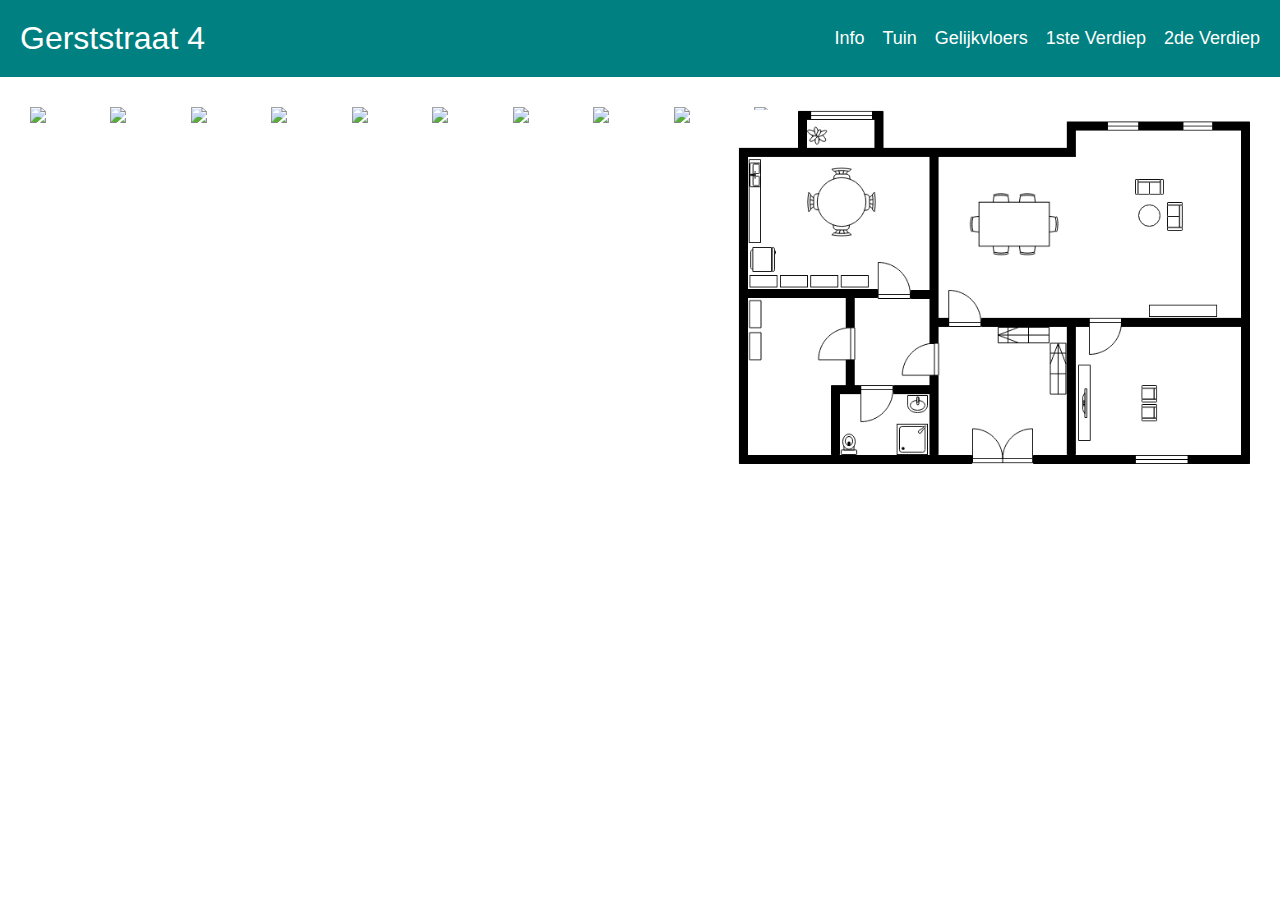
==== 0.html @ 0e4e3b8a "Info page formatted. Added multiple html pages per floor. photo flow working but not perfect." ====
<!DOCTYPE html>
<html>
<head>
	<meta charset="utf-8">
	<meta name="viewport" content="width=device-width">
	<title>Gerststraat 4</title>
	<link href="style.css" rel="stylesheet" type="text/css" />
</head>
<body>

	<nav class="navbar">
		<!-- LOGO -->
		<div class="logo">Gerststraat 4</div>
		<!-- NAVIGATION MENU -->
		<ul class="nav-links">
			<!-- USING CHECKBOX HACK -->
			<input type="checkbox" id="checkbox_toggle" />
			<label for="checkbox_toggle" class="hamburger">&#9776;</label>
			<!-- NAVIGATION MENUS -->
			<div class="menu">
				<li><a href="index.html">Info</a></li>
				<li><a href="tuin.html">Tuin</a></li>
				<li><a href="0.html">Gelijkvloers</a></li>
				<li><a href="1.html">1ste Verdiep</a></li>
				<li><a href="2.html">2de Verdiep</a></li>
			</div>
		</ul>
	</nav>

	<div id="photos">
		<img src="https://picsum.photos/800/600?random=1" class="photo" mapImage="map-0-1.png">
		<img src="https://picsum.photos/800/600?random=2" class="photo" mapImage="map-0-2.png">
		<img src="https://picsum.photos/800/600?random=3" class="photo" mapImage="map-0-3.png">
		<img src="https://picsum.photos/800/600?random=4" class="photo" mapImage="map-0-4.png">
		<img src="https://picsum.photos/800/600?random=5" class="photo" mapImage="map-0-5.png">
		<img src="https://picsum.photos/800/600?random=6" class="photo" mapImage="map-0-6.png">
		<img src="https://picsum.photos/800/600?random=7" class="photo" mapImage="map-0-7.png">
		<img src="https://picsum.photos/800/600?random=8" class="photo" mapImage="map-0-8.png">
		<img src="https://picsum.photos/800/600?random=9" class="photo" mapImage="map-0-9.png">
		<img src="https://picsum.photos/800/600?random=10" class="photo" mapImage="map-0-10.png">
	</div>

	<div id="planContainer">
		<img src="images/maps/map-0.png" alt="" id="map" />
		
	</div>


	<script src="https://cdnjs.cloudflare.com/ajax/libs/jquery/3.6.0/jquery.min.js"></script>
	<script src="script.js"></script>
</body>

</html>
---- style.css ----
* {
 margin: 0;
 padding: 0;
 box-sizing: border-box;
}
body {
 font-family: Arial, Helvetica, sans-serif;
	padding-bottom:500px;
}





/* My CSS */





#main{
 margin:auto;
	max-width: 800px;
	padding:30px;
}

#googlemap{
	width:100%;
}



/* APPLYING MEDIA QUERIES */
@media (min-width: 701px) {

	#photos img{
		margin:30px 30px 0px 30px;
		width:50%
	}

	#mapContainer {
	    position: relative;
		display:block;
		width
	}
	
	#map {
		position: fixed;
		display:block;
		top: 110px;
		right: 30px;

		padding: 0px;
		margin: 0px;
		width:40%;
	}

	#mapViewIcon {
		position: static;
		display:block;
		float:right;
		top: 10%;
		Left:10%;

		height: 20px;
	}
}

/* MENU BAR */

a {
 text-decoration: none;
}
li {
 list-style: none;
}

.navbar {
 display: flex;
 align-items: center;
 justify-content: space-between;
 padding: 20px;
 background-color: teal;
 color: #fff;
}
.nav-links a {
 color: #fff;
}
/* LOGO */
.logo {
 font-size: 32px;
}
/* NAVBAR MENU */
.menu {
 display: flex;
 gap: 1em;
 font-size: 18px;
}

/*RESPONSIVE NAVBAR MENU STARTS*/
/* CHECKBOX HACK */
input[type=checkbox]{
 display: none;
} 
/*HAMBURGER MENU*/
.hamburger {
 display: none;
 font-size: 24px;
 user-select: none;
}



/* APPLYING MEDIA QUERIES */
@media (max-width: 700px) {

	
	
	#photos img{
		margin:30px 30px 0px 30px;
		width:87%
	}
	
	#mapContainer {
	    position: relative;
	}

	#mapViewIcon {
		position: absolute;
		right: 10px;
		top: 10px;
		z-index: 1;

	}
		
	#map  {
		position: fixed;
		bottom: 0px;
		right: 0px;
		z-index: 1;
		padding: 0px;
		margin: 0px;
		width:100%;
	}

	


.menu { 
 display:none;
 position: absolute;
 background-color:teal;
 right: 0;
 left: 0;
 text-align: center;
 padding: 16px 0;
}
.menu li:hover {
 display: inline-block;
 background-color:#4c9e9e;
 transition: 0.3s ease;
}
.menu li + li {
 margin-top: 12px;
}
input[type=checkbox]:checked ~ .menu{
 display: block;
}
.hamburger {
 display: block;
}
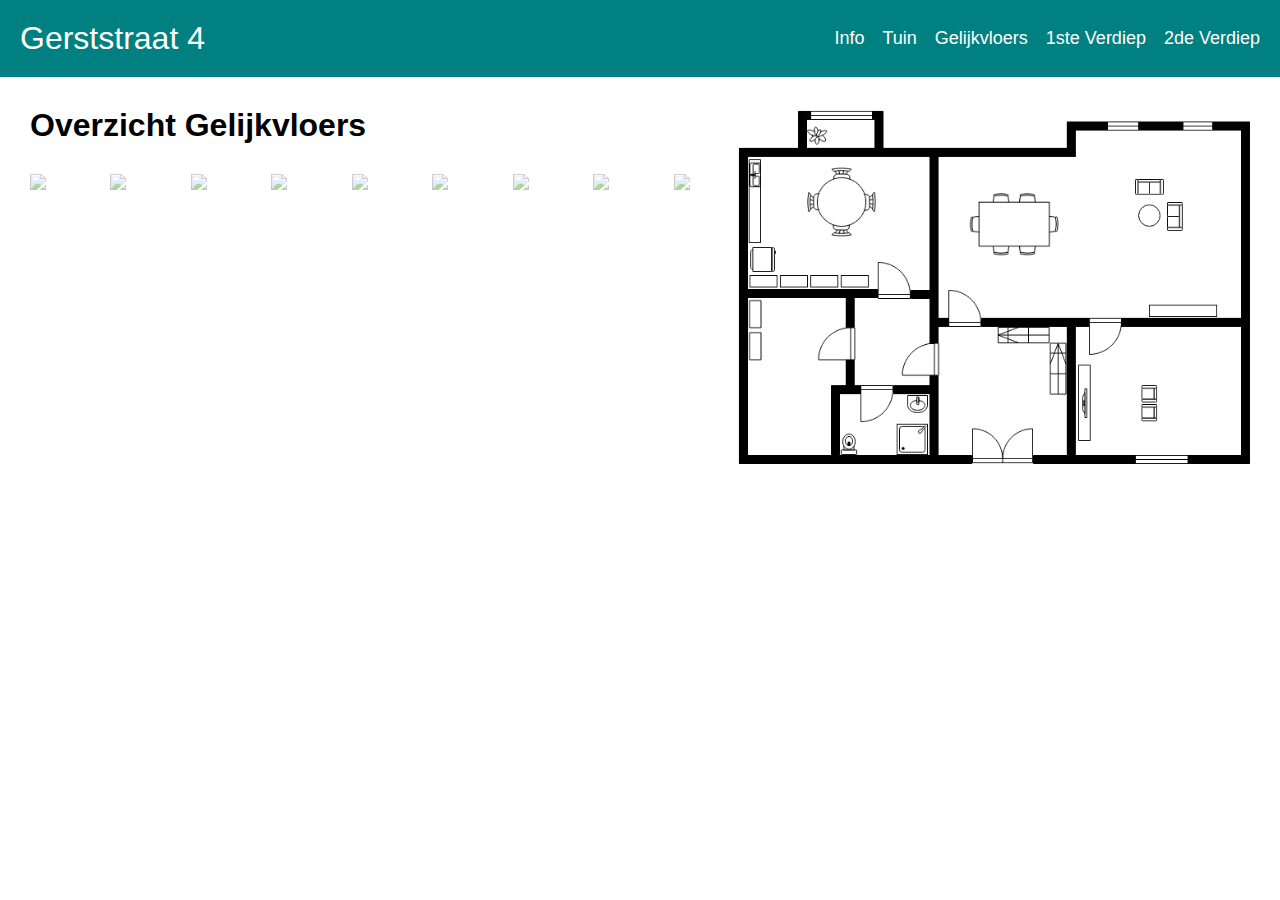
==== commit 4a4bd497: "fixed multiple photos being selected on scroll" ====
--- a/0.html
+++ b/0.html
@@ -1,11 +1,13 @@
 <!DOCTYPE html>
 <html>
+
 <head>
 	<meta charset="utf-8">
 	<meta name="viewport" content="width=device-width">
 	<title>Gerststraat 4</title>
 	<link href="style.css" rel="stylesheet" type="text/css" />
 </head>
+
 <body>
 
 	<nav class="navbar">
@@ -28,21 +30,22 @@
 	</nav>
 
 	<div id="photos">
-		<img src="https://picsum.photos/800/600?random=1" class="photo" mapImage="map-0-1.png">
-		<img src="https://picsum.photos/800/600?random=2" class="photo" mapImage="map-0-2.png">
-		<img src="https://picsum.photos/800/600?random=3" class="photo" mapImage="map-0-3.png">
-		<img src="https://picsum.photos/800/600?random=4" class="photo" mapImage="map-0-4.png">
-		<img src="https://picsum.photos/800/600?random=5" class="photo" mapImage="map-0-5.png">
-		<img src="https://picsum.photos/800/600?random=6" class="photo" mapImage="map-0-6.png">
-		<img src="https://picsum.photos/800/600?random=7" class="photo" mapImage="map-0-7.png">
-		<img src="https://picsum.photos/800/600?random=8" class="photo" mapImage="map-0-8.png">
-		<img src="https://picsum.photos/800/600?random=9" class="photo" mapImage="map-0-9.png">
-		<img src="https://picsum.photos/800/600?random=10" class="photo" mapImage="map-0-10.png">
+		<h1>Overzicht Gelijkvloers</h1>
+		<img src="https://picsum.photos/id/121/800/600" class="photo" mapImage="map-0-1.png">
+		<img src="https://picsum.photos/id/122/800/600" class="photo" mapImage="map-0-2.png">
+		<img src="https://picsum.photos/id/123/800/600" class="photo" mapImage="map-0-3.png">
+		<img src="https://picsum.photos/id/124/800/600" class="photo" mapImage="map-0-4.png">
+		<img src="https://picsum.photos/id/125/800/600" class="photo" mapImage="map-0-5.png">
+		<img src="https://picsum.photos/id/126/800/600" class="photo" mapImage="map-0-6.png">
+		<img src="https://picsum.photos/id/127/800/600" class="photo" mapImage="map-0-7.png">
+		<img src="https://picsum.photos/id/128/800/600" class="photo" mapImage="map-0-8.png">
+		<img src="https://picsum.photos/id/129/800/600" class="photo" mapImage="map-0-9.png">
+		<img src="https://picsum.photos/id/130/800/600" class="photo" mapImage="map-0-10.png">
 	</div>
 
 	<div id="planContainer">
 		<img src="images/maps/map-0.png" alt="" id="map" />
-		
+
 	</div>
 
 
--- a/style.css
+++ b/style.css
@@ -37,6 +37,12 @@
 		margin:30px 30px 0px 30px;
 		width:50%
 	}
+
+	#photos h1{
+		margin:30px 30px 0px 30px;
+
+	}
+
 
 	#mapContainer {
 	    position: relative;
@@ -114,7 +120,11 @@
 /* APPLYING MEDIA QUERIES */
 @media (max-width: 700px) {
 
-	
+		#photos h1{
+		margin:30px 30px 0px 30px;
+
+	}
+
 	
 	#photos img{
 		margin:30px 30px 0px 30px;
@@ -154,6 +164,7 @@
  left: 0;
  text-align: center;
  padding: 16px 0;
+z-index:1;
 }
 .menu li:hover {
  display: inline-block;
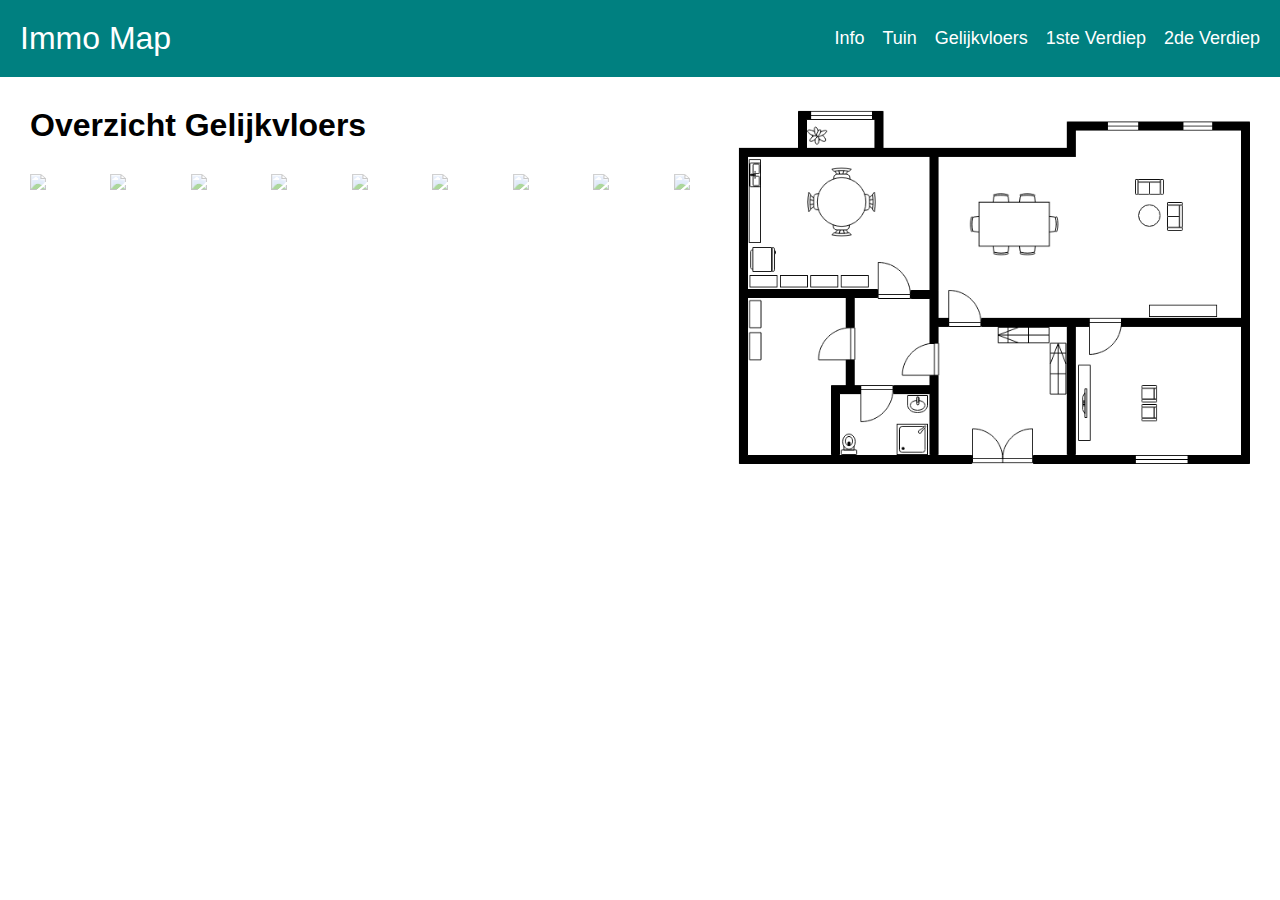
==== commit 1c66b3d1: "minor layout fixes" ====
--- a/0.html
+++ b/0.html
@@ -4,7 +4,7 @@
 <head>
 	<meta charset="utf-8">
 	<meta name="viewport" content="width=device-width">
-	<title>Gerststraat 4</title>
+	<title>Immo Map</title>
 	<link href="style.css" rel="stylesheet" type="text/css" />
 </head>
 
@@ -12,7 +12,7 @@
 
 	<nav class="navbar">
 		<!-- LOGO -->
-		<div class="logo">Gerststraat 4</div>
+		<div class="logo">Immo Map</div>
 		<!-- NAVIGATION MENU -->
 		<ul class="nav-links">
 			<!-- USING CHECKBOX HACK -->
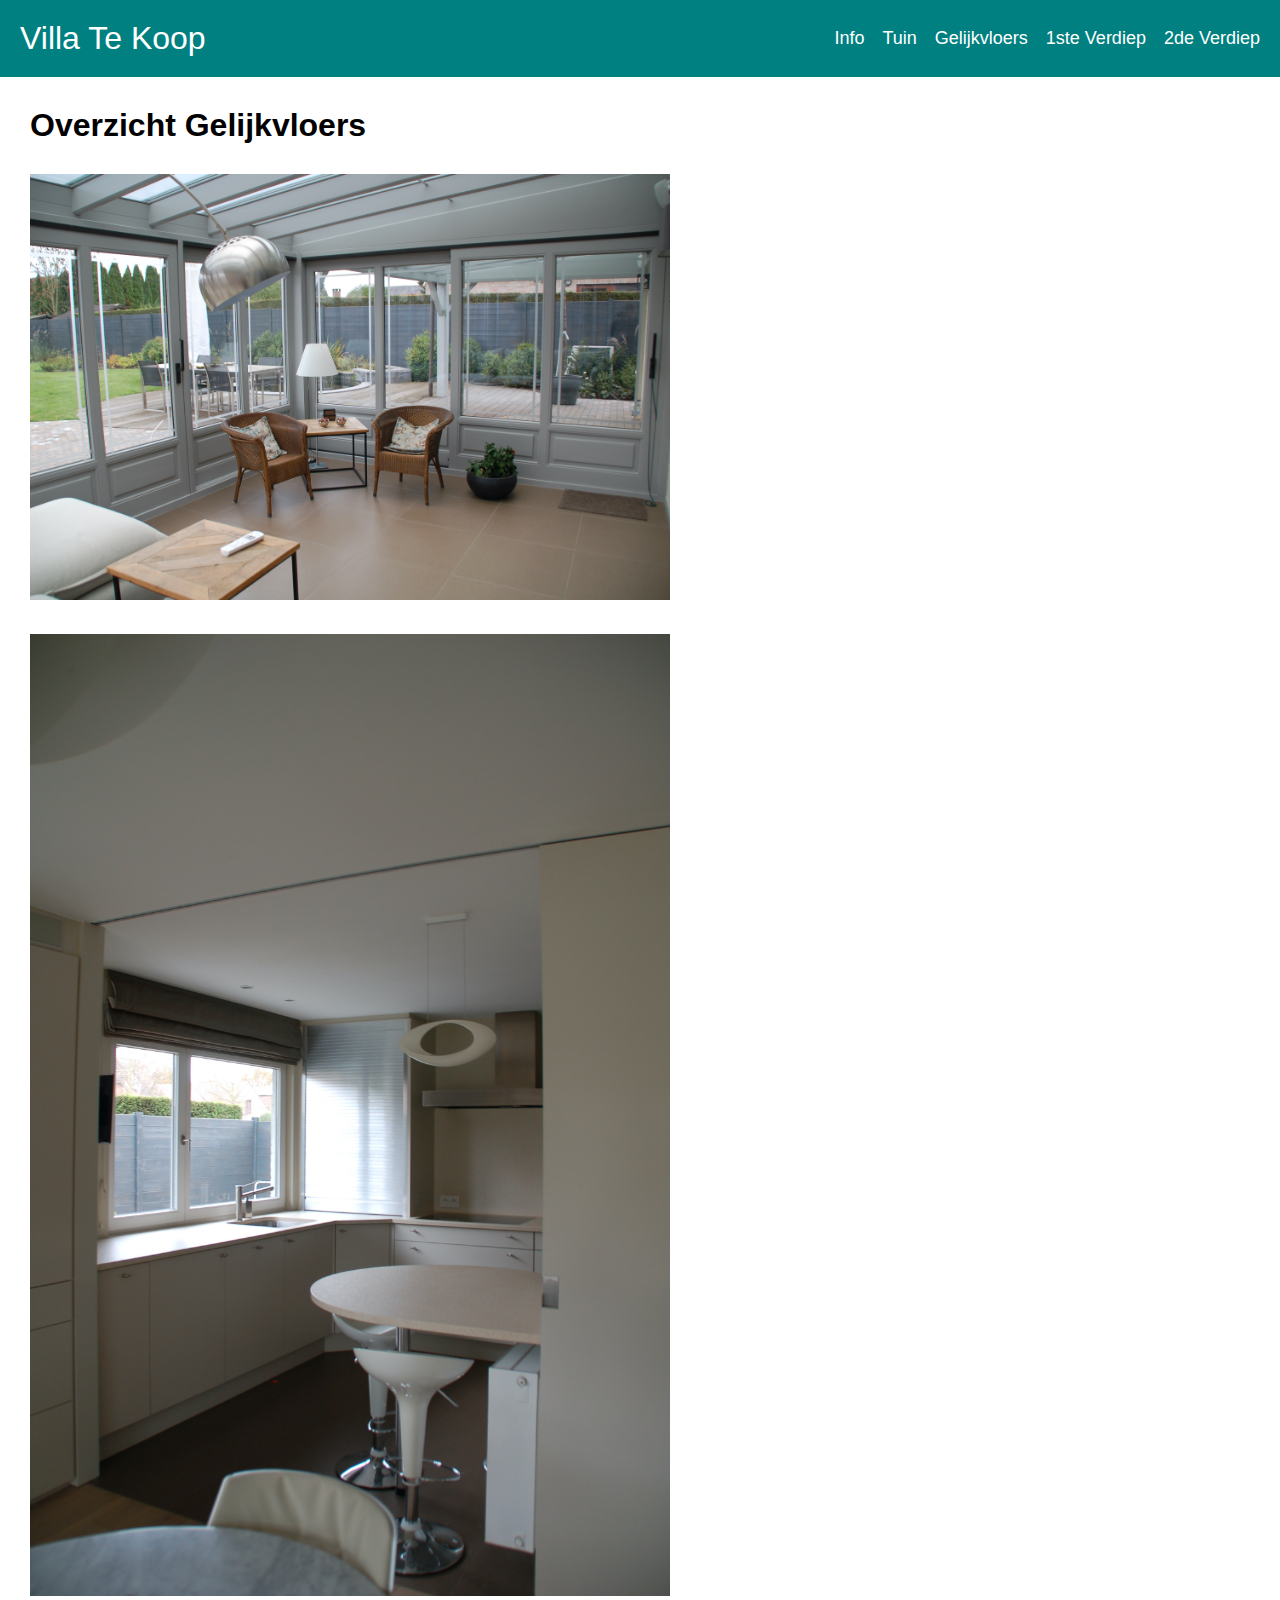
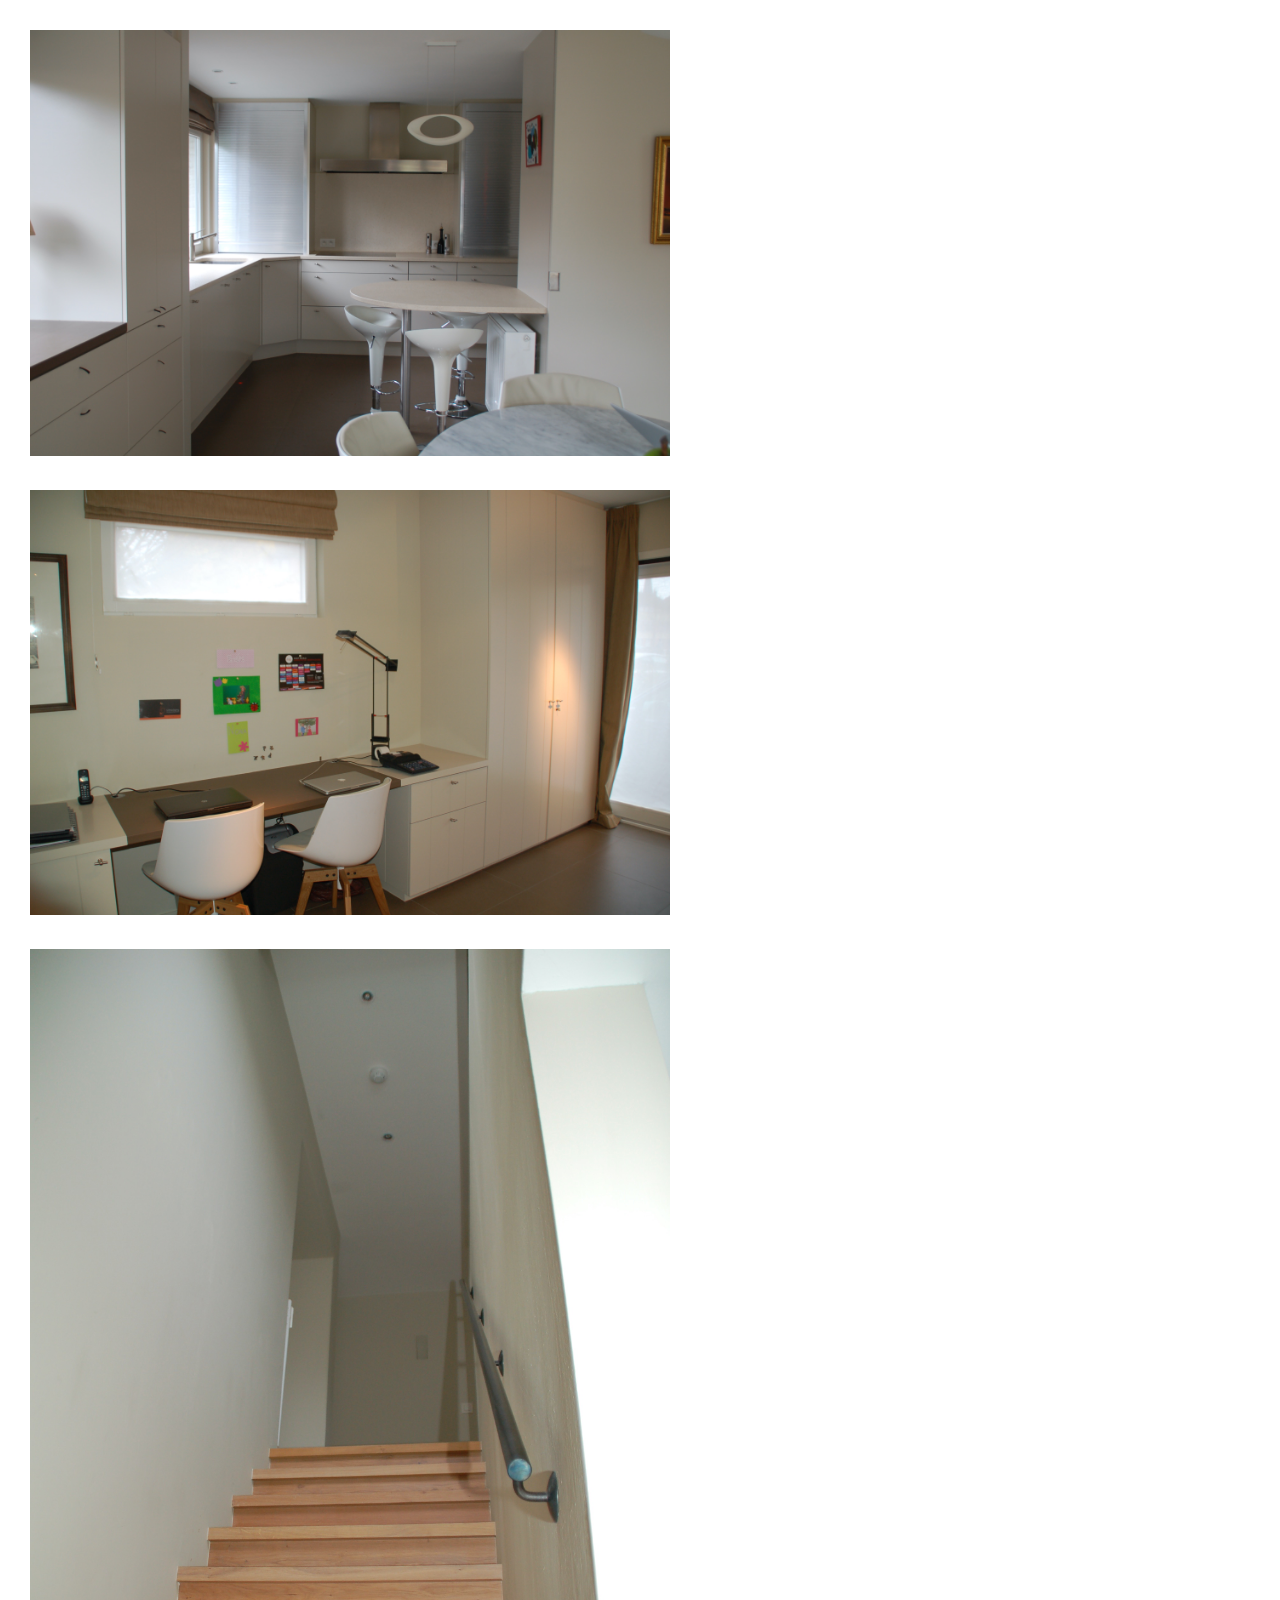
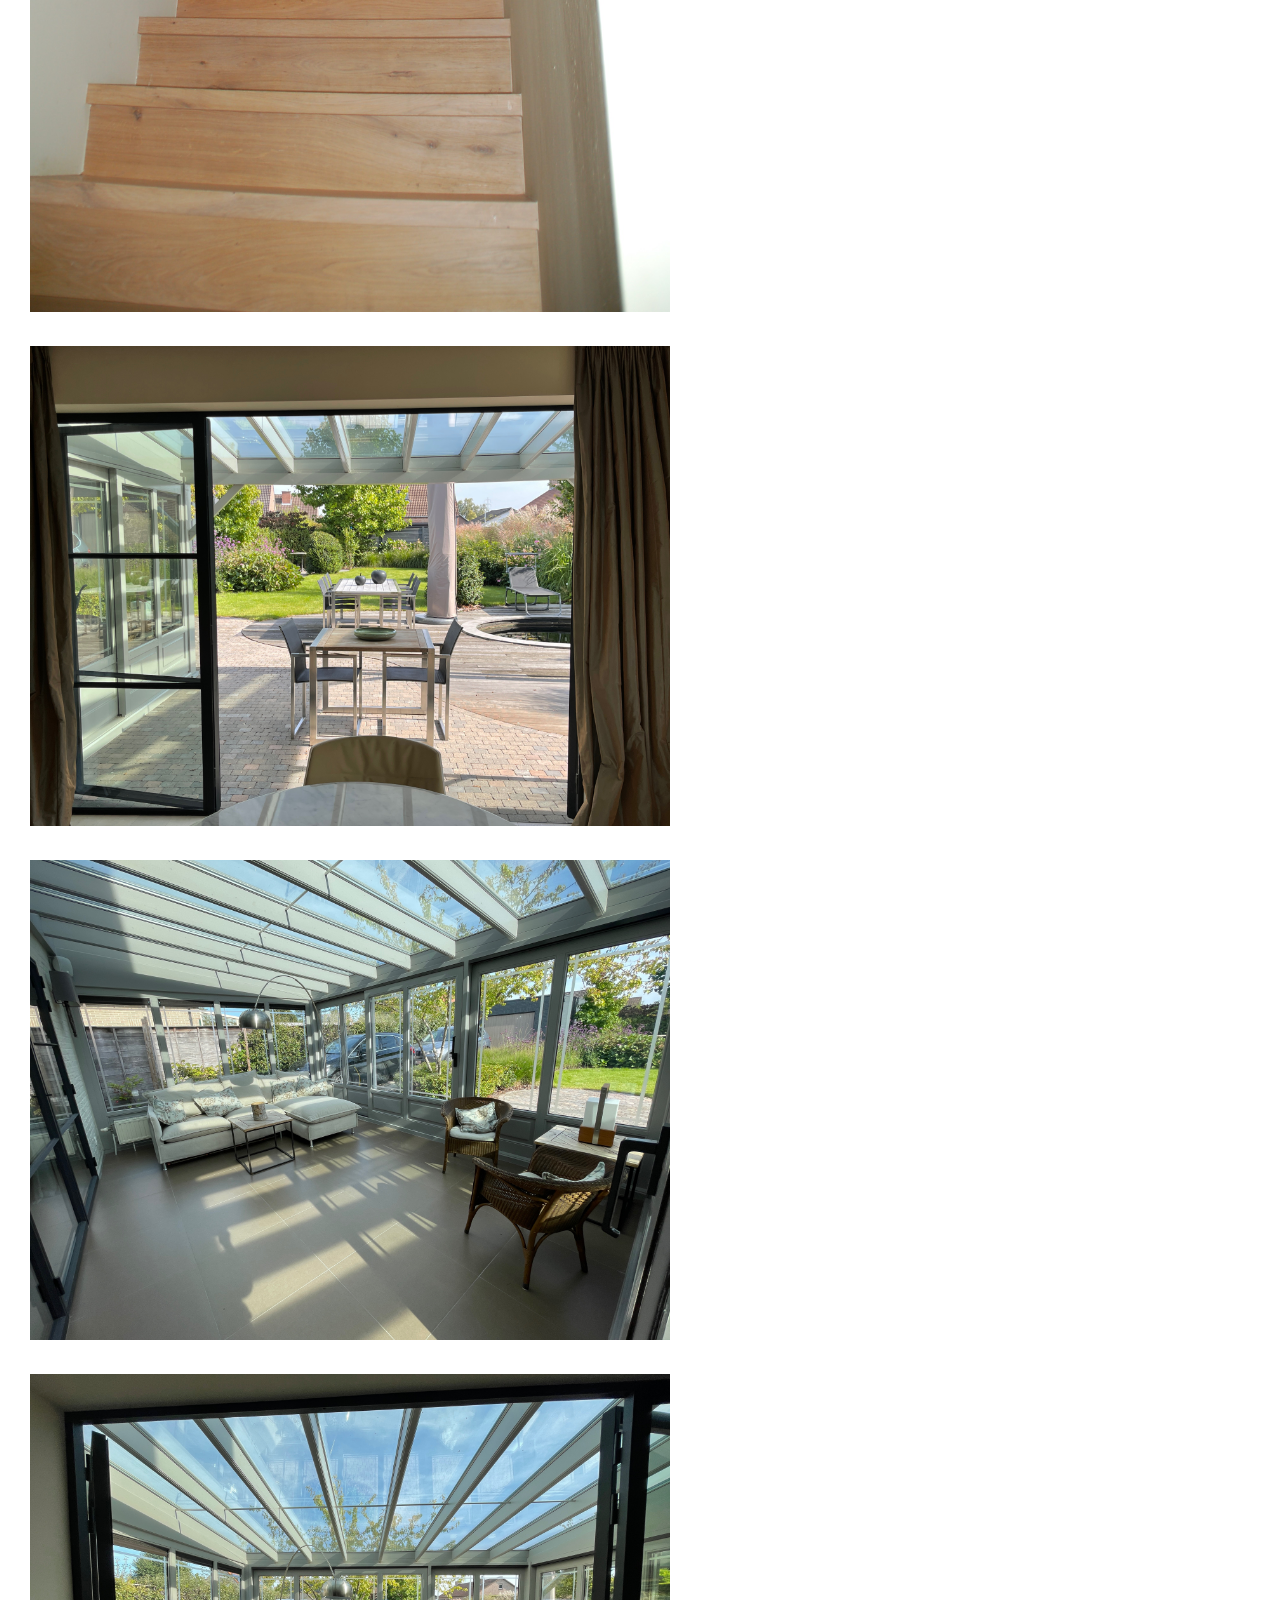
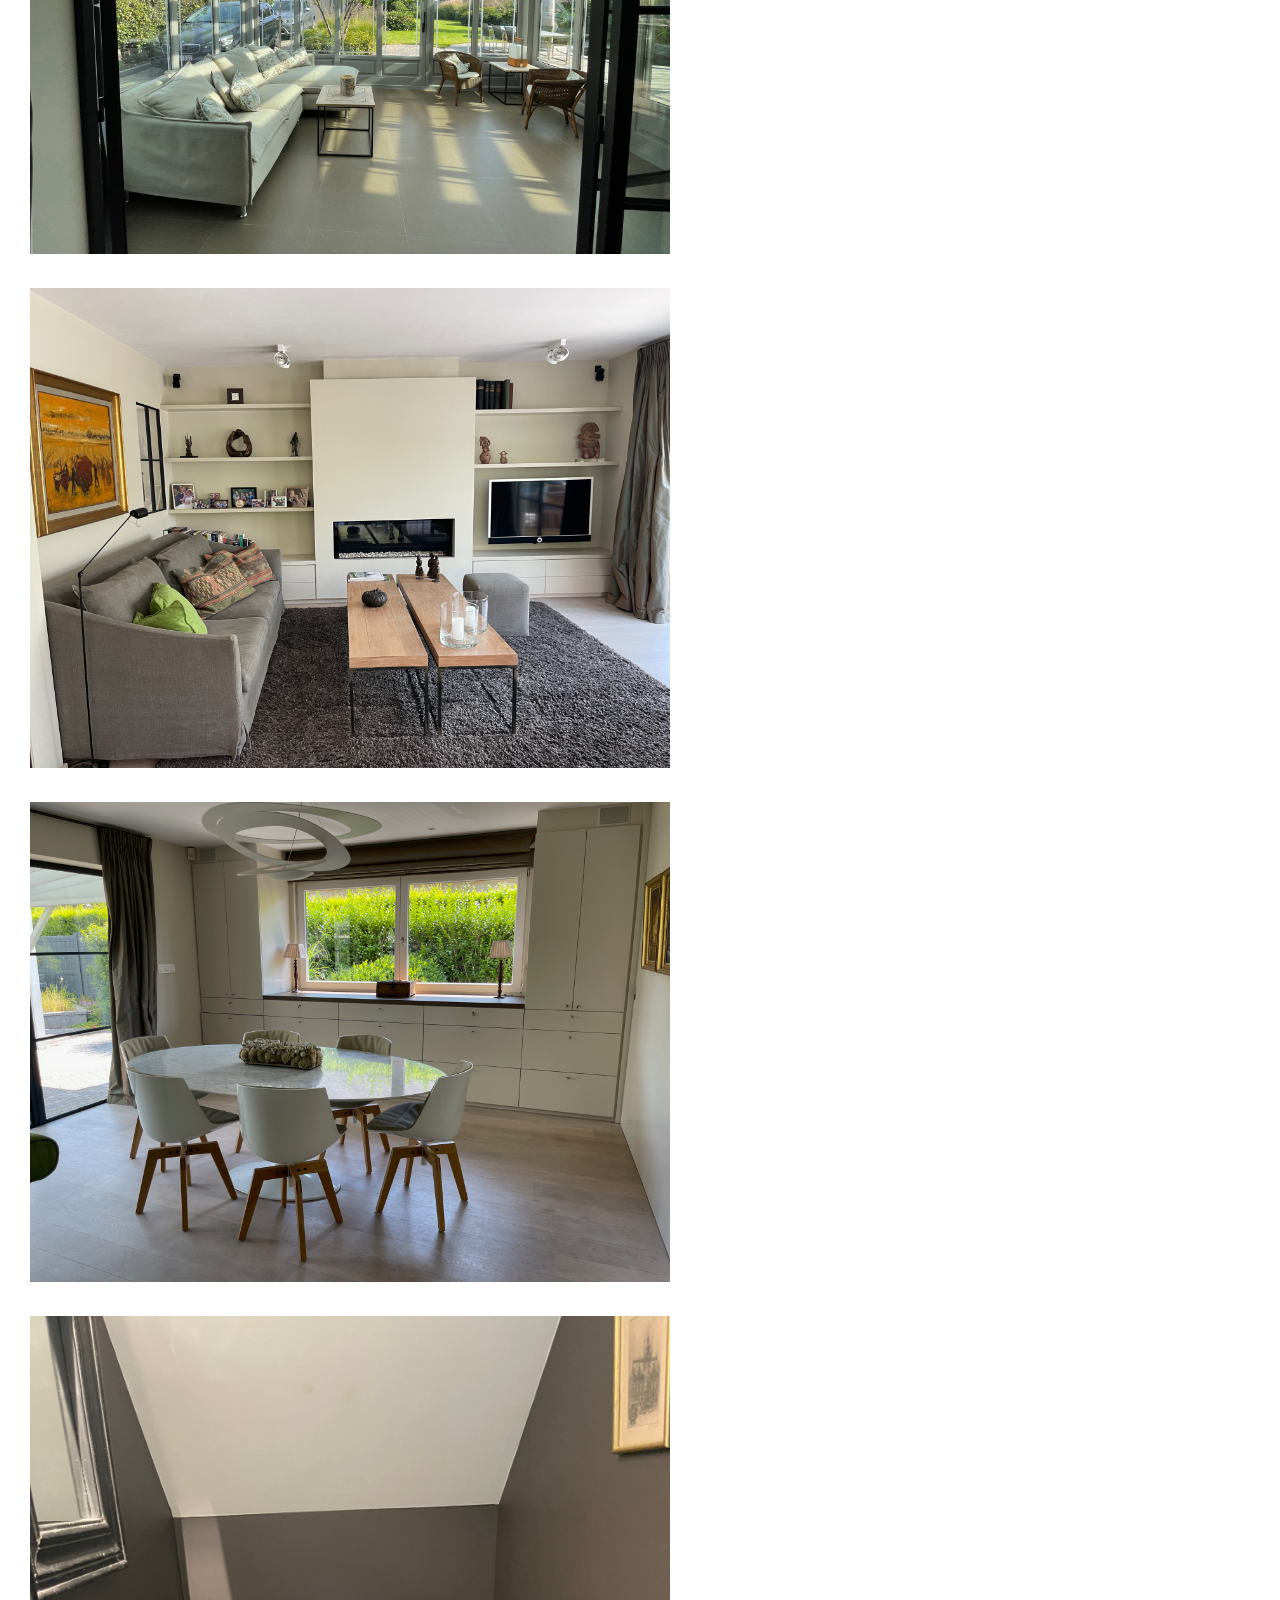
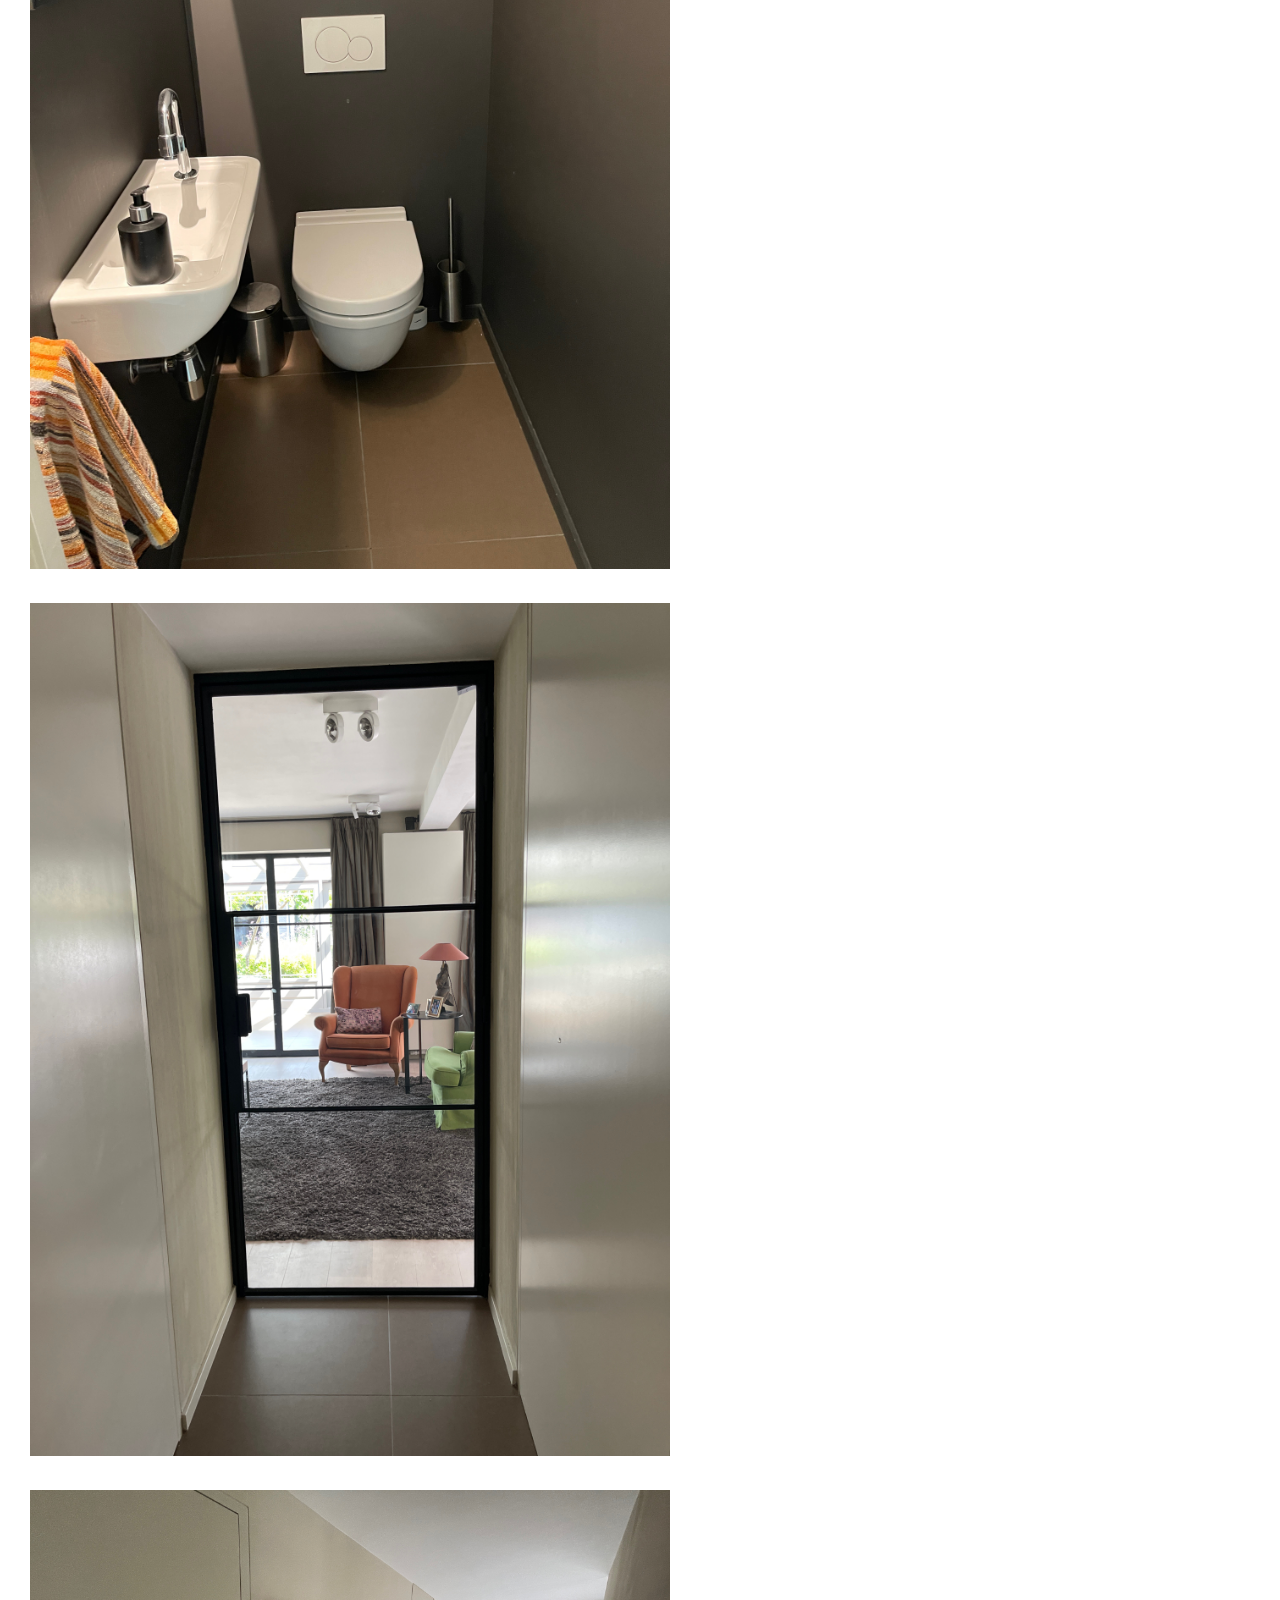
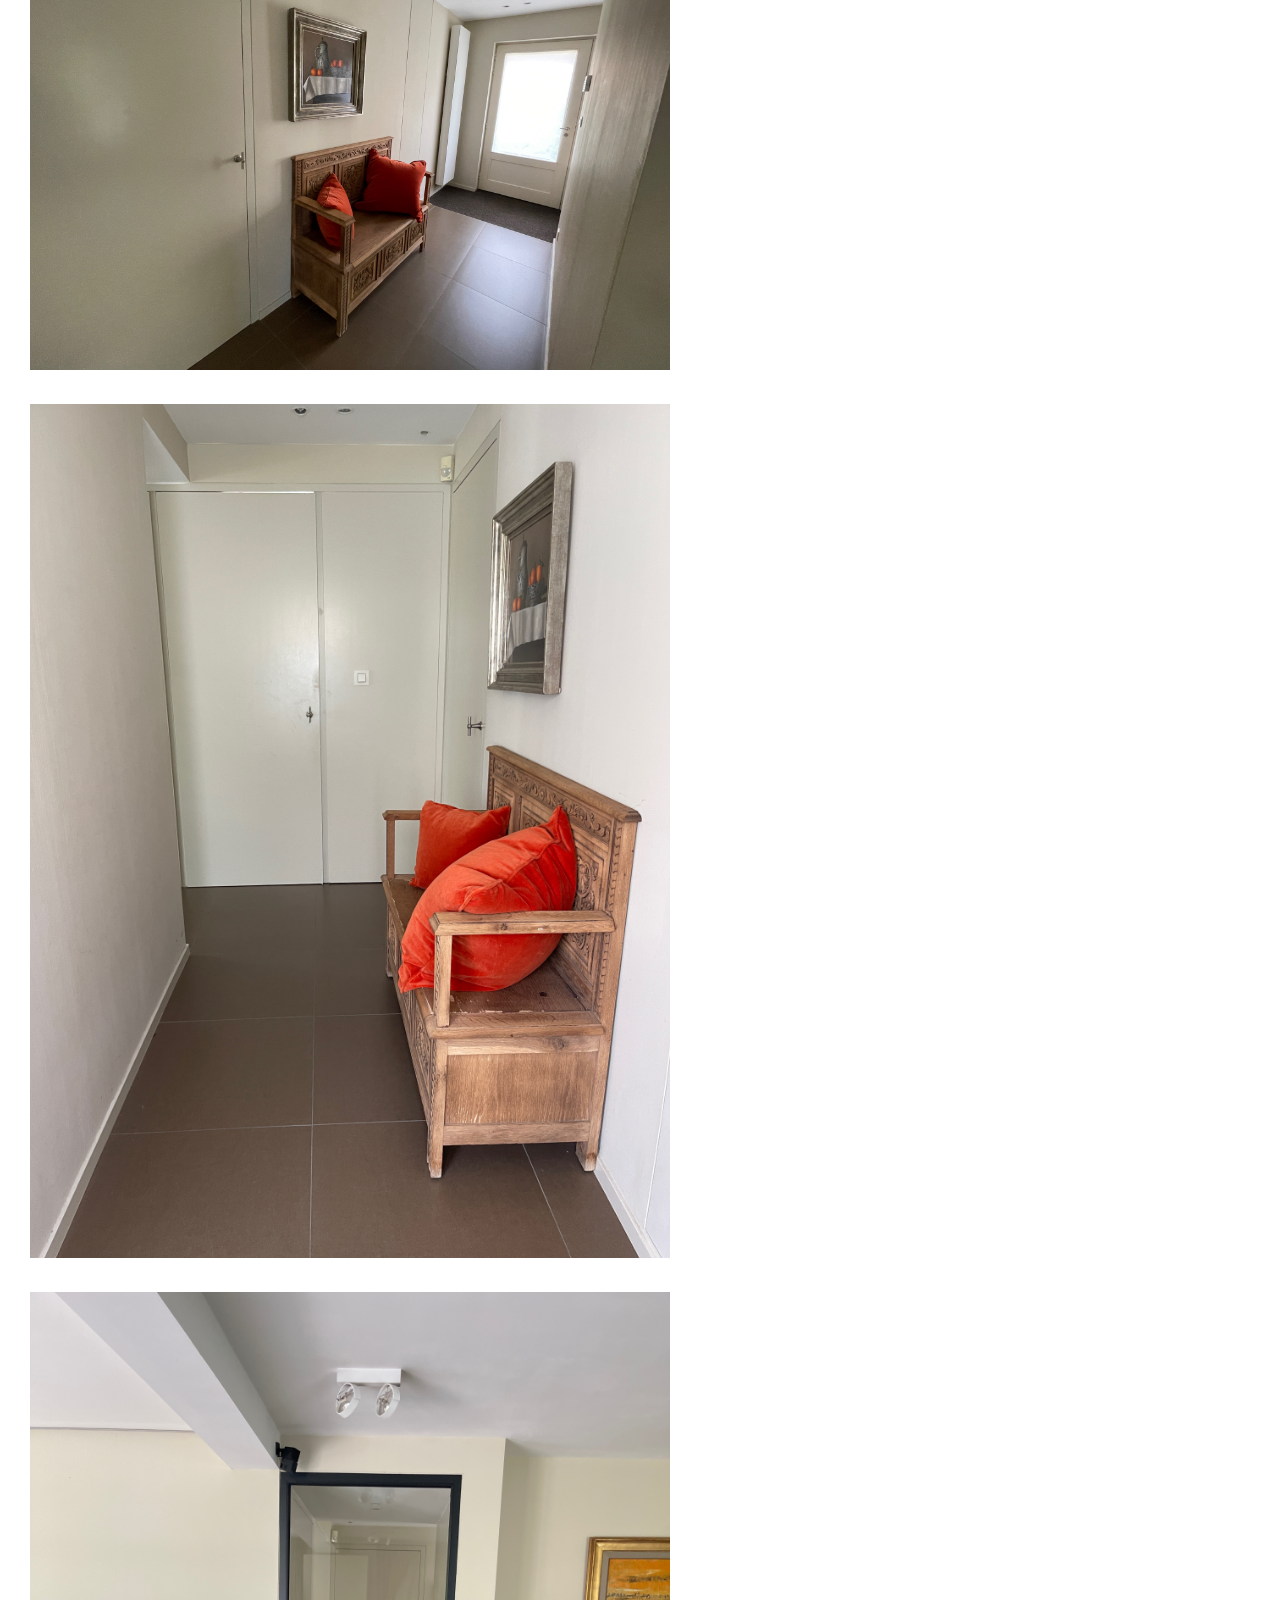
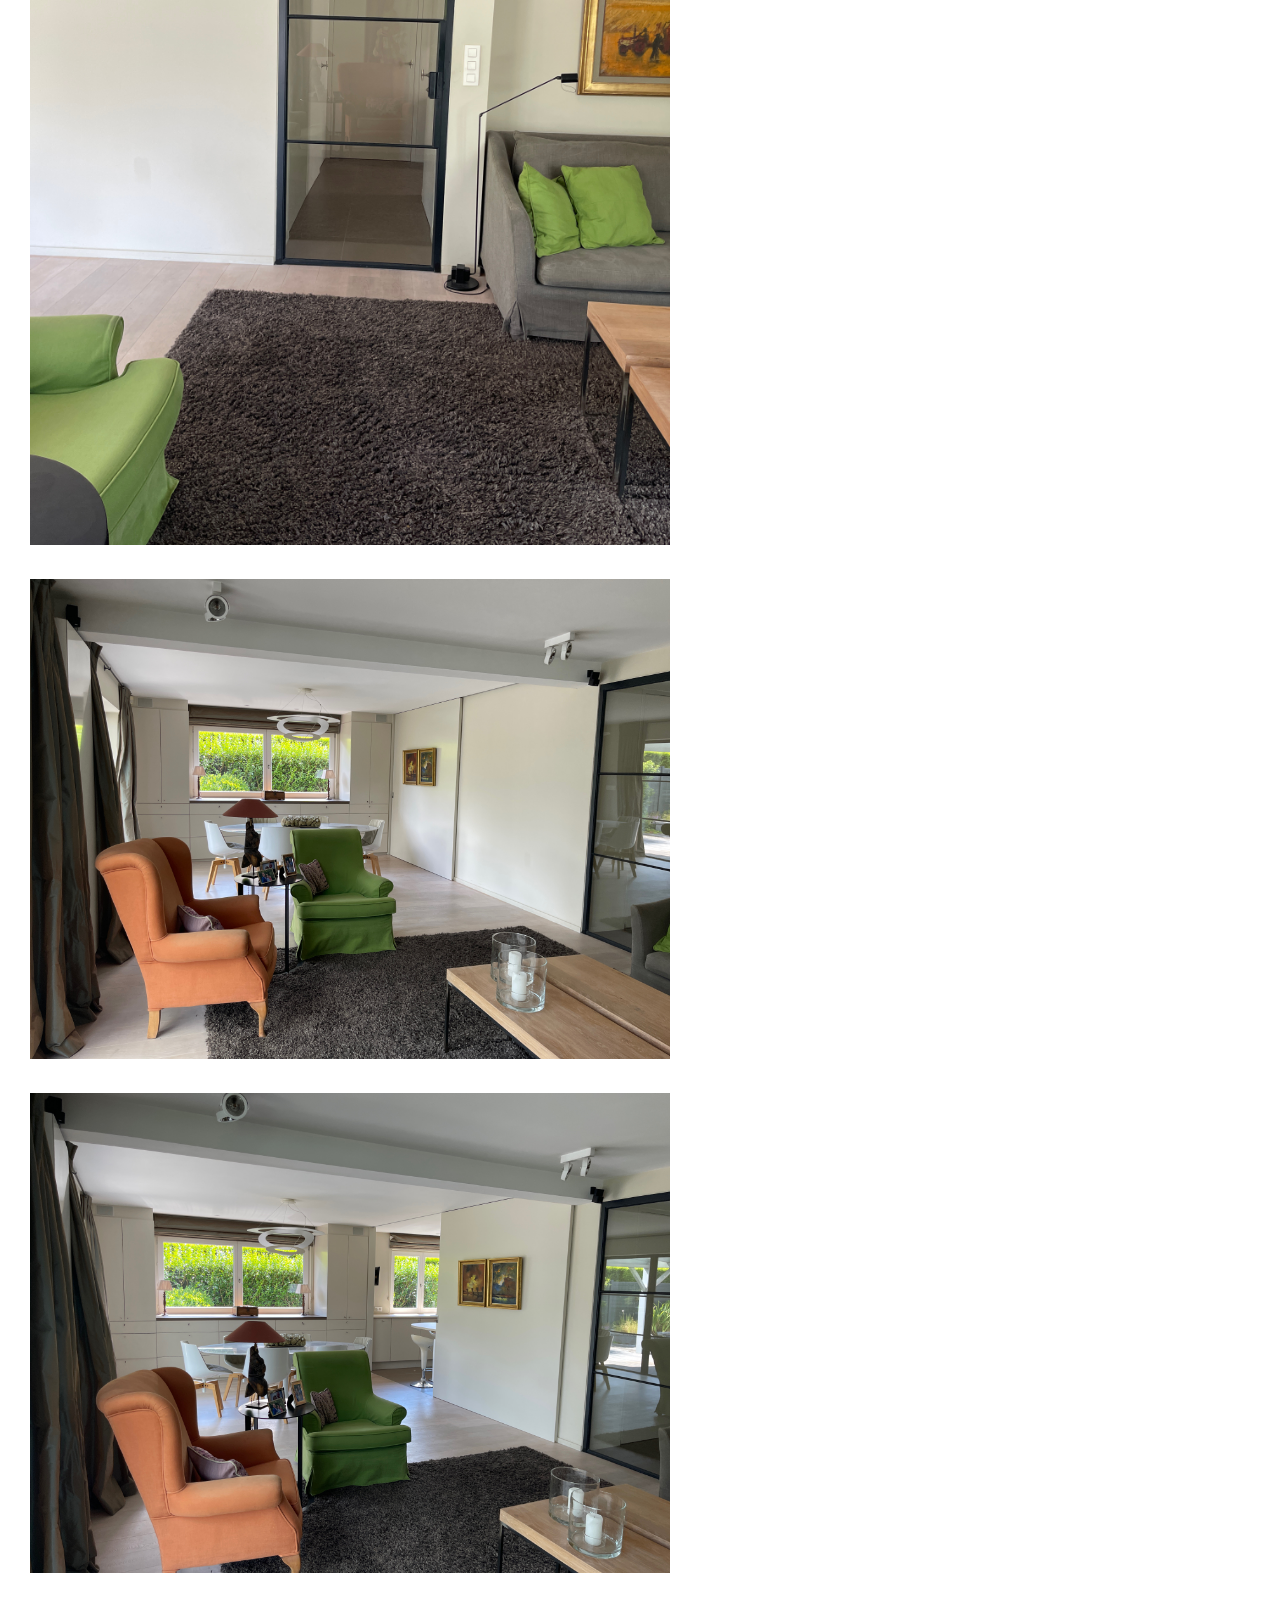
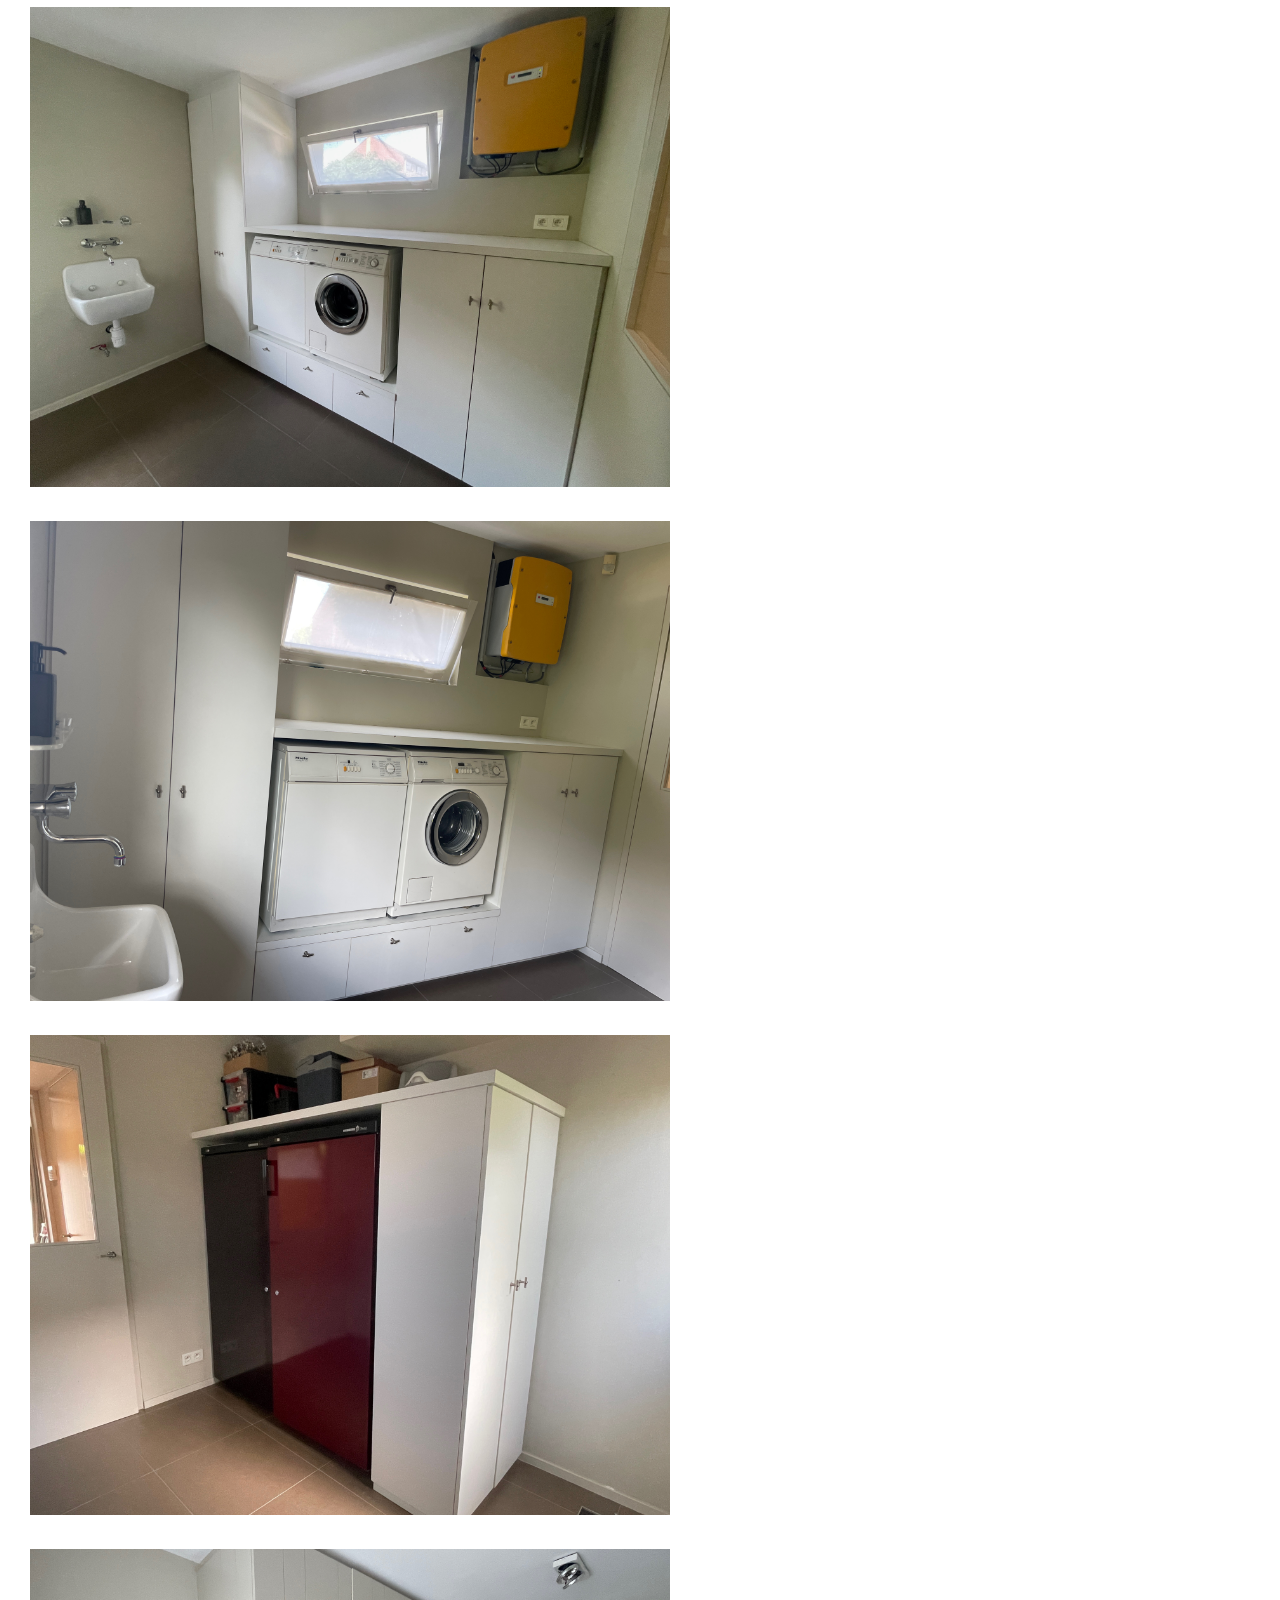
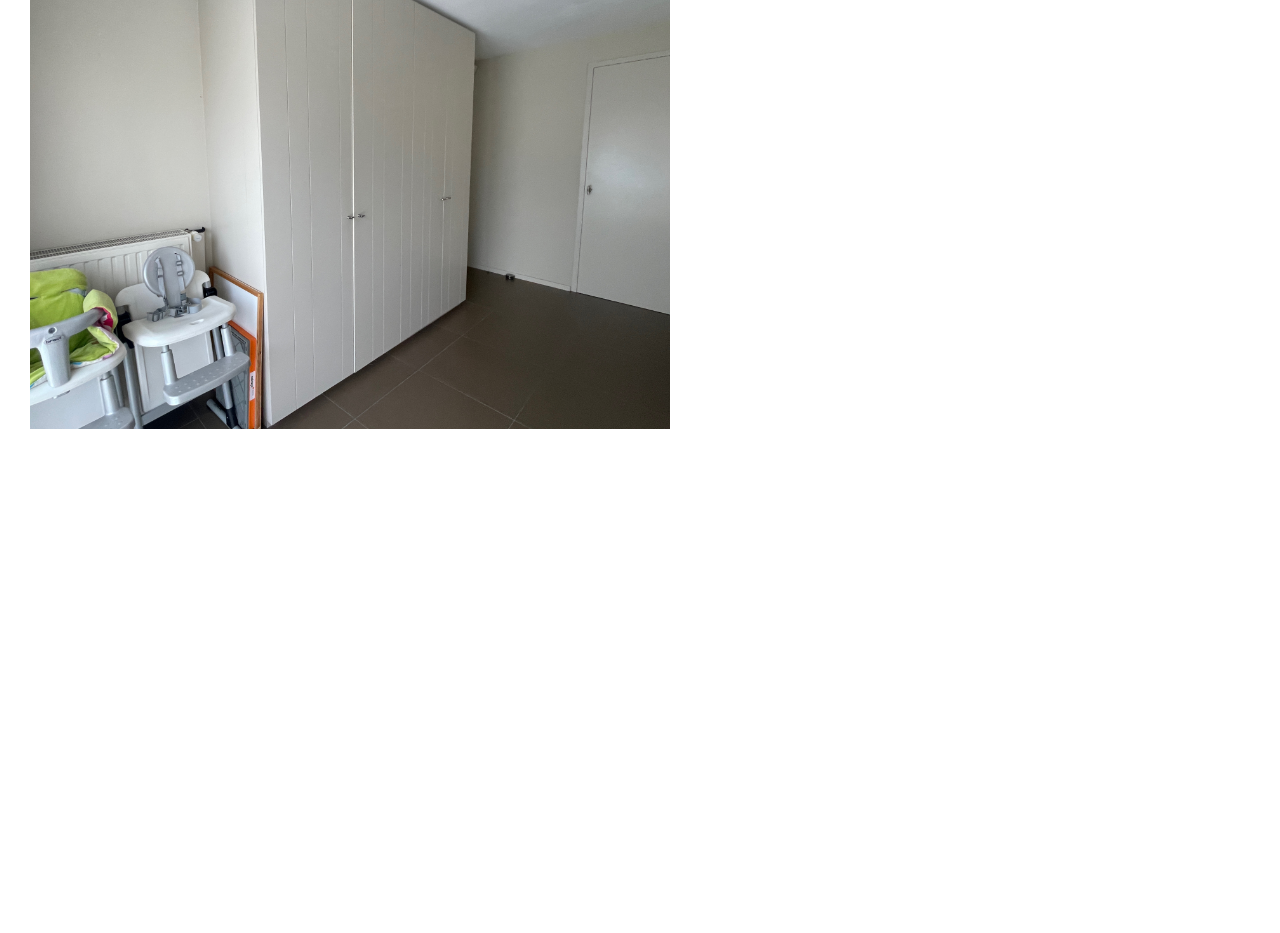
==== commit dd118664: "basic images" ====
--- a/0.html
+++ b/0.html
@@ -2,55 +2,66 @@
 <html>
 
 <head>
-	<meta charset="utf-8">
-	<meta name="viewport" content="width=device-width">
-	<title>Immo Map</title>
-	<link href="style.css" rel="stylesheet" type="text/css" />
+  <meta charset="utf-8">
+  <meta name="viewport" content="width=device-width">
+  <title>Villa Te Koop</title>
+  <link href="style.css" rel="stylesheet" type="text/css" />
 </head>
 
 <body>
 
-	<nav class="navbar">
-		<!-- LOGO -->
-		<div class="logo">Immo Map</div>
-		<!-- NAVIGATION MENU -->
-		<ul class="nav-links">
-			<!-- USING CHECKBOX HACK -->
-			<input type="checkbox" id="checkbox_toggle" />
-			<label for="checkbox_toggle" class="hamburger">&#9776;</label>
-			<!-- NAVIGATION MENUS -->
-			<div class="menu">
-				<li><a href="index.html">Info</a></li>
-				<li><a href="tuin.html">Tuin</a></li>
-				<li><a href="0.html">Gelijkvloers</a></li>
-				<li><a href="1.html">1ste Verdiep</a></li>
-				<li><a href="2.html">2de Verdiep</a></li>
-			</div>
-		</ul>
-	</nav>
+  <nav class="navbar">
+    <!-- LOGO -->
+    <div class="logo">Villa Te Koop</div>
+    <!-- NAVIGATION MENU -->
+    <ul class="nav-links">
+      <!-- USING CHECKBOX HACK -->
+      <input type="checkbox" id="checkbox_toggle" />
+      <label for="checkbox_toggle" class="hamburger">&#9776;</label>
+      <!-- NAVIGATION MENUS -->
+      <div class="menu">
+        <li><a href="index.html">Info</a></li>
+        <li><a href="tuin.html">Tuin</a></li>
+        <li><a href="0.html">Gelijkvloers</a></li>
+        <li><a href="1.html">1ste Verdiep</a></li>
+        <li><a href="2.html">2de Verdiep</a></li>
+      </div>
+    </ul>
+  </nav>
 
-	<div id="photos">
-		<h1>Overzicht Gelijkvloers</h1>
-		<img src="https://picsum.photos/id/121/800/600" class="photo" mapImage="map-0-1.png">
-		<img src="https://picsum.photos/id/122/800/600" class="photo" mapImage="map-0-2.png">
-		<img src="https://picsum.photos/id/123/800/600" class="photo" mapImage="map-0-3.png">
-		<img src="https://picsum.photos/id/124/800/600" class="photo" mapImage="map-0-4.png">
-		<img src="https://picsum.photos/id/125/800/600" class="photo" mapImage="map-0-5.png">
-		<img src="https://picsum.photos/id/126/800/600" class="photo" mapImage="map-0-6.png">
-		<img src="https://picsum.photos/id/127/800/600" class="photo" mapImage="map-0-7.png">
-		<img src="https://picsum.photos/id/128/800/600" class="photo" mapImage="map-0-8.png">
-		<img src="https://picsum.photos/id/129/800/600" class="photo" mapImage="map-0-9.png">
-		<img src="https://picsum.photos/id/130/800/600" class="photo" mapImage="map-0-10.png">
-	</div>
+  <div id="photos">
+    <h1>Overzicht Gelijkvloers</h1>
+    <img src="images/photos/0/DSC_8012.jpeg" class="photo" mapImage="map-0-1.png">
+    <img src="images/photos/0/DSC_8015.jpeg" class="photo" mapImage="map-0-2.png">
+    <img src="images/photos/0/DSC_8017.jpeg" class="photo" mapImage="map-0-3.png">
+    <img src="images/photos/0/DSC_8022.jpeg" class="photo" mapImage="map-0-4.png">
+    <img src="images/photos/0/DSC_8023.jpeg" class="photo" mapImage="map-0-5.png">
+    <img src="images/photos/0/IMG_4811.jpeg" class="photo" mapImage="map-0-6.png">
+    <img src="images/photos/0/IMG_4812.jpeg" class="photo" mapImage="map-0-7.png">
+    <img src="images/photos/0/IMG_4813.jpeg" class="photo" mapImage="map-0-8.png">
+    <img src="images/photos/0/IMG_7082.jpeg" class="photo" mapImage="map-0-10.png">
+    <img src="images/photos/0/IMG_7085.jpeg" class="photo" mapImage="map-0-11.png">
+    <img src="images/photos/0/IMG_7087.jpeg" class="photo" mapImage="map-0-12.png">
+    <img src="images/photos/0/IMG_7088.jpeg" class="photo" mapImage="map-0-13.png">
+    <img src="images/photos/0/IMG_7089.jpeg" class="photo" mapImage="map-0-14.png">
+    <img src="images/photos/0/IMG_7090.jpeg" class="photo" mapImage="map-0-15.png">
+    <img src="images/photos/0/IMG_7091.jpeg" class="photo" mapImage="map-0-16.png">
+    <img src="images/photos/0/IMG_7092.jpeg" class="photo" mapImage="map-0-17.png">
+    <img src="images/photos/0/IMG_7093.jpeg" class="photo" mapImage="map-0-18.png">
+    <img src="images/photos/0/IMG_7416.jpeg" class="photo" mapImage="map-0-19.png">
+    <img src="images/photos/0/IMG_7417.jpeg" class="photo" mapImage="map-0-20.png">
+    <img src="images/photos/0/IMG_7418.jpeg" class="photo" mapImage="map-0-21.png">
+    <img src="images/photos/0/IMG_7423.jpeg" class="photo" mapImage="map-0-22.png">
+  </div>
 
-	<div id="planContainer">
-		<img src="images/maps/map-0.png" alt="" id="map" />
+<!--   <div id="planContainer">
+    <img src="images/maps/map-0.png" alt="" id="map" />
 
-	</div>
+  </div>
+ -->
 
-
-	<script src="https://cdnjs.cloudflare.com/ajax/libs/jquery/3.6.0/jquery.min.js"></script>
-	<script src="script.js"></script>
+  <script src="https://cdnjs.cloudflare.com/ajax/libs/jquery/3.6.0/jquery.min.js"></script>
+  <script src="script.js"></script>
 </body>
 
 </html>--- a/style.css
+++ b/style.css
@@ -28,7 +28,13 @@
 	width:100%;
 }
 
+p{
+  margin-top:10px;
+}
 
+h2{
+  margin-bottom:4px;
+}
 
 /* APPLYING MEDIA QUERIES */
 @media (min-width: 701px) {
@@ -119,7 +125,9 @@
 
 /* APPLYING MEDIA QUERIES */
 @media (max-width: 700px) {
-
+  h1{
+    font-size: 20;
+  }
 		#photos h1{
 		margin:30px 30px 0px 30px;
 
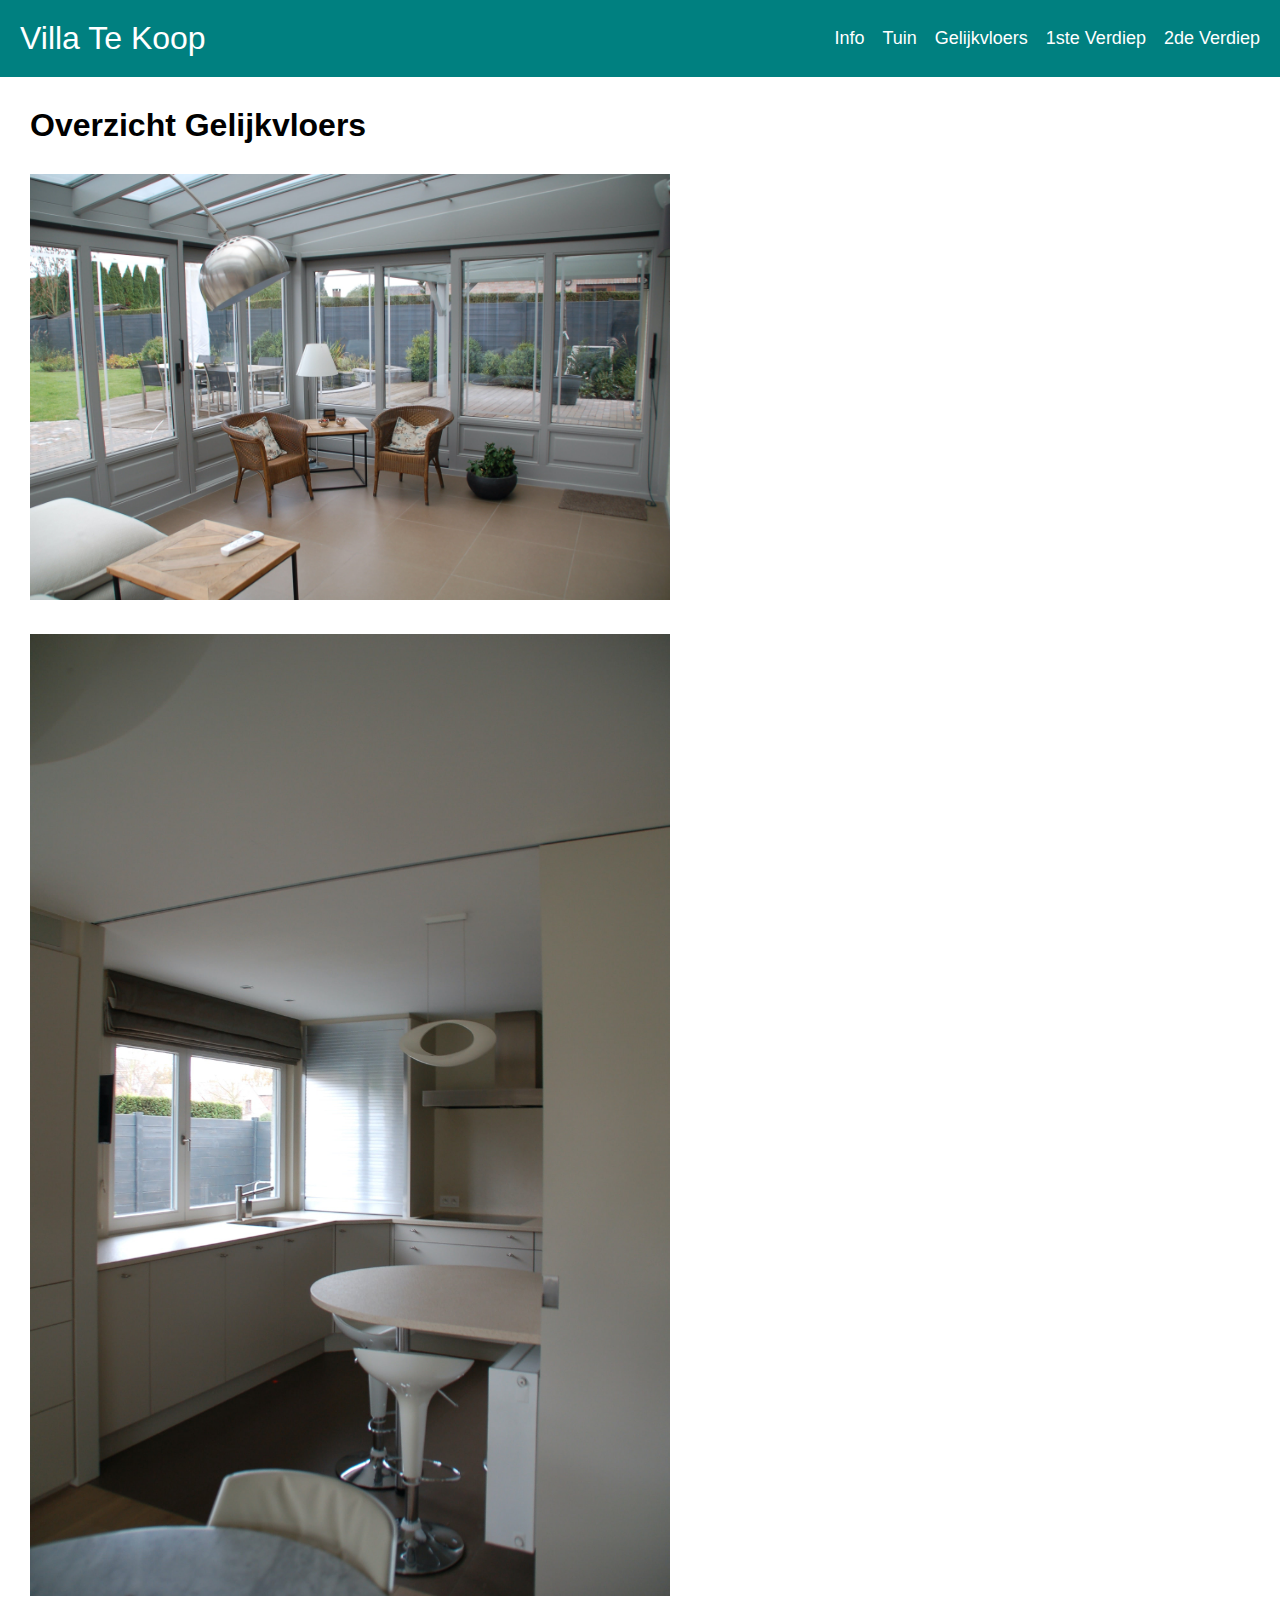
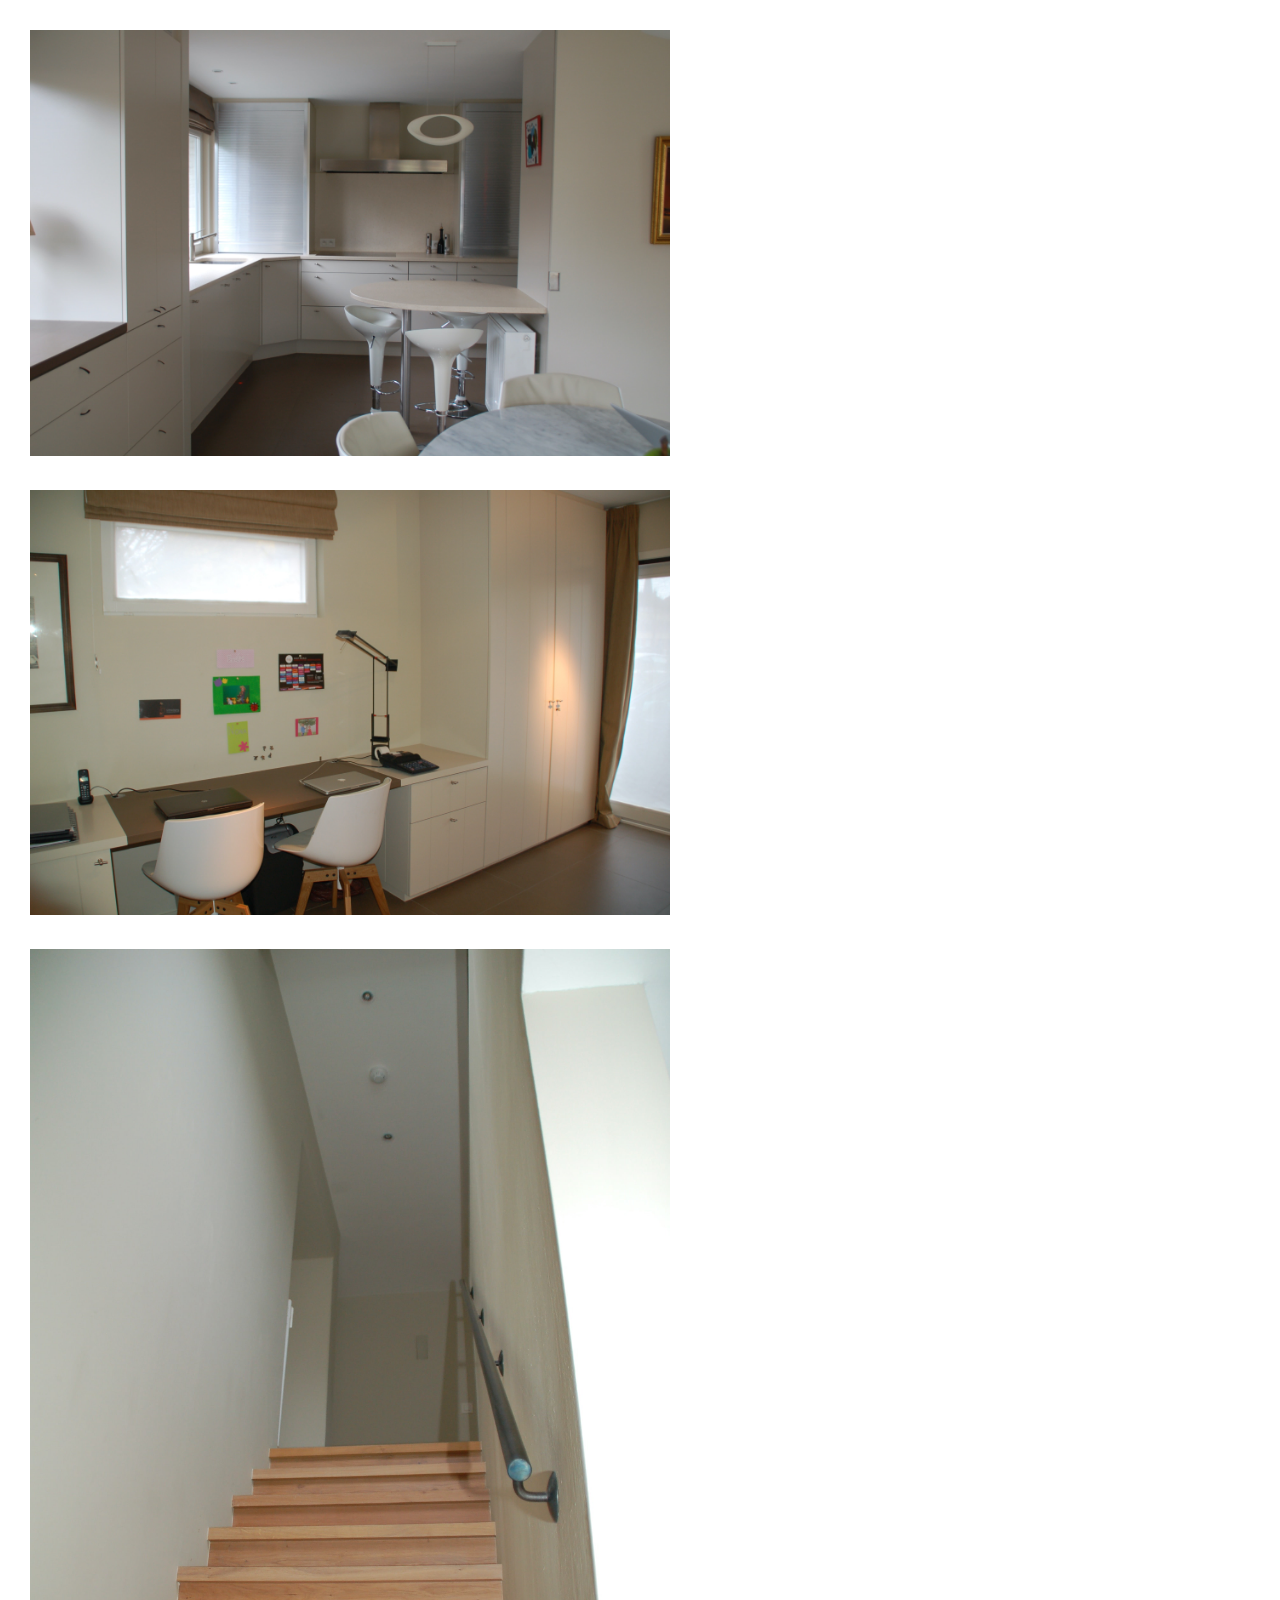
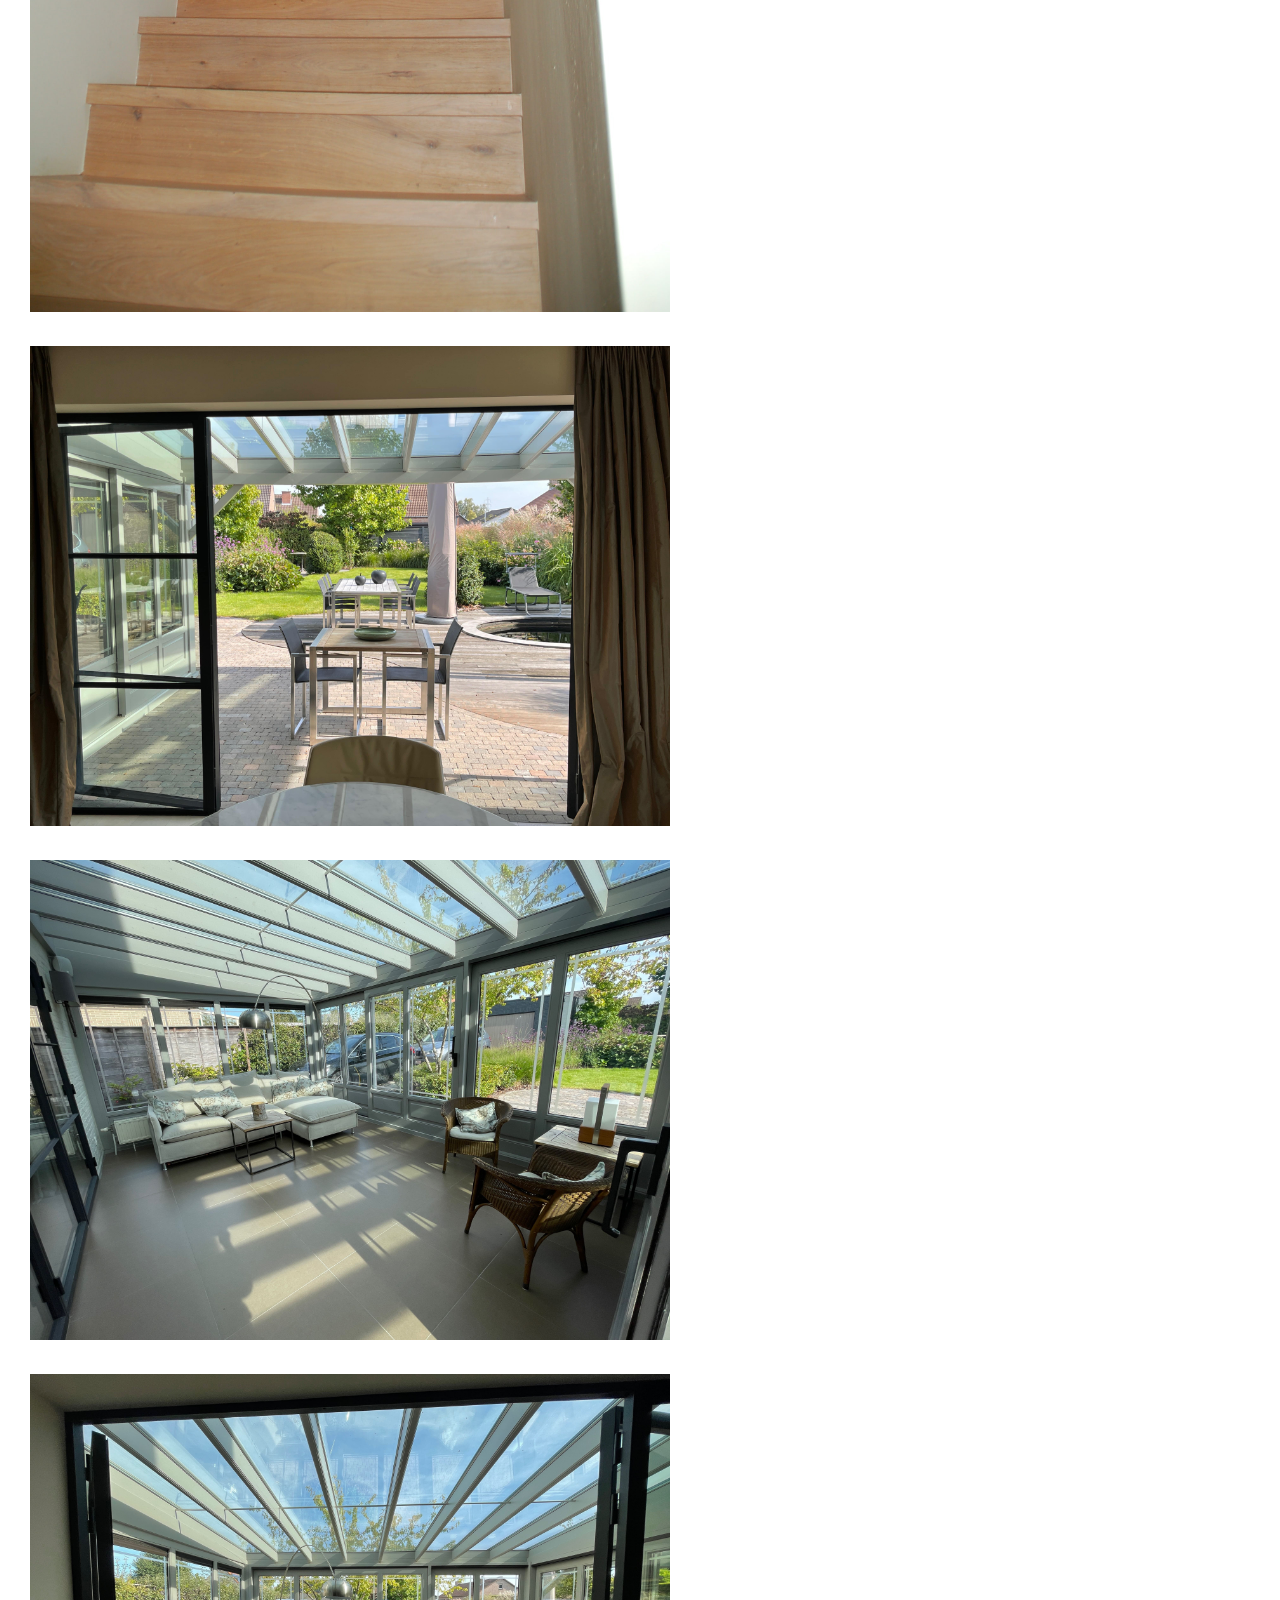
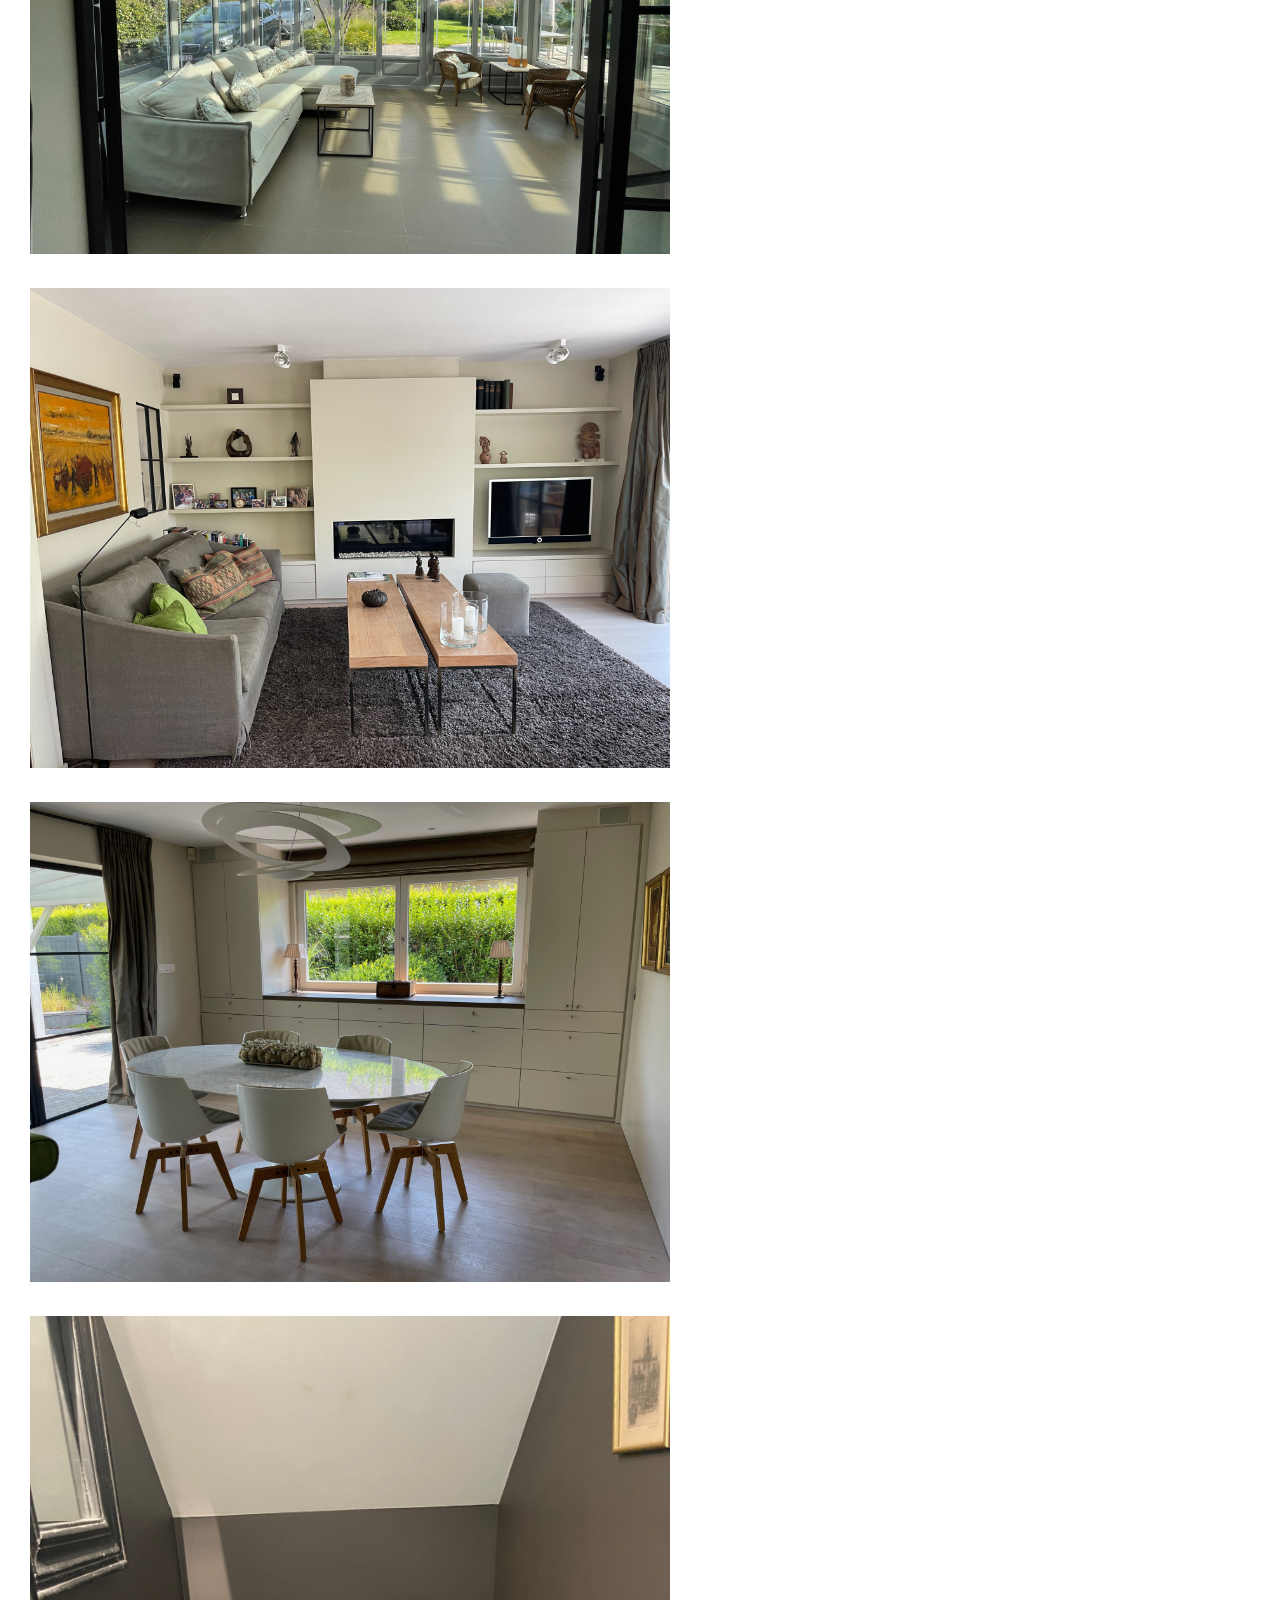
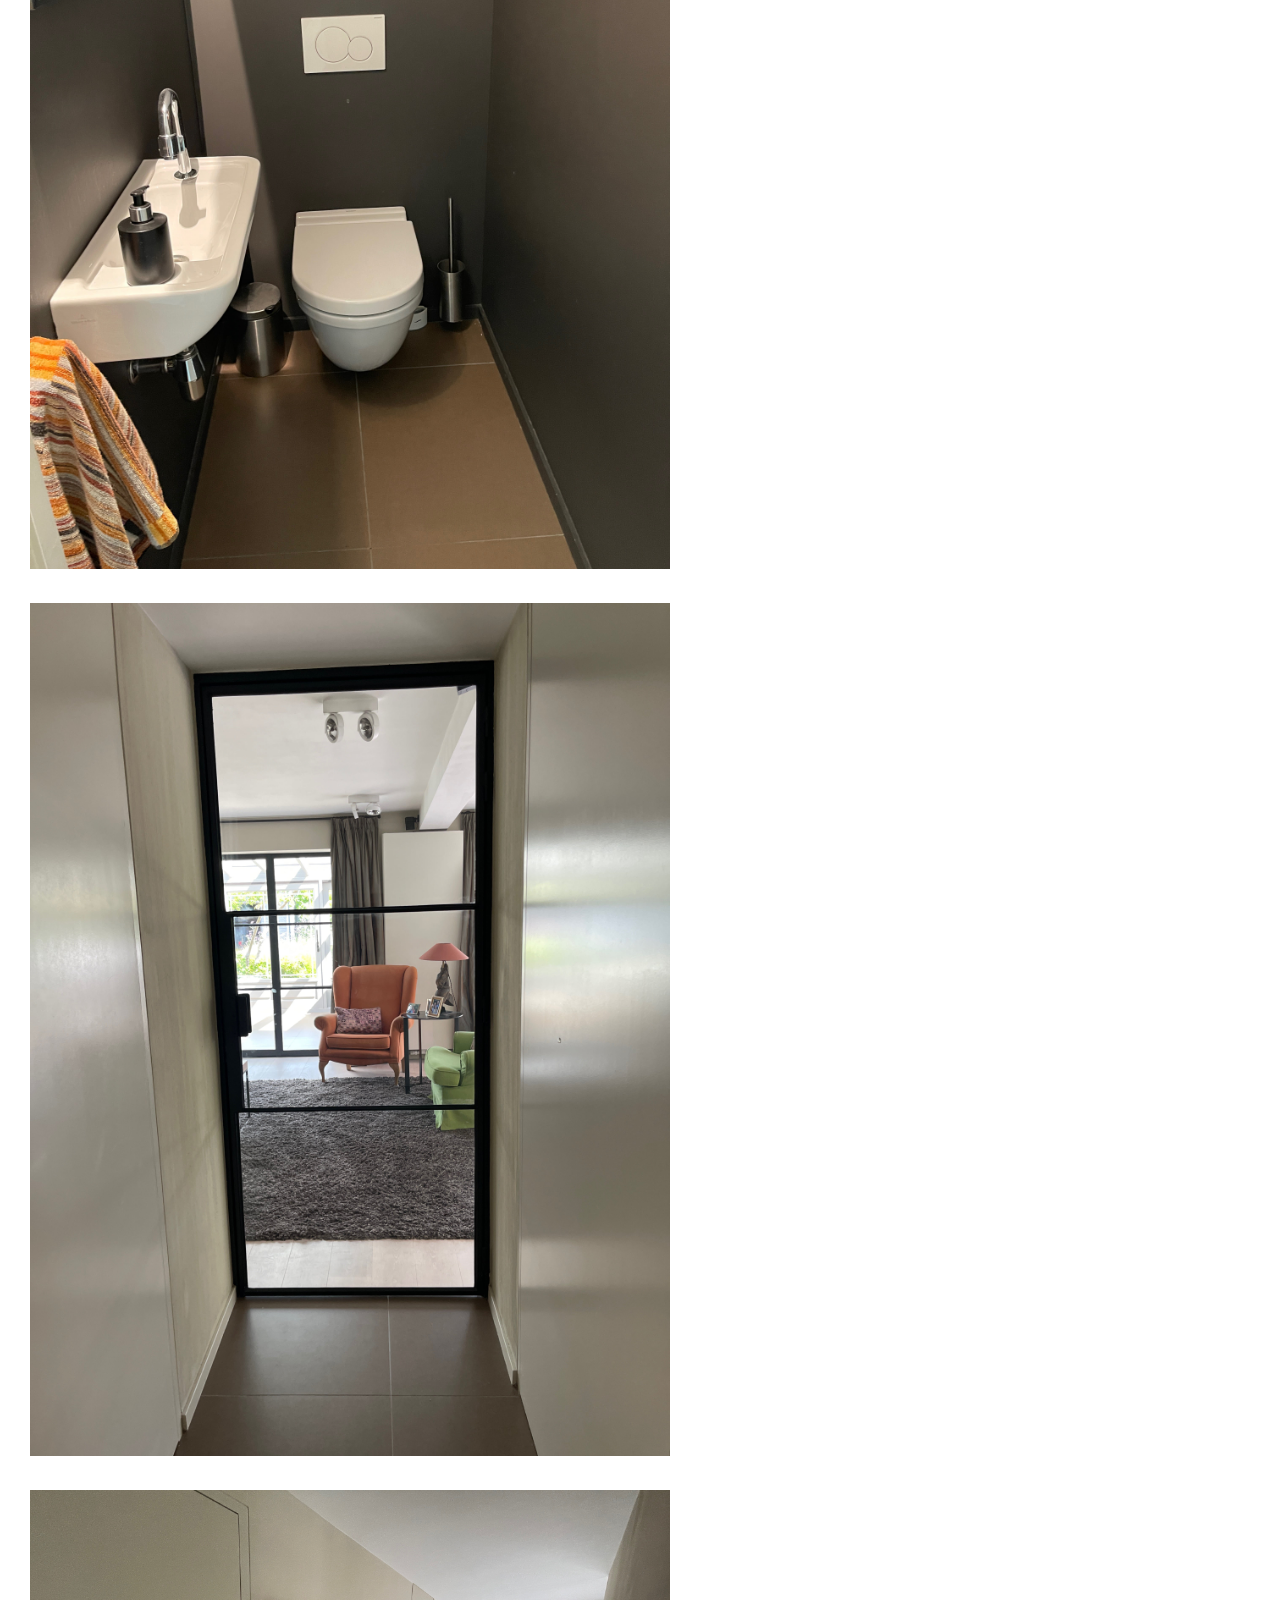
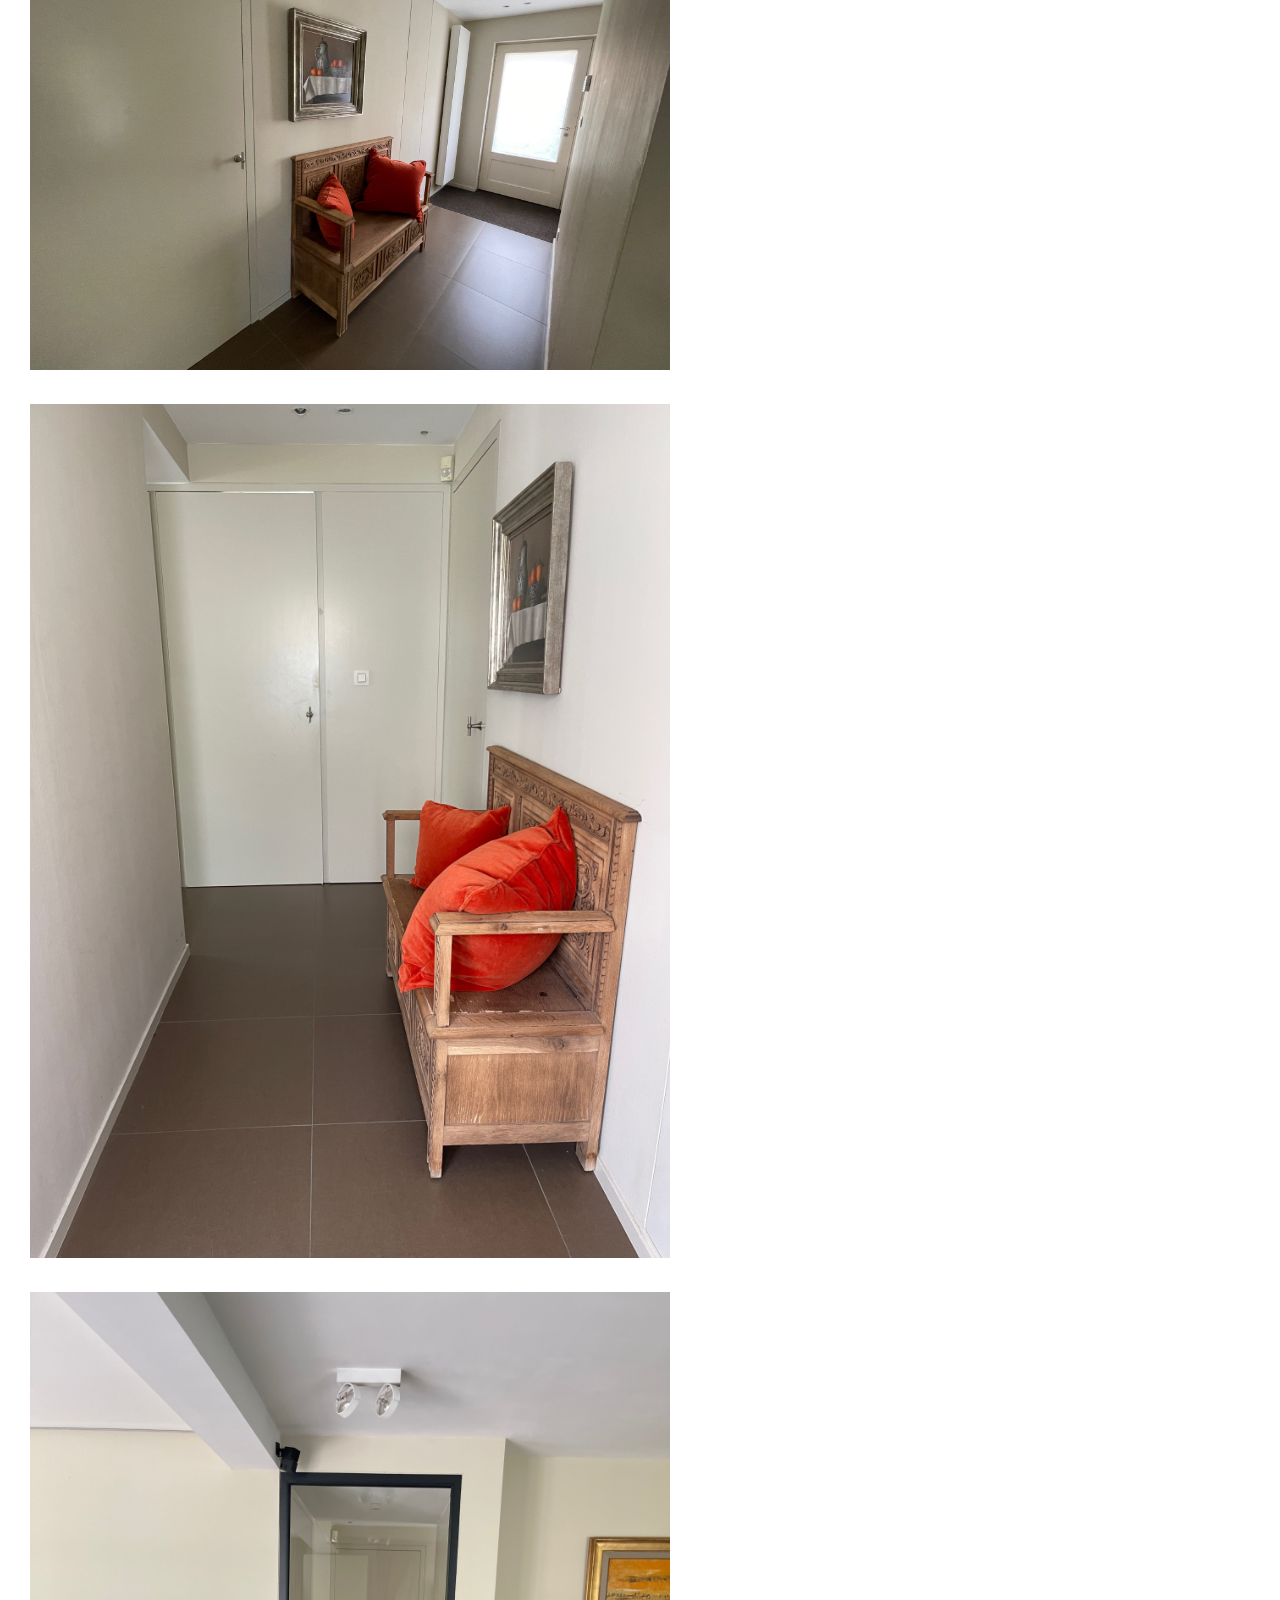
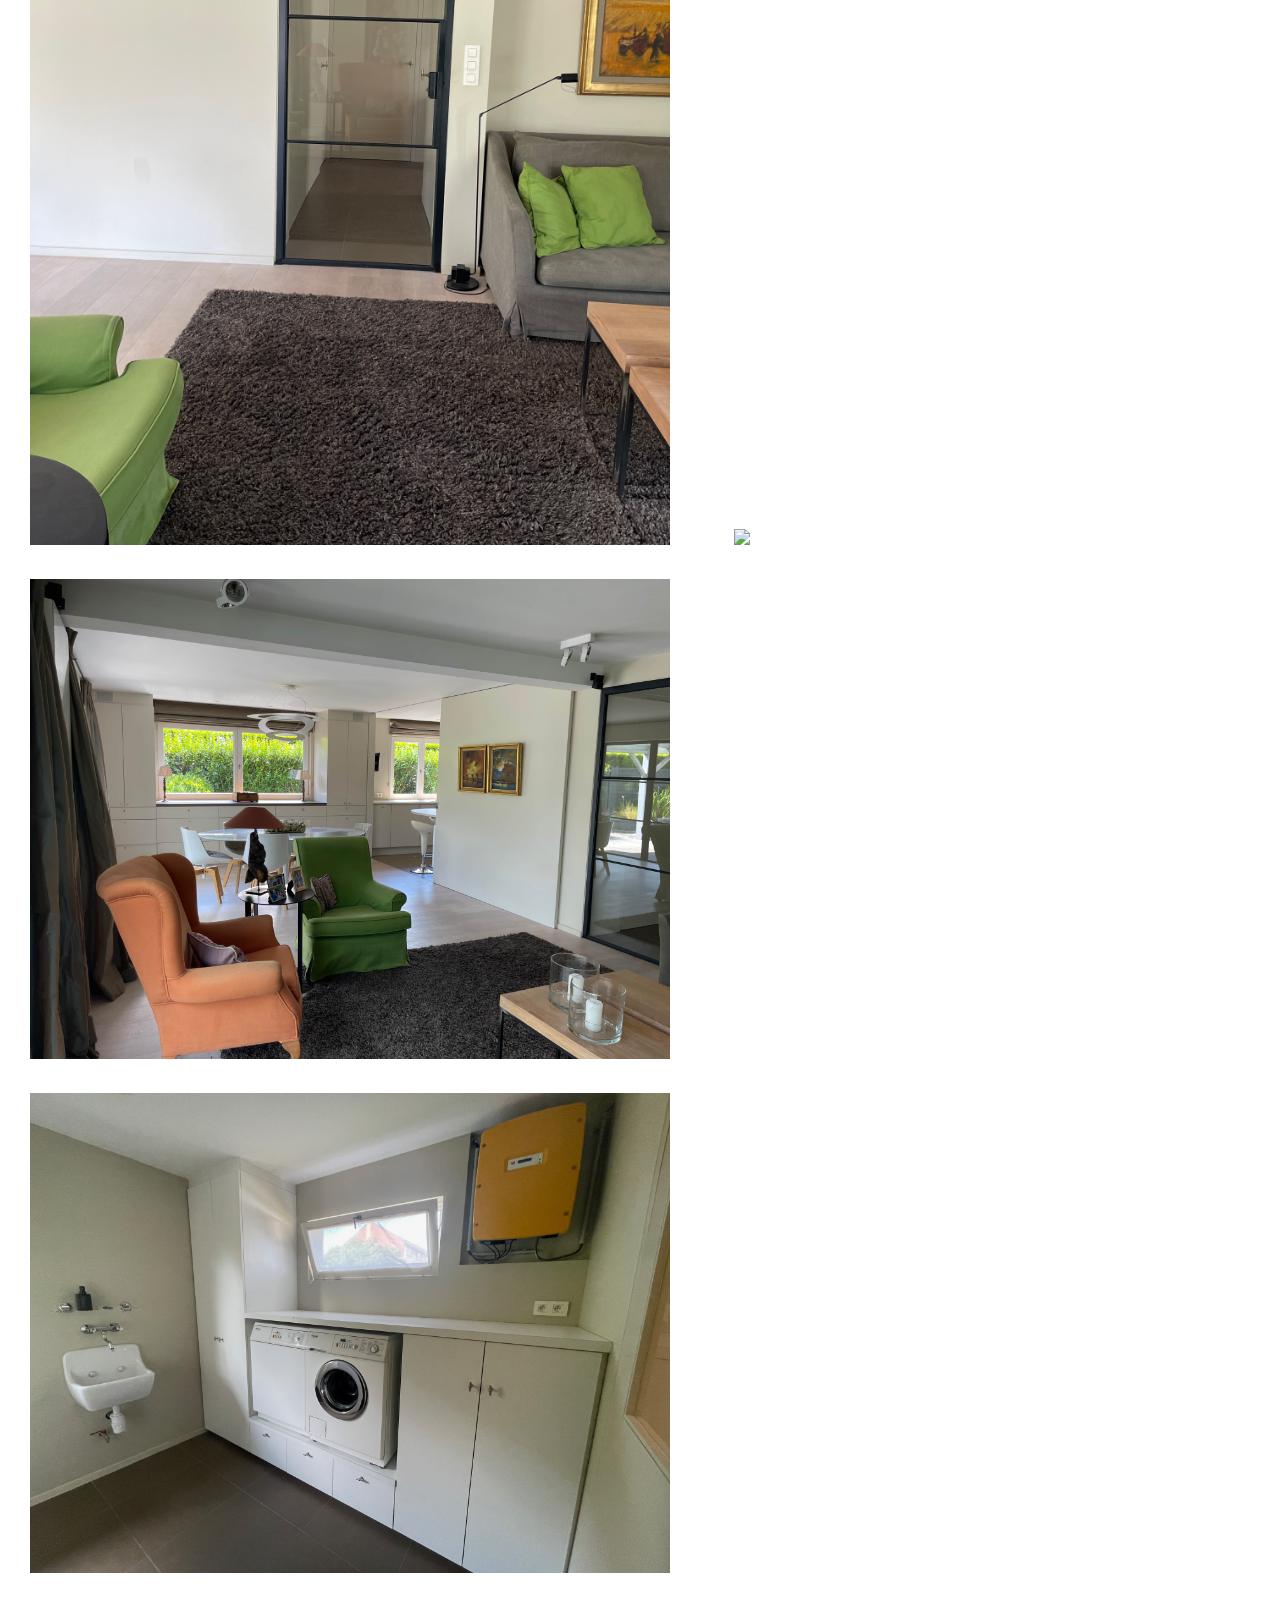
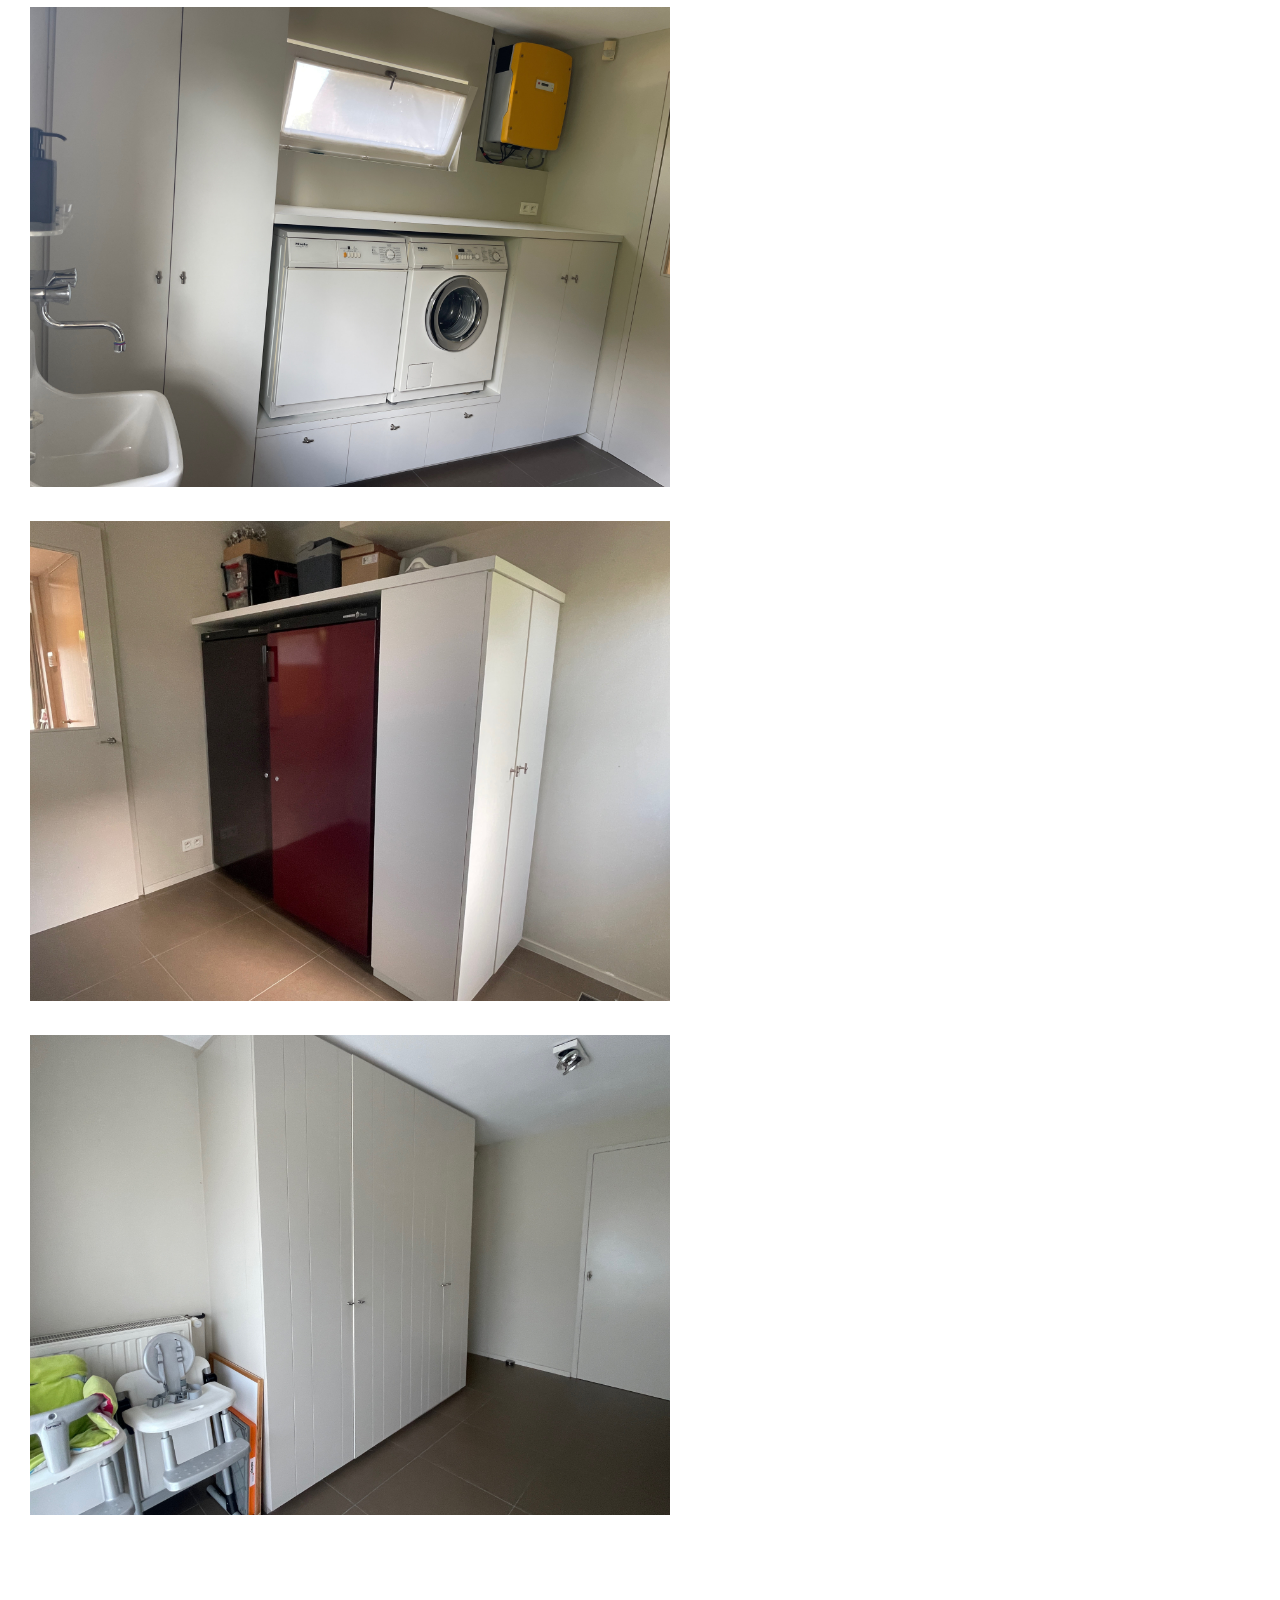
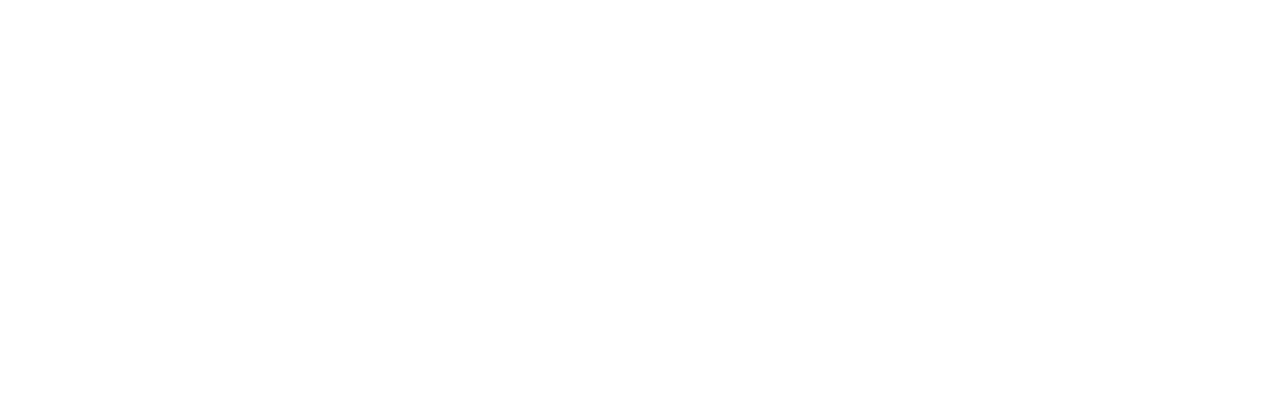
==== commit bba94cf7: "optimized  images" ====
--- a/0.html
+++ b/0.html
@@ -31,27 +31,27 @@
 
   <div id="photos">
     <h1>Overzicht Gelijkvloers</h1>
-    <img src="images/photos/0/DSC_8012.jpeg" class="photo" mapImage="map-0-1.png">
-    <img src="images/photos/0/DSC_8015.jpeg" class="photo" mapImage="map-0-2.png">
-    <img src="images/photos/0/DSC_8017.jpeg" class="photo" mapImage="map-0-3.png">
-    <img src="images/photos/0/DSC_8022.jpeg" class="photo" mapImage="map-0-4.png">
-    <img src="images/photos/0/DSC_8023.jpeg" class="photo" mapImage="map-0-5.png">
-    <img src="images/photos/0/IMG_4811.jpeg" class="photo" mapImage="map-0-6.png">
-    <img src="images/photos/0/IMG_4812.jpeg" class="photo" mapImage="map-0-7.png">
-    <img src="images/photos/0/IMG_4813.jpeg" class="photo" mapImage="map-0-8.png">
-    <img src="images/photos/0/IMG_7082.jpeg" class="photo" mapImage="map-0-10.png">
-    <img src="images/photos/0/IMG_7085.jpeg" class="photo" mapImage="map-0-11.png">
-    <img src="images/photos/0/IMG_7087.jpeg" class="photo" mapImage="map-0-12.png">
-    <img src="images/photos/0/IMG_7088.jpeg" class="photo" mapImage="map-0-13.png">
-    <img src="images/photos/0/IMG_7089.jpeg" class="photo" mapImage="map-0-14.png">
-    <img src="images/photos/0/IMG_7090.jpeg" class="photo" mapImage="map-0-15.png">
-    <img src="images/photos/0/IMG_7091.jpeg" class="photo" mapImage="map-0-16.png">
-    <img src="images/photos/0/IMG_7092.jpeg" class="photo" mapImage="map-0-17.png">
-    <img src="images/photos/0/IMG_7093.jpeg" class="photo" mapImage="map-0-18.png">
-    <img src="images/photos/0/IMG_7416.jpeg" class="photo" mapImage="map-0-19.png">
-    <img src="images/photos/0/IMG_7417.jpeg" class="photo" mapImage="map-0-20.png">
-    <img src="images/photos/0/IMG_7418.jpeg" class="photo" mapImage="map-0-21.png">
-    <img src="images/photos/0/IMG_7423.jpeg" class="photo" mapImage="map-0-22.png">
+    <img src="images/photos/0/DSC_8012-min.jpeg" class="photo" mapImage="map-0-1.png">
+    <img src="images/photos/0/DSC_8015-min.jpeg" class="photo" mapImage="map-0-2.png">
+    <img src="images/photos/0/DSC_8017-min.jpeg" class="photo" mapImage="map-0-3.png">
+    <img src="images/photos/0/DSC_8022-min.jpeg" class="photo" mapImage="map-0-4.png">
+    <img src="images/photos/0/DSC_8023-min.jpeg" class="photo" mapImage="map-0-5.png">
+    <img src="images/photos/0/IMG_4811-min.jpeg" class="photo" mapImage="map-0-6.png">
+    <img src="images/photos/0/IMG_4812-min.jpeg" class="photo" mapImage="map-0-7.png">
+    <img src="images/photos/0/IMG_4813-min.jpeg" class="photo" mapImage="map-0-8.png">
+    <img src="images/photos/0/IMG_7082-min.jpeg" class="photo" mapImage="map-0-10.png">
+    <img src="images/photos/0/IMG_7085-min.jpeg" class="photo" mapImage="map-0-11.png">
+    <img src="images/photos/0/IMG_7087-min.jpeg" class="photo" mapImage="map-0-12.png">
+    <img src="images/photos/0/IMG_7088-min.jpeg" class="photo" mapImage="map-0-13.png">
+    <img src="images/photos/0/IMG_7089-min.jpeg" class="photo" mapImage="map-0-14.png">
+    <img src="images/photos/0/IMG_7090-min.jpeg" class="photo" mapImage="map-0-15.png">
+    <img src="images/photos/0/IMG_7091-min.jpeg" class="photo" mapImage="map-0-16.png">
+    <img src="images/photos/0/IMG_7092-min.jpeg" class="photo" mapImage="map-0-17.png">
+    <img src="images/photos/0/IMG_7093-min.jpeg" class="photo" mapImage="map-0-18.png">
+    <img src="images/photos/0/IMG_7416-min.jpeg" class="photo" mapImage="map-0-19.png">
+    <img src="images/photos/0/IMG_7417-min.jpeg" class="photo" mapImage="map-0-20.png">
+    <img src="images/photos/0/IMG_7418-min.jpeg" class="photo" mapImage="map-0-21.png">
+    <img src="images/photos/0/IMG_7423-min.jpeg" class="photo" mapImage="map-0-22.png">
   </div>
 
 <!--   <div id="planContainer">
--- a/style.css
+++ b/style.css
@@ -24,8 +24,9 @@
 	padding:30px;
 }
 
-#googlemap{
+#gmap{
 	width:100%;
+ 
 }
 
 p{
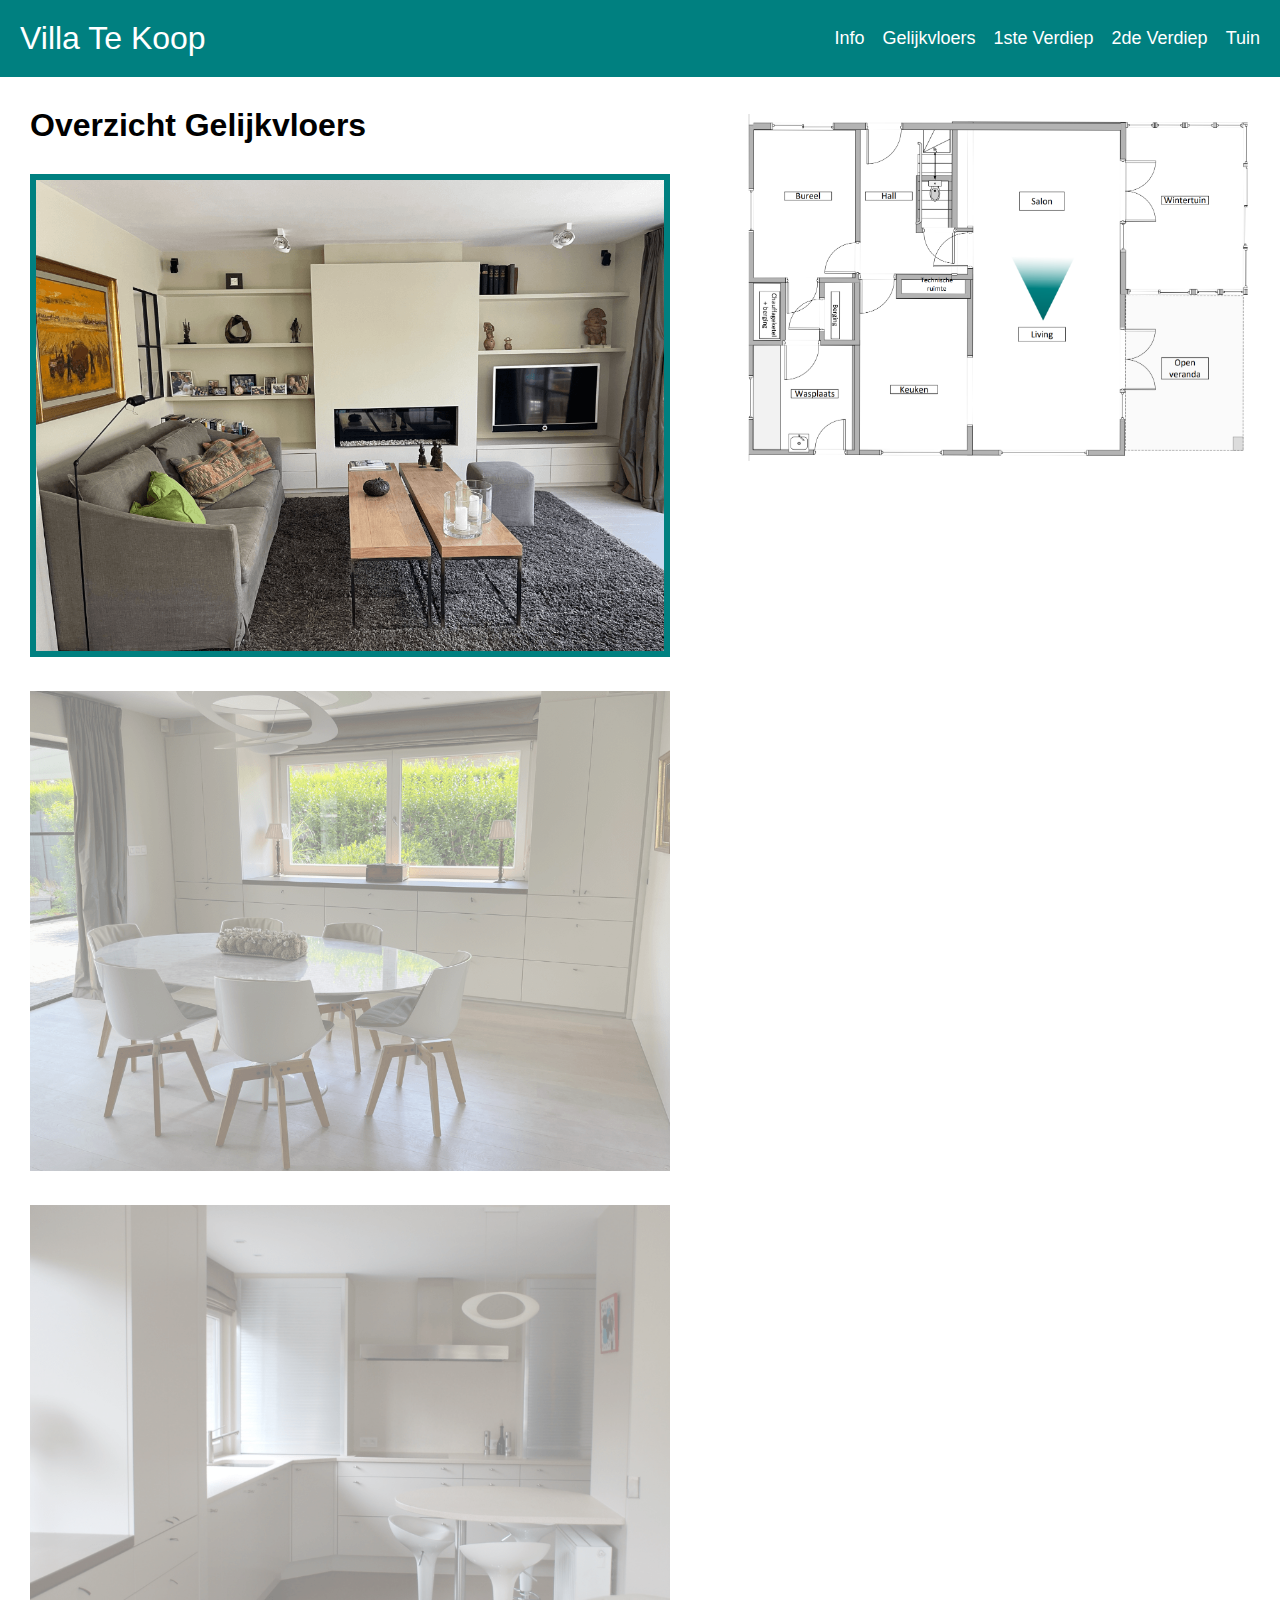
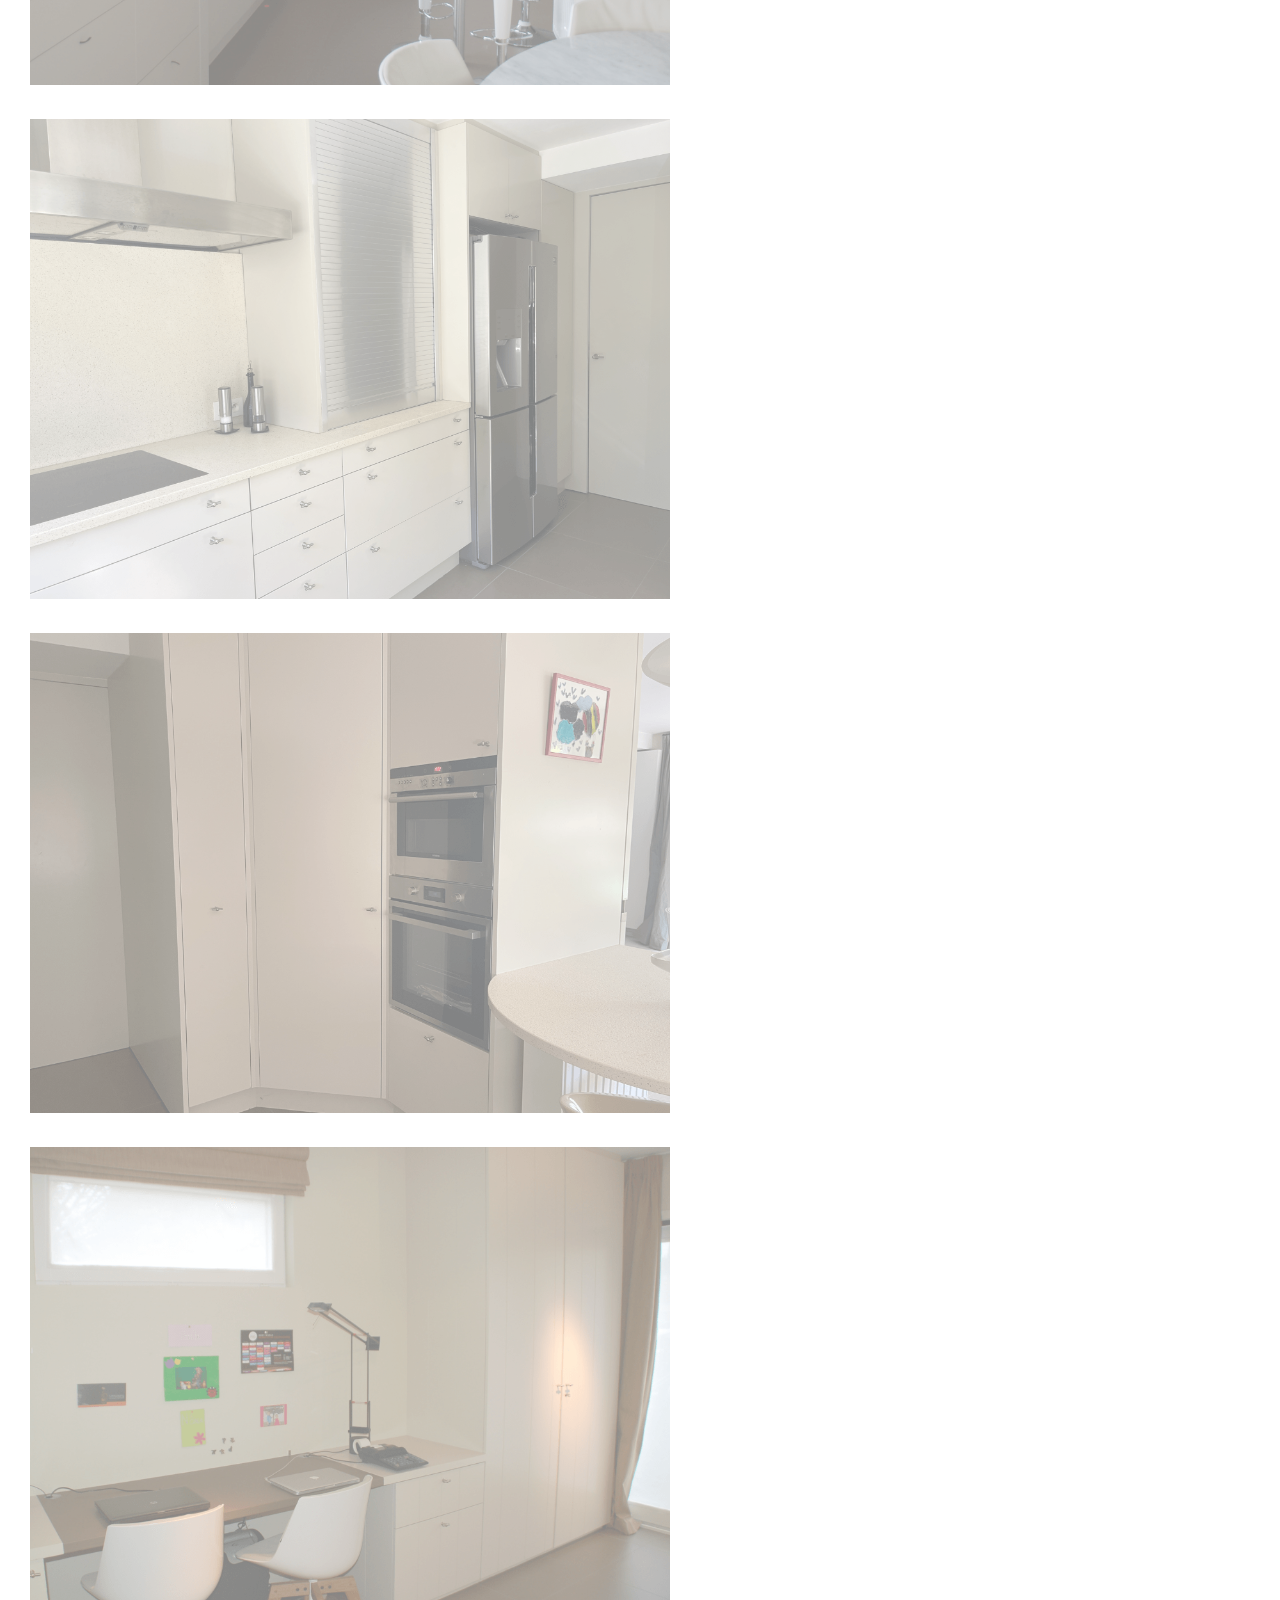
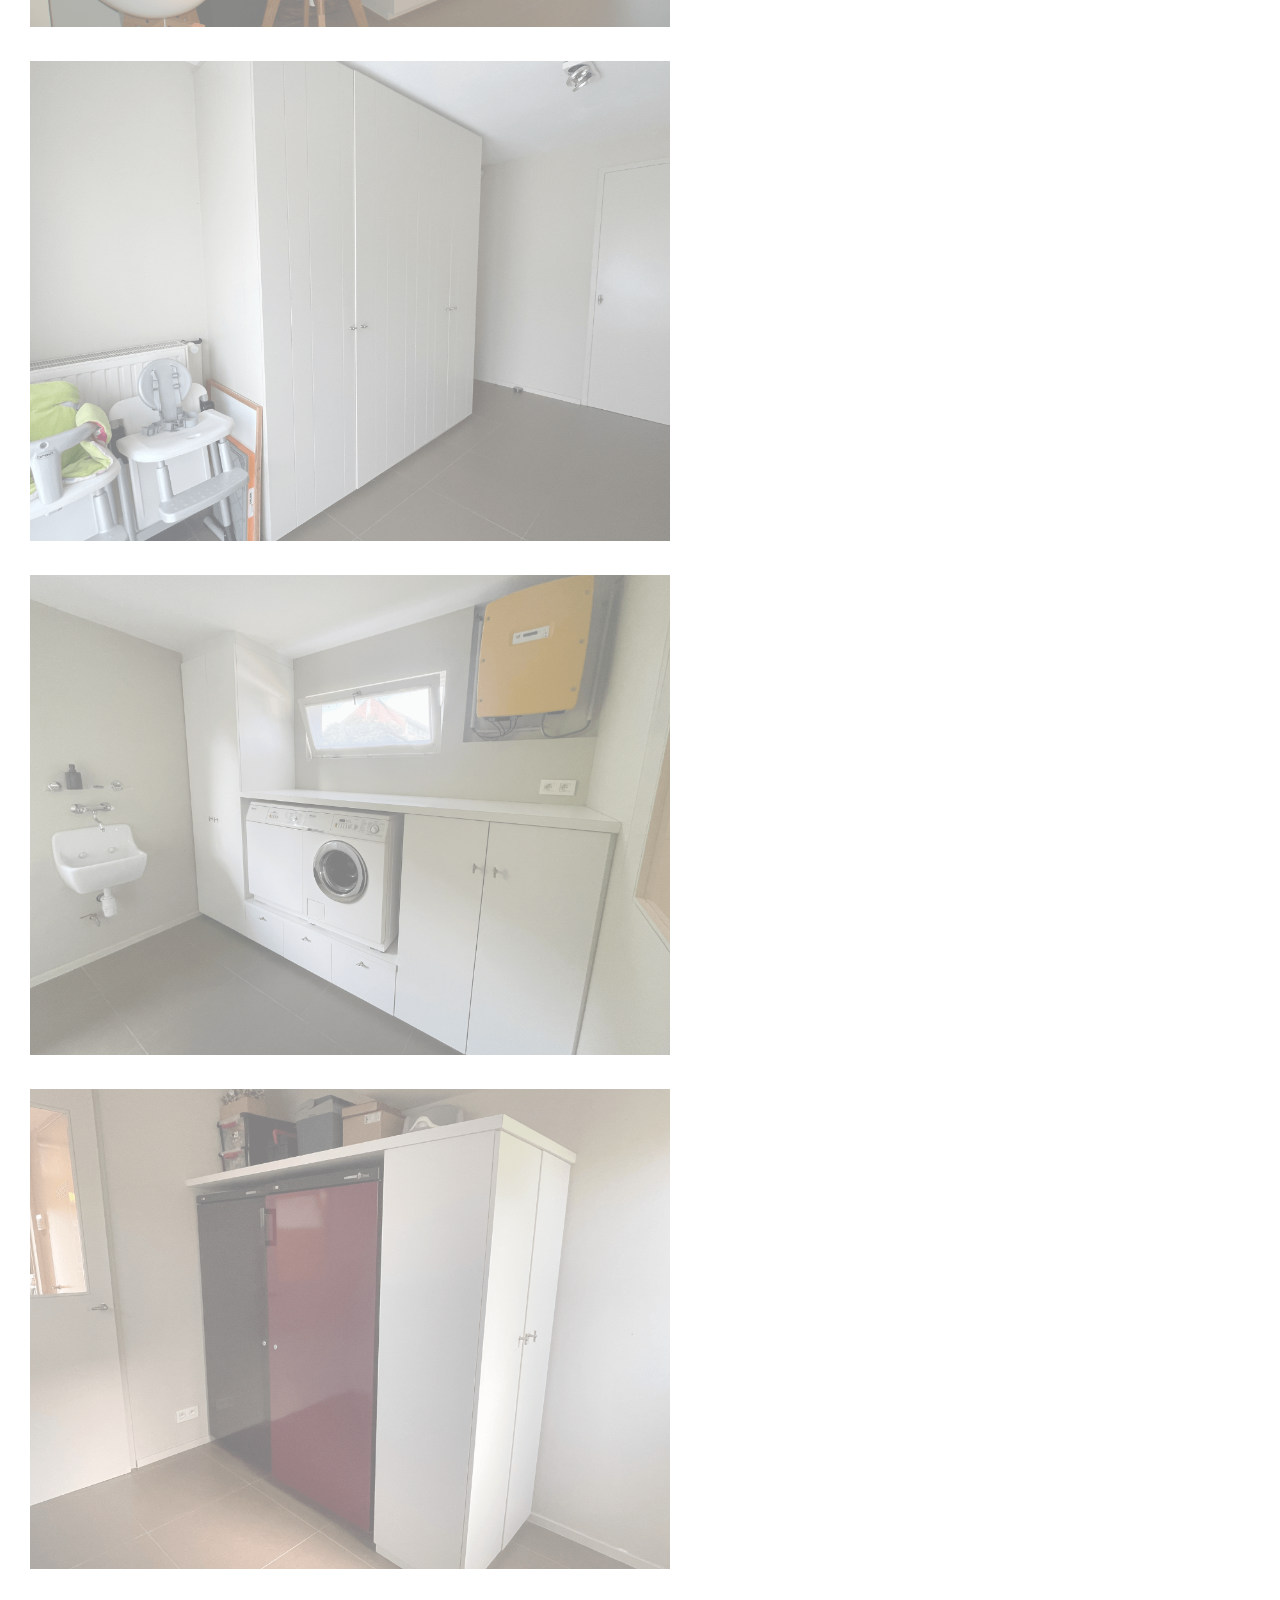
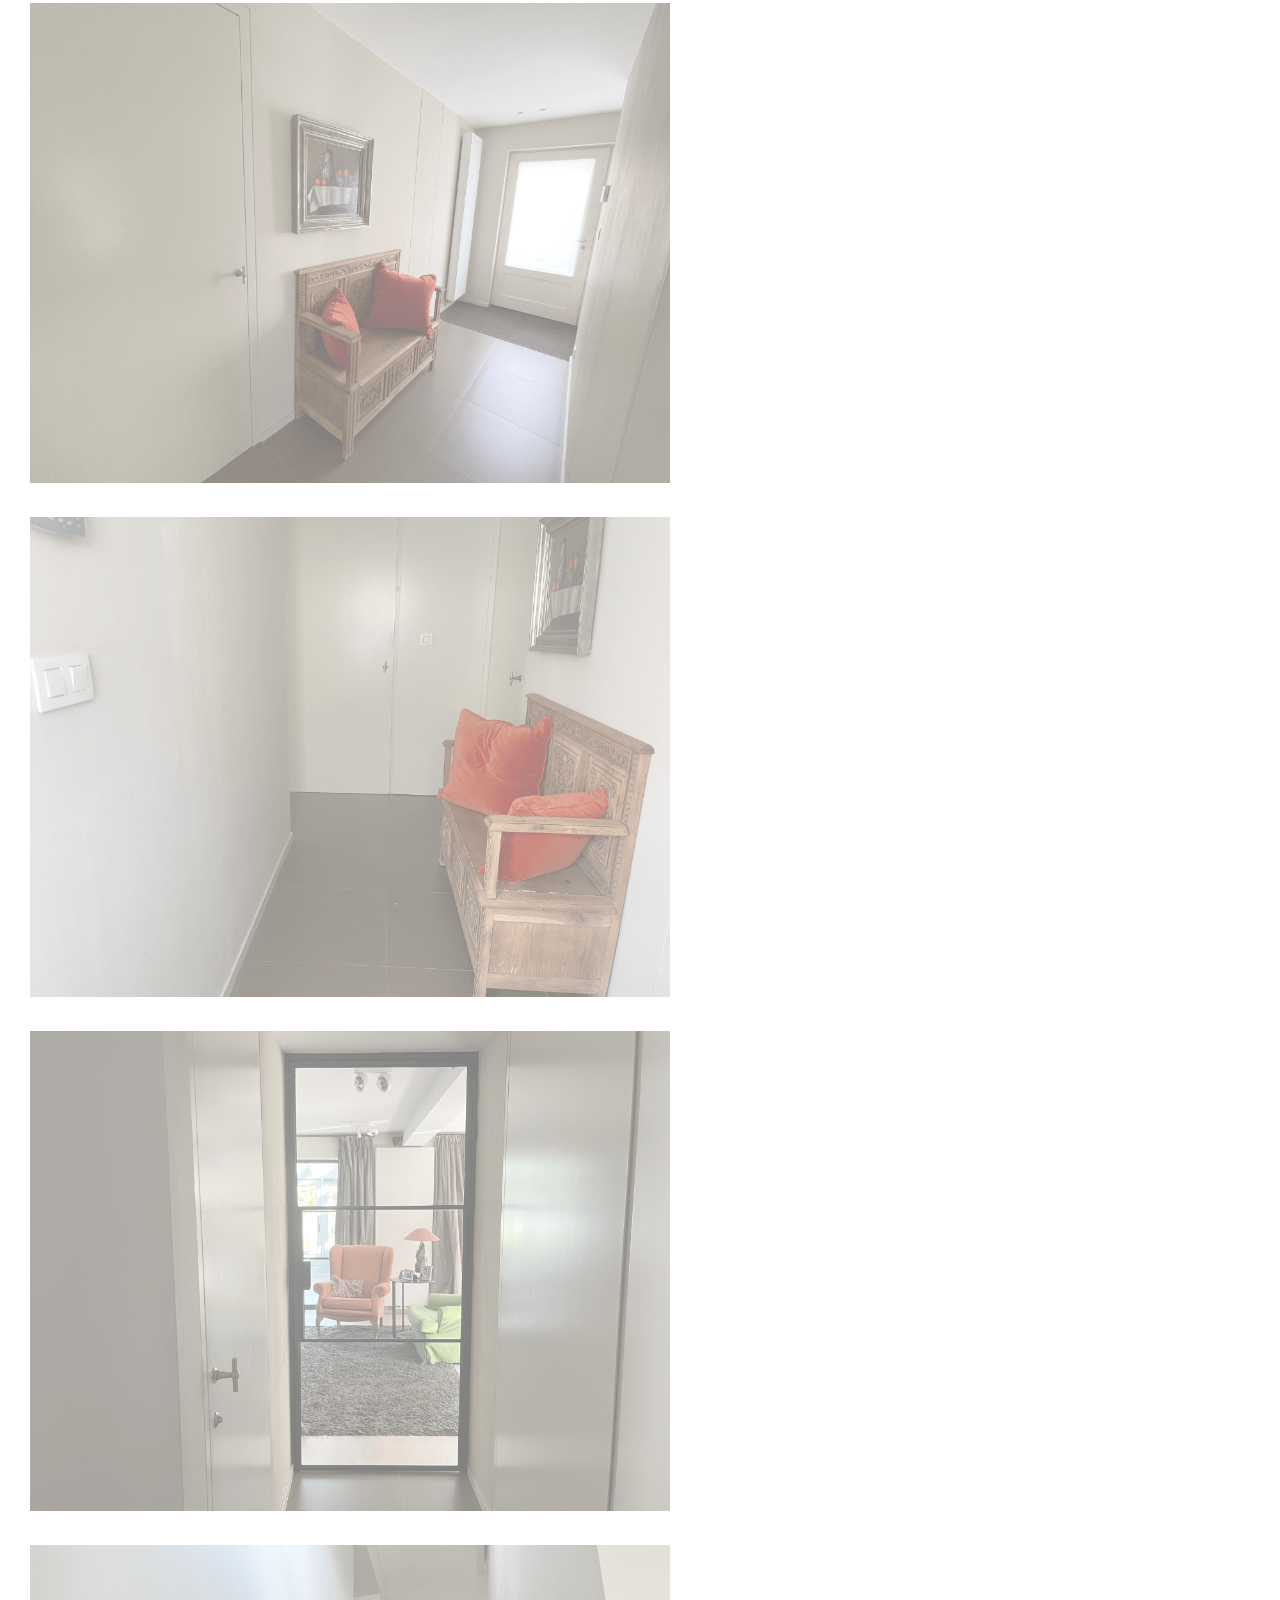
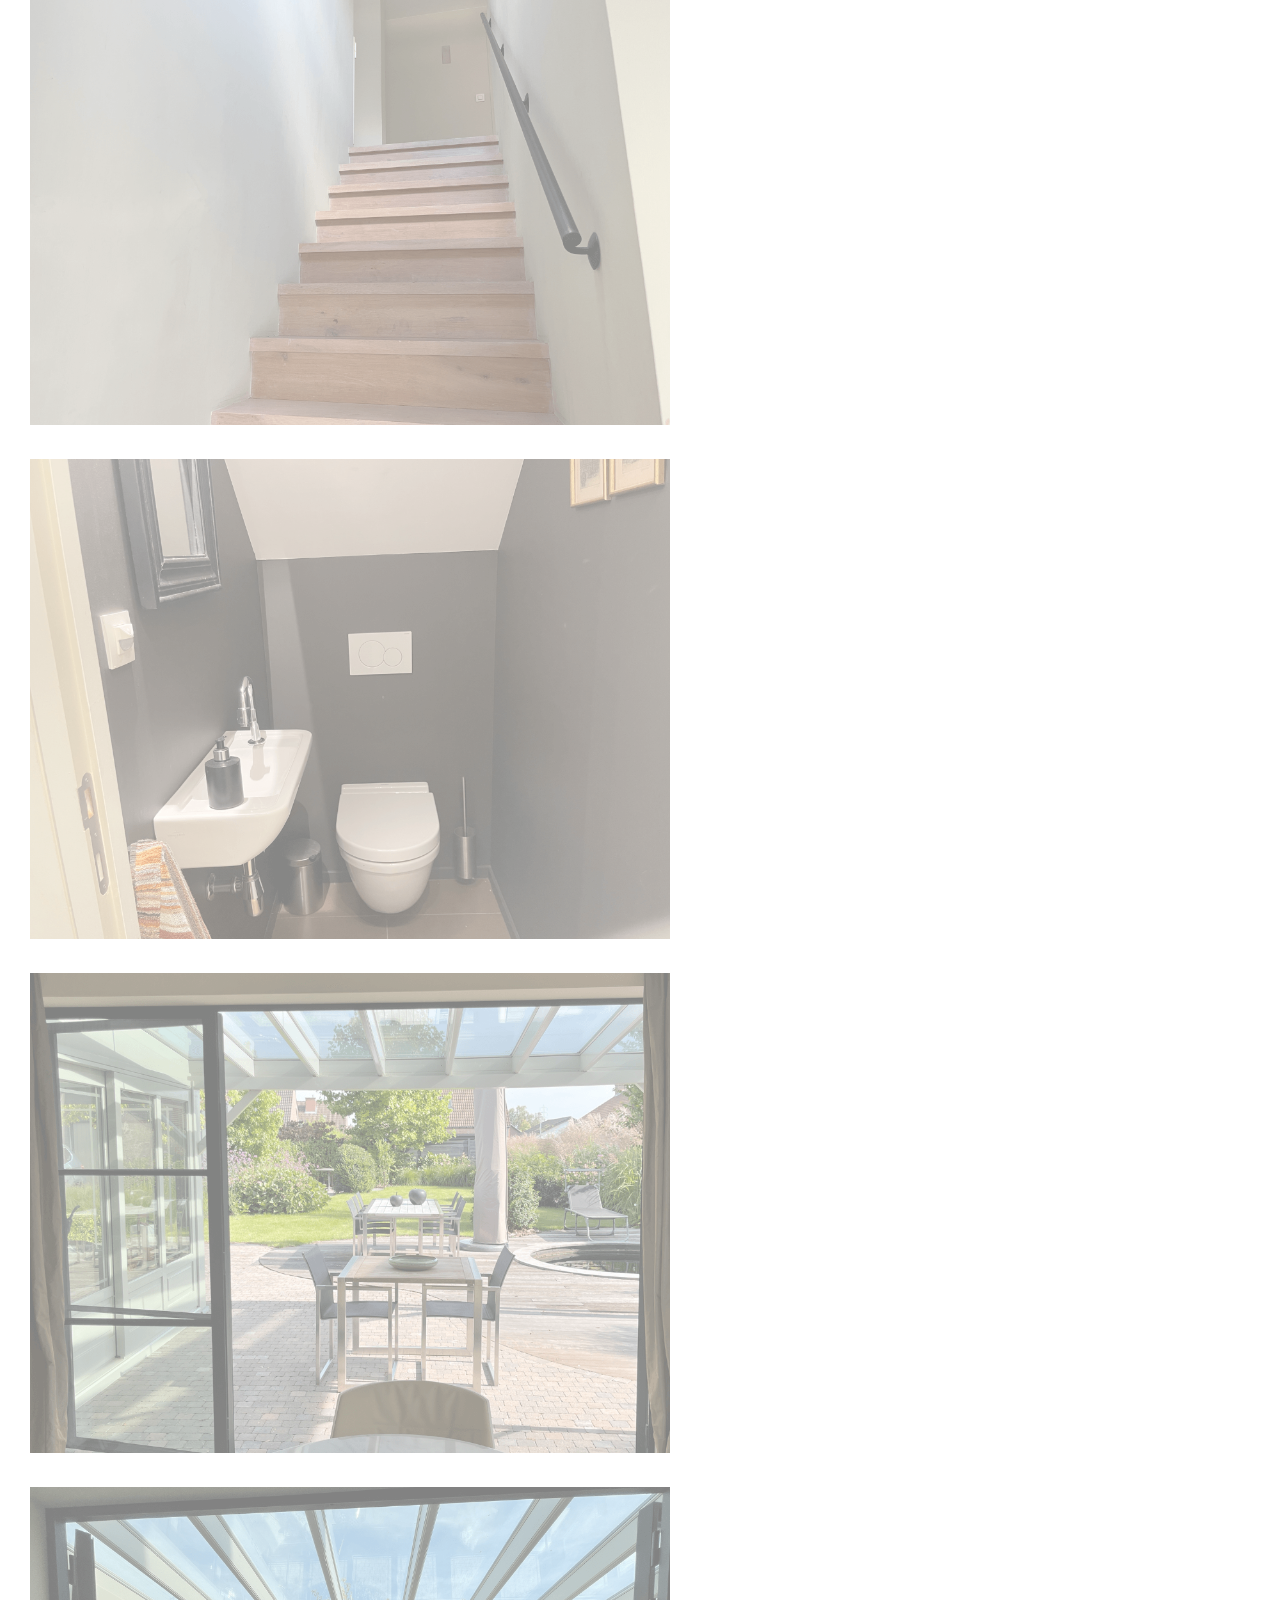
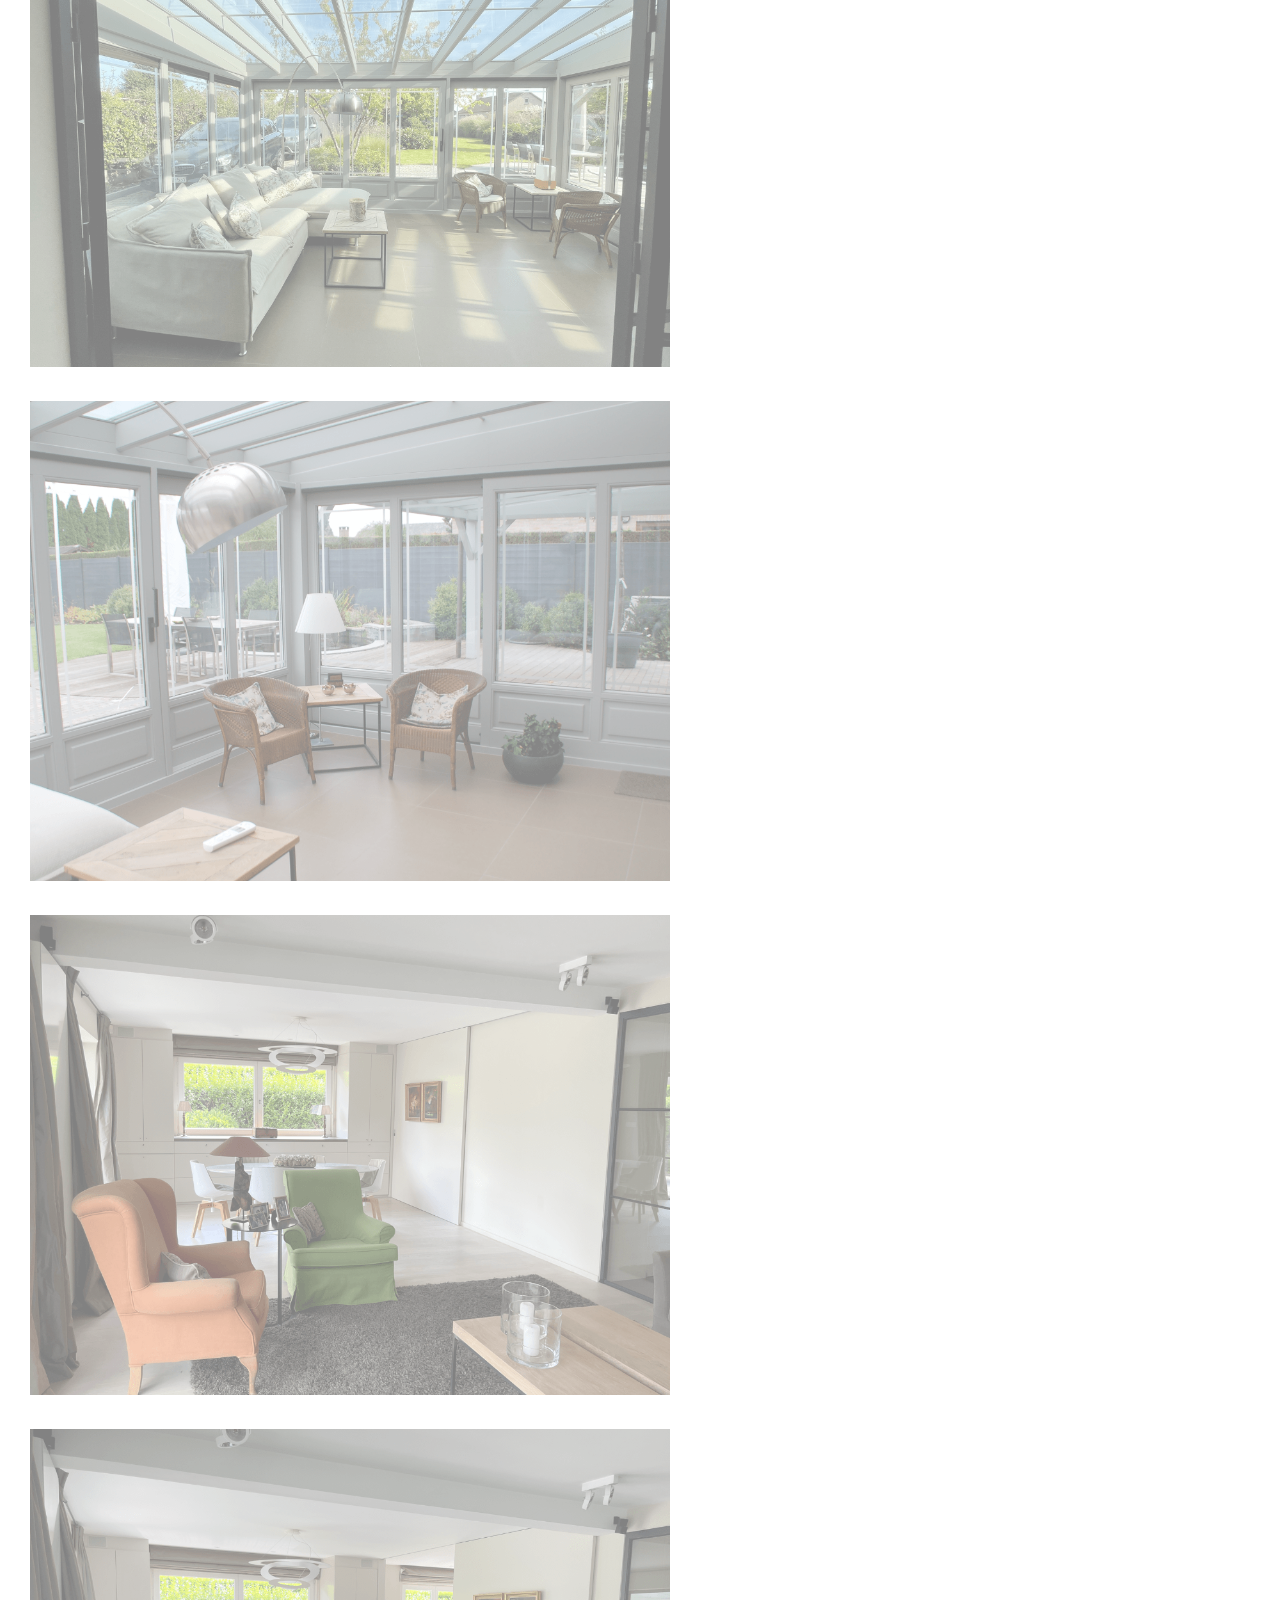
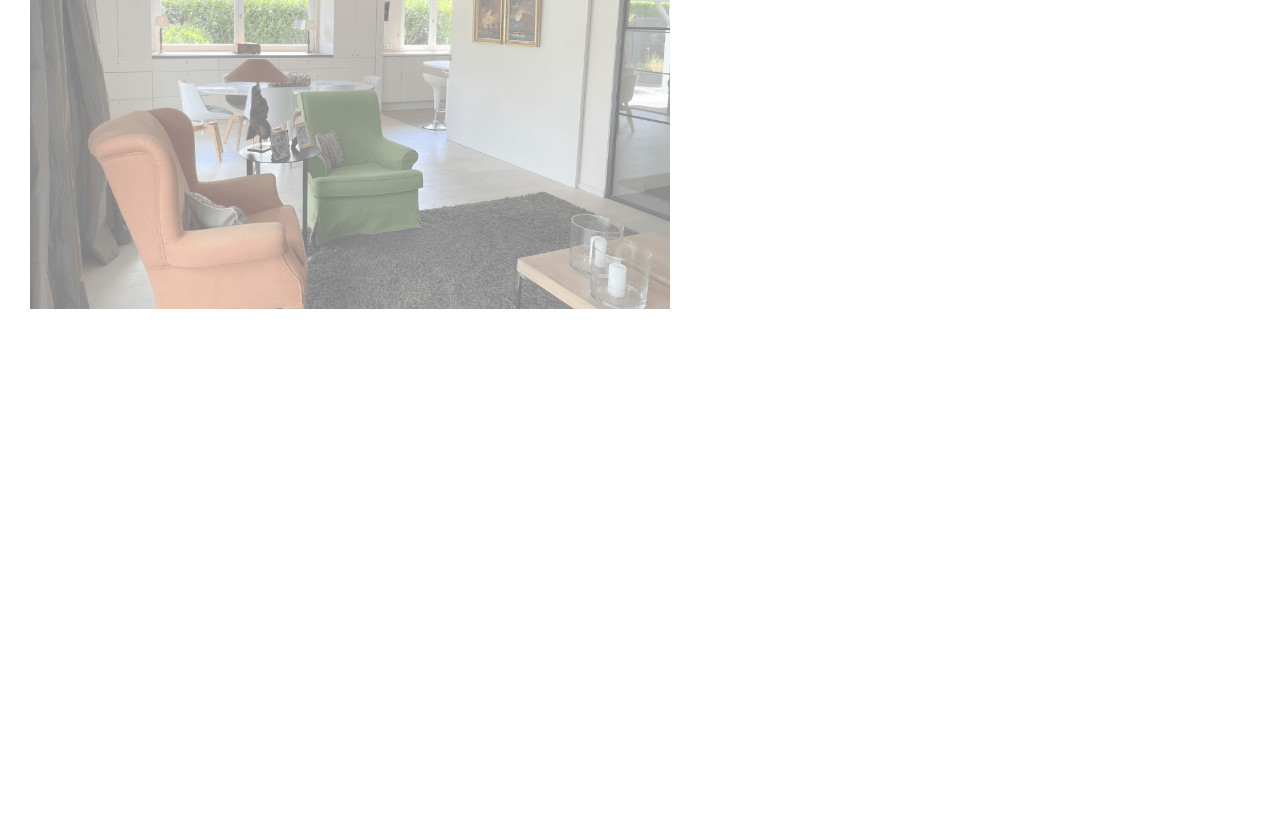
==== commit 8992618a: "final images uploaded" ====
--- a/0.html
+++ b/0.html
@@ -4,7 +4,7 @@
 <head>
   <meta charset="utf-8">
   <meta name="viewport" content="width=device-width">
-  <title>Villa Te Koop</title>
+  <title>Villa Te Koop - Gelijkvloers</title>
   <link href="style.css" rel="stylesheet" type="text/css" />
 </head>
 
@@ -21,44 +21,42 @@
       <!-- NAVIGATION MENUS -->
       <div class="menu">
         <li><a href="index.html">Info</a></li>
-        <li><a href="tuin.html">Tuin</a></li>
         <li><a href="0.html">Gelijkvloers</a></li>
         <li><a href="1.html">1ste Verdiep</a></li>
         <li><a href="2.html">2de Verdiep</a></li>
+        <li><a href="tuin.html">Tuin</a></li>
       </div>
     </ul>
   </nav>
 
   <div id="photos">
     <h1>Overzicht Gelijkvloers</h1>
-    <img src="images/photos/0/DSC_8012-min.jpeg" class="photo" mapImage="map-0-1.png">
-    <img src="images/photos/0/DSC_8015-min.jpeg" class="photo" mapImage="map-0-2.png">
-    <img src="images/photos/0/DSC_8017-min.jpeg" class="photo" mapImage="map-0-3.png">
-    <img src="images/photos/0/DSC_8022-min.jpeg" class="photo" mapImage="map-0-4.png">
-    <img src="images/photos/0/DSC_8023-min.jpeg" class="photo" mapImage="map-0-5.png">
-    <img src="images/photos/0/IMG_4811-min.jpeg" class="photo" mapImage="map-0-6.png">
-    <img src="images/photos/0/IMG_4812-min.jpeg" class="photo" mapImage="map-0-7.png">
-    <img src="images/photos/0/IMG_4813-min.jpeg" class="photo" mapImage="map-0-8.png">
-    <img src="images/photos/0/IMG_7082-min.jpeg" class="photo" mapImage="map-0-10.png">
-    <img src="images/photos/0/IMG_7085-min.jpeg" class="photo" mapImage="map-0-11.png">
-    <img src="images/photos/0/IMG_7087-min.jpeg" class="photo" mapImage="map-0-12.png">
-    <img src="images/photos/0/IMG_7088-min.jpeg" class="photo" mapImage="map-0-13.png">
-    <img src="images/photos/0/IMG_7089-min.jpeg" class="photo" mapImage="map-0-14.png">
-    <img src="images/photos/0/IMG_7090-min.jpeg" class="photo" mapImage="map-0-15.png">
-    <img src="images/photos/0/IMG_7091-min.jpeg" class="photo" mapImage="map-0-16.png">
-    <img src="images/photos/0/IMG_7092-min.jpeg" class="photo" mapImage="map-0-17.png">
-    <img src="images/photos/0/IMG_7093-min.jpeg" class="photo" mapImage="map-0-18.png">
-    <img src="images/photos/0/IMG_7416-min.jpeg" class="photo" mapImage="map-0-19.png">
-    <img src="images/photos/0/IMG_7417-min.jpeg" class="photo" mapImage="map-0-20.png">
-    <img src="images/photos/0/IMG_7418-min.jpeg" class="photo" mapImage="map-0-21.png">
-    <img src="images/photos/0/IMG_7423-min.jpeg" class="photo" mapImage="map-0-22.png">
+    <img src="images/photos/0/10.png" class="photo" mapImage="map-10.png">
+    <img src="images/photos/0/11.png" class="photo" mapImage="map-11.png">
+    <img src="images/photos/0/12.png" class="photo" mapImage="map-12.png">
+    <img src="images/photos/0/13.png" class="photo" mapImage="map-13.png">
+    <img src="images/photos/0/14.png" class="photo" mapImage="map-14.png">
+    <img src="images/photos/0/15.png" class="photo" mapImage="map-15.png">
+    <img src="images/photos/0/16.png" class="photo" mapImage="map-16.png">
+    <img src="images/photos/0/17.png" class="photo" mapImage="map-17.png">
+    <img src="images/photos/0/18.png" class="photo" mapImage="map-18.png">
+    <img src="images/photos/0/19.png" class="photo" mapImage="map-19.png">
+    <img src="images/photos/0/20.png" class="photo" mapImage="map-20.png">
+    <img src="images/photos/0/21.png" class="photo" mapImage="map-21.png">
+    <img src="images/photos/0/22.png" class="photo" mapImage="map-22.png">
+    <img src="images/photos/0/25.png" class="photo" mapImage="map-25.png">
+    <img src="images/photos/0/5.png" class="photo" mapImage="map-5.png">
+    <img src="images/photos/0/6.png" class="photo" mapImage="map-6.png">
+    <img src="images/photos/0/7.png" class="photo" mapImage="map-7.png">
+    <img src="images/photos/0/8.png" class="photo" mapImage="map-8.png">
+    <img src="images/photos/0/9.png" class="photo" mapImage="map-9.png">
   </div>
 
-<!--   <div id="planContainer">
+   <div id="planContainer">
     <img src="images/maps/map-0.png" alt="" id="map" />
 
   </div>
- -->
+
 
   <script src="https://cdnjs.cloudflare.com/ajax/libs/jquery/3.6.0/jquery.min.js"></script>
   <script src="script.js"></script>
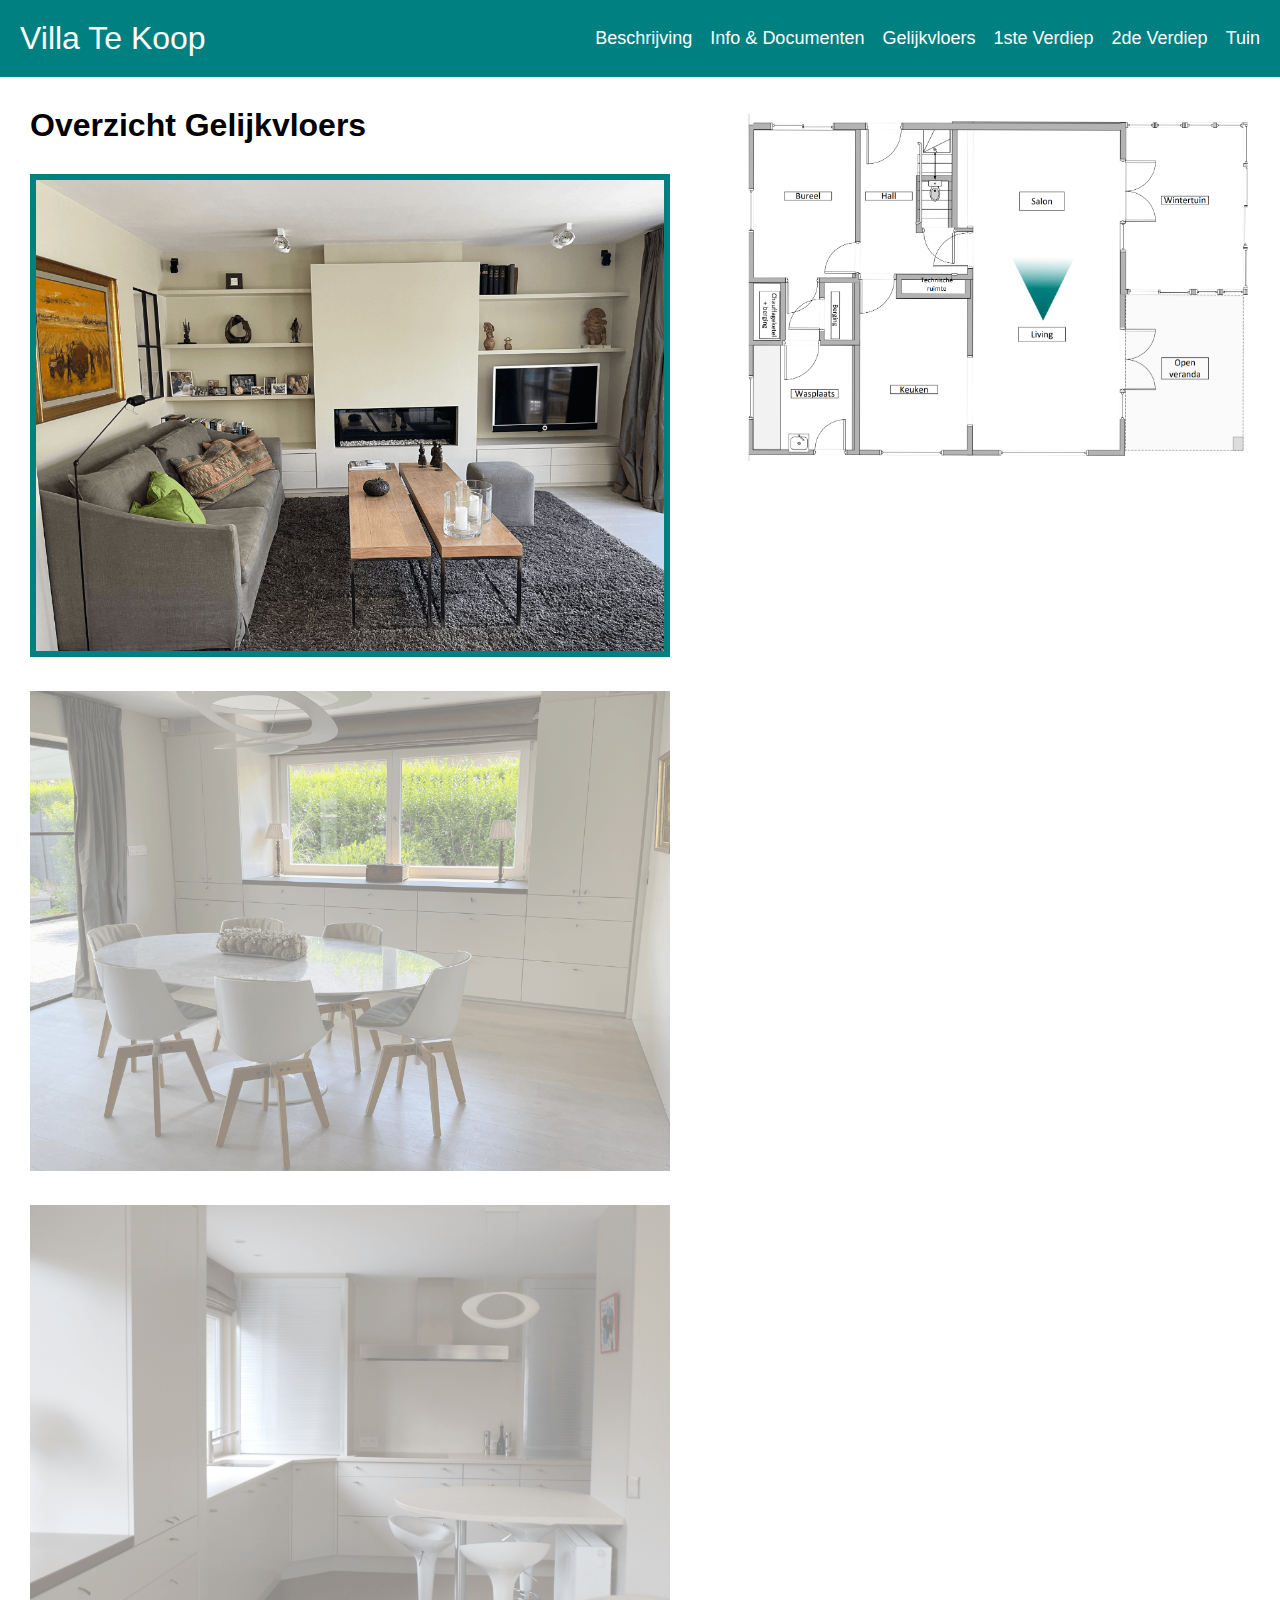
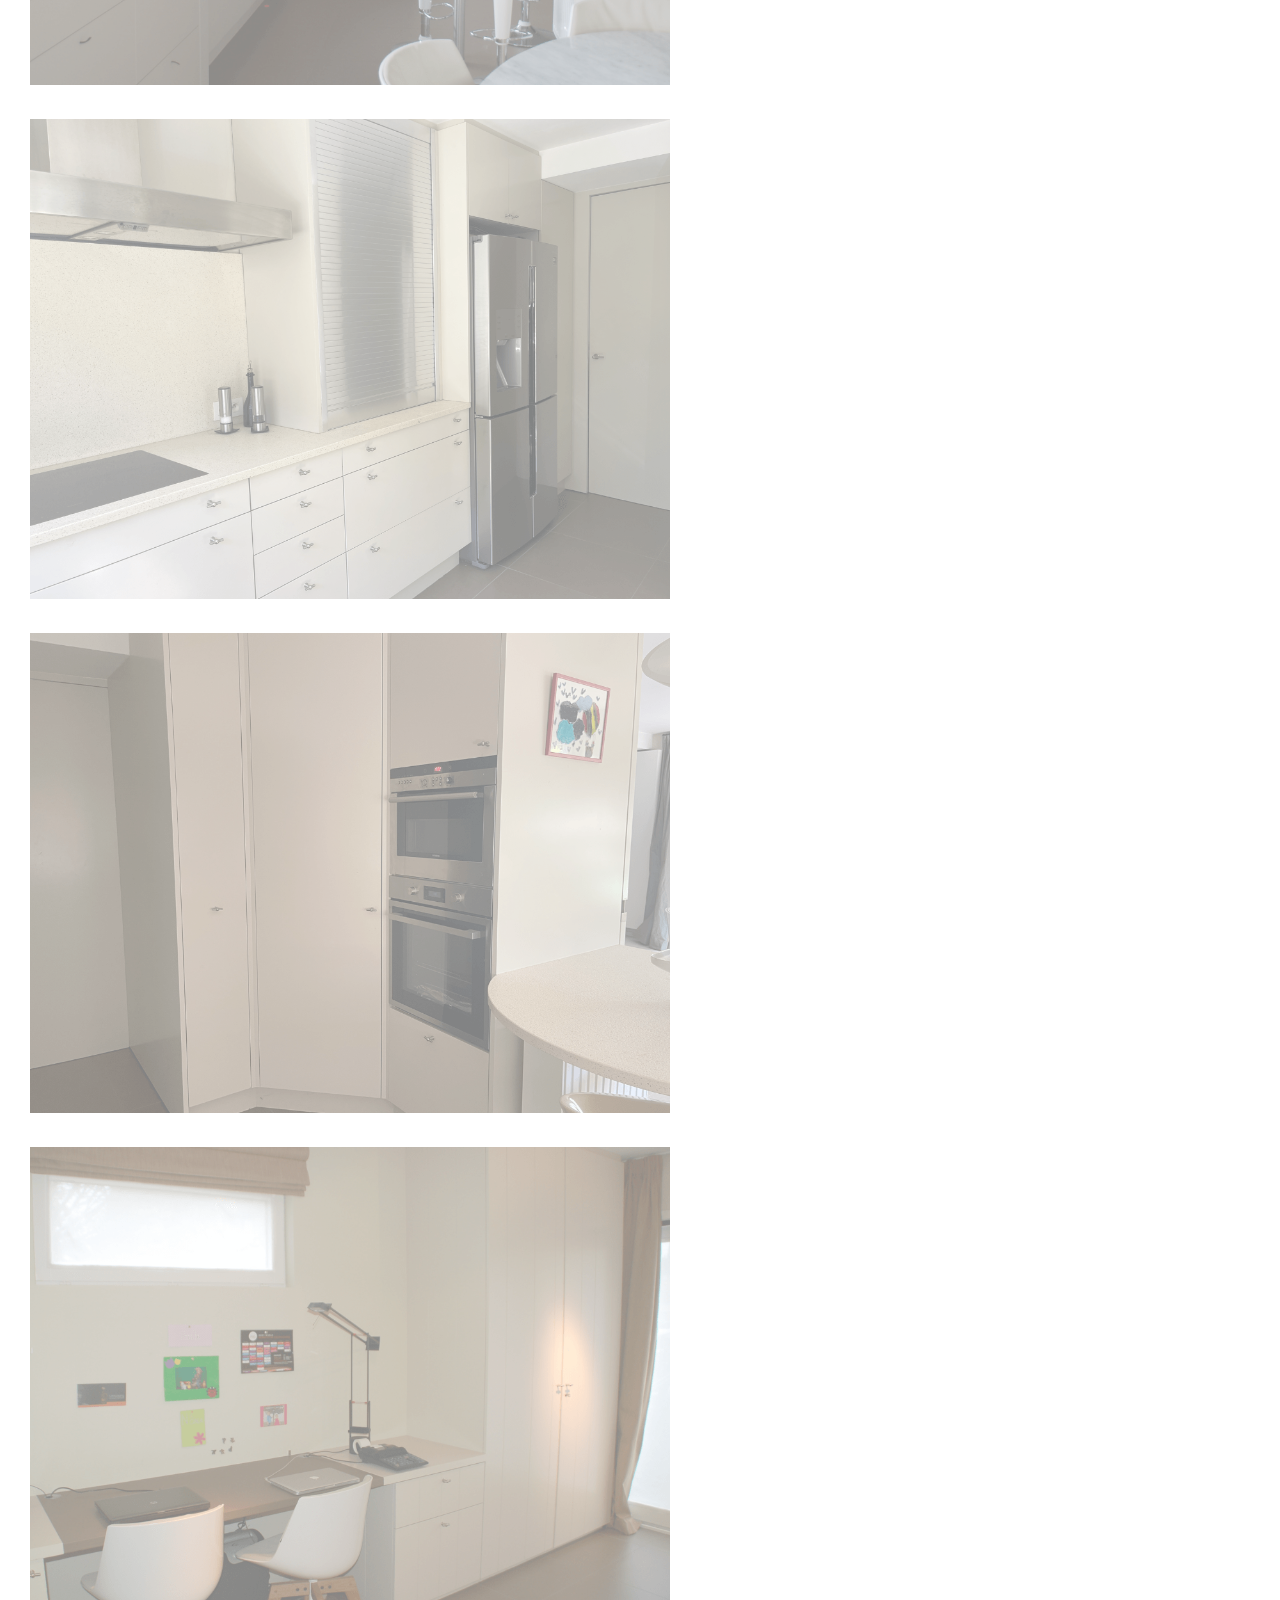
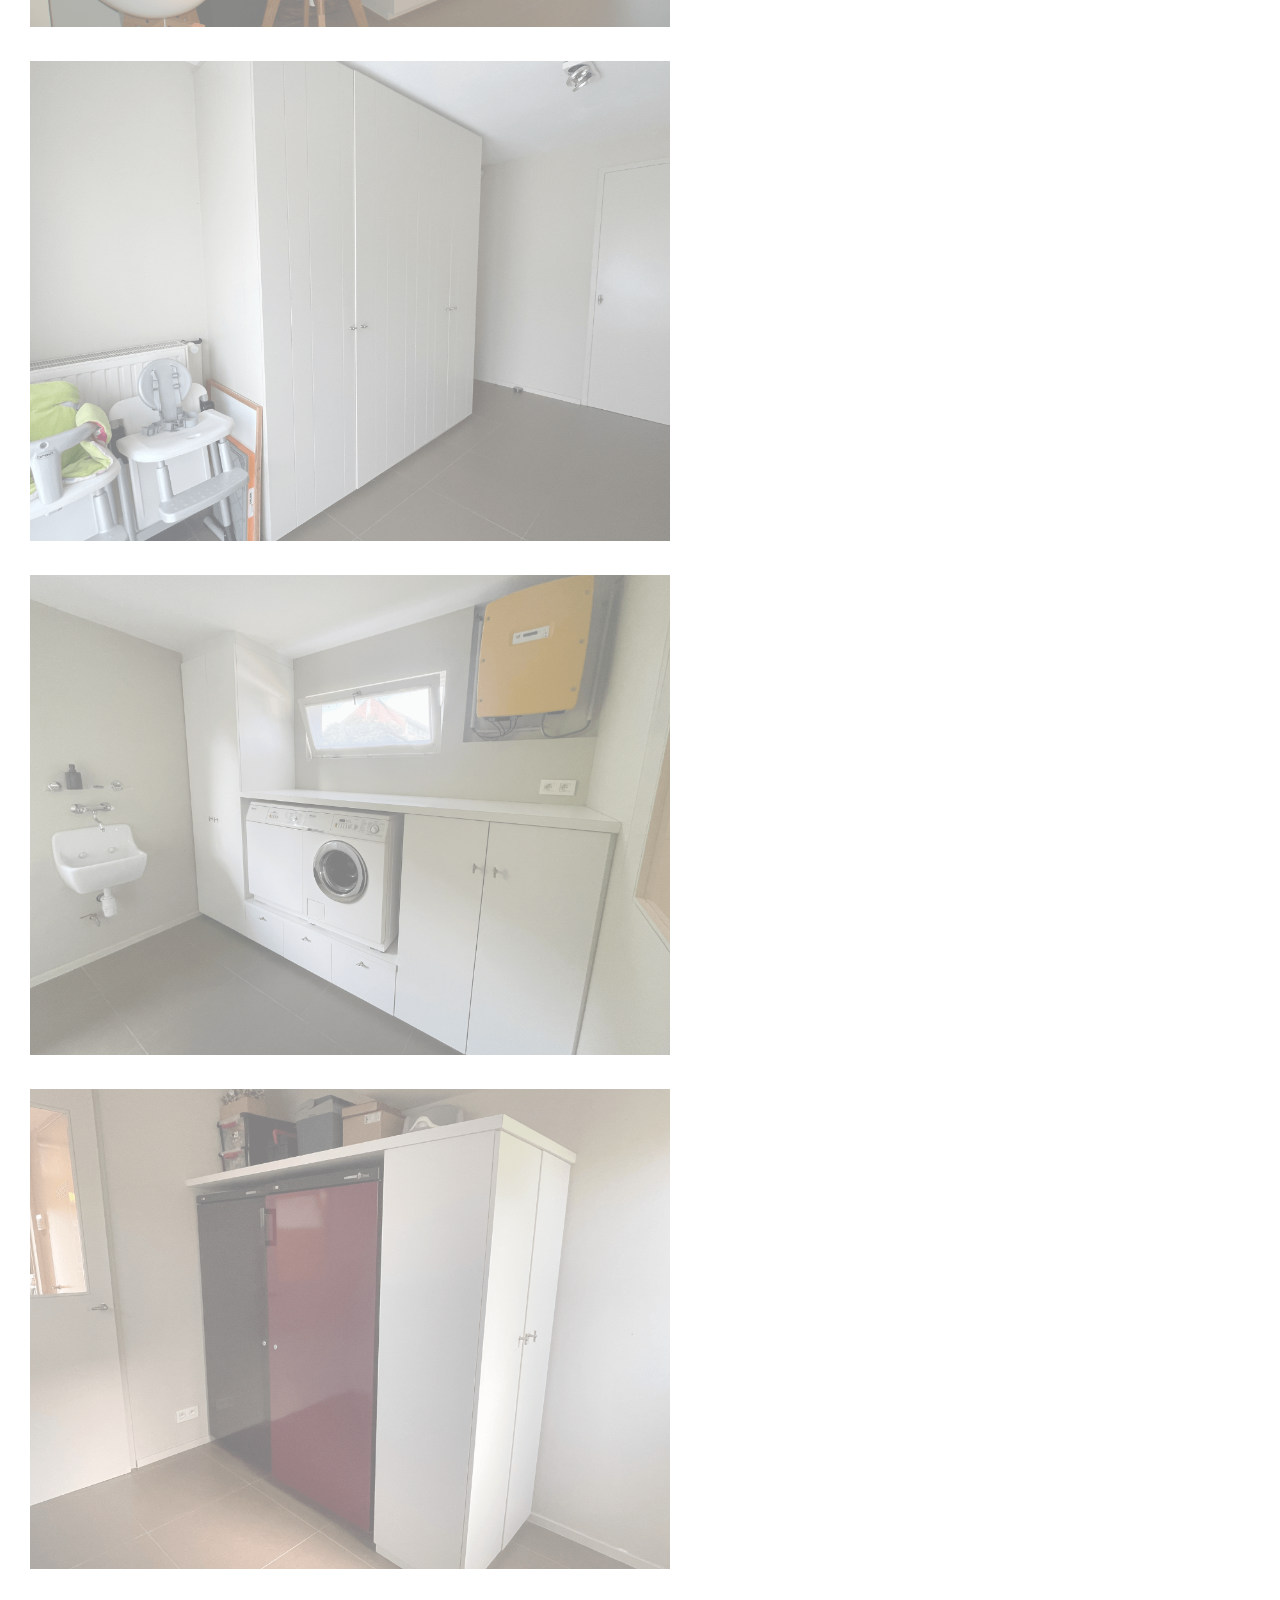
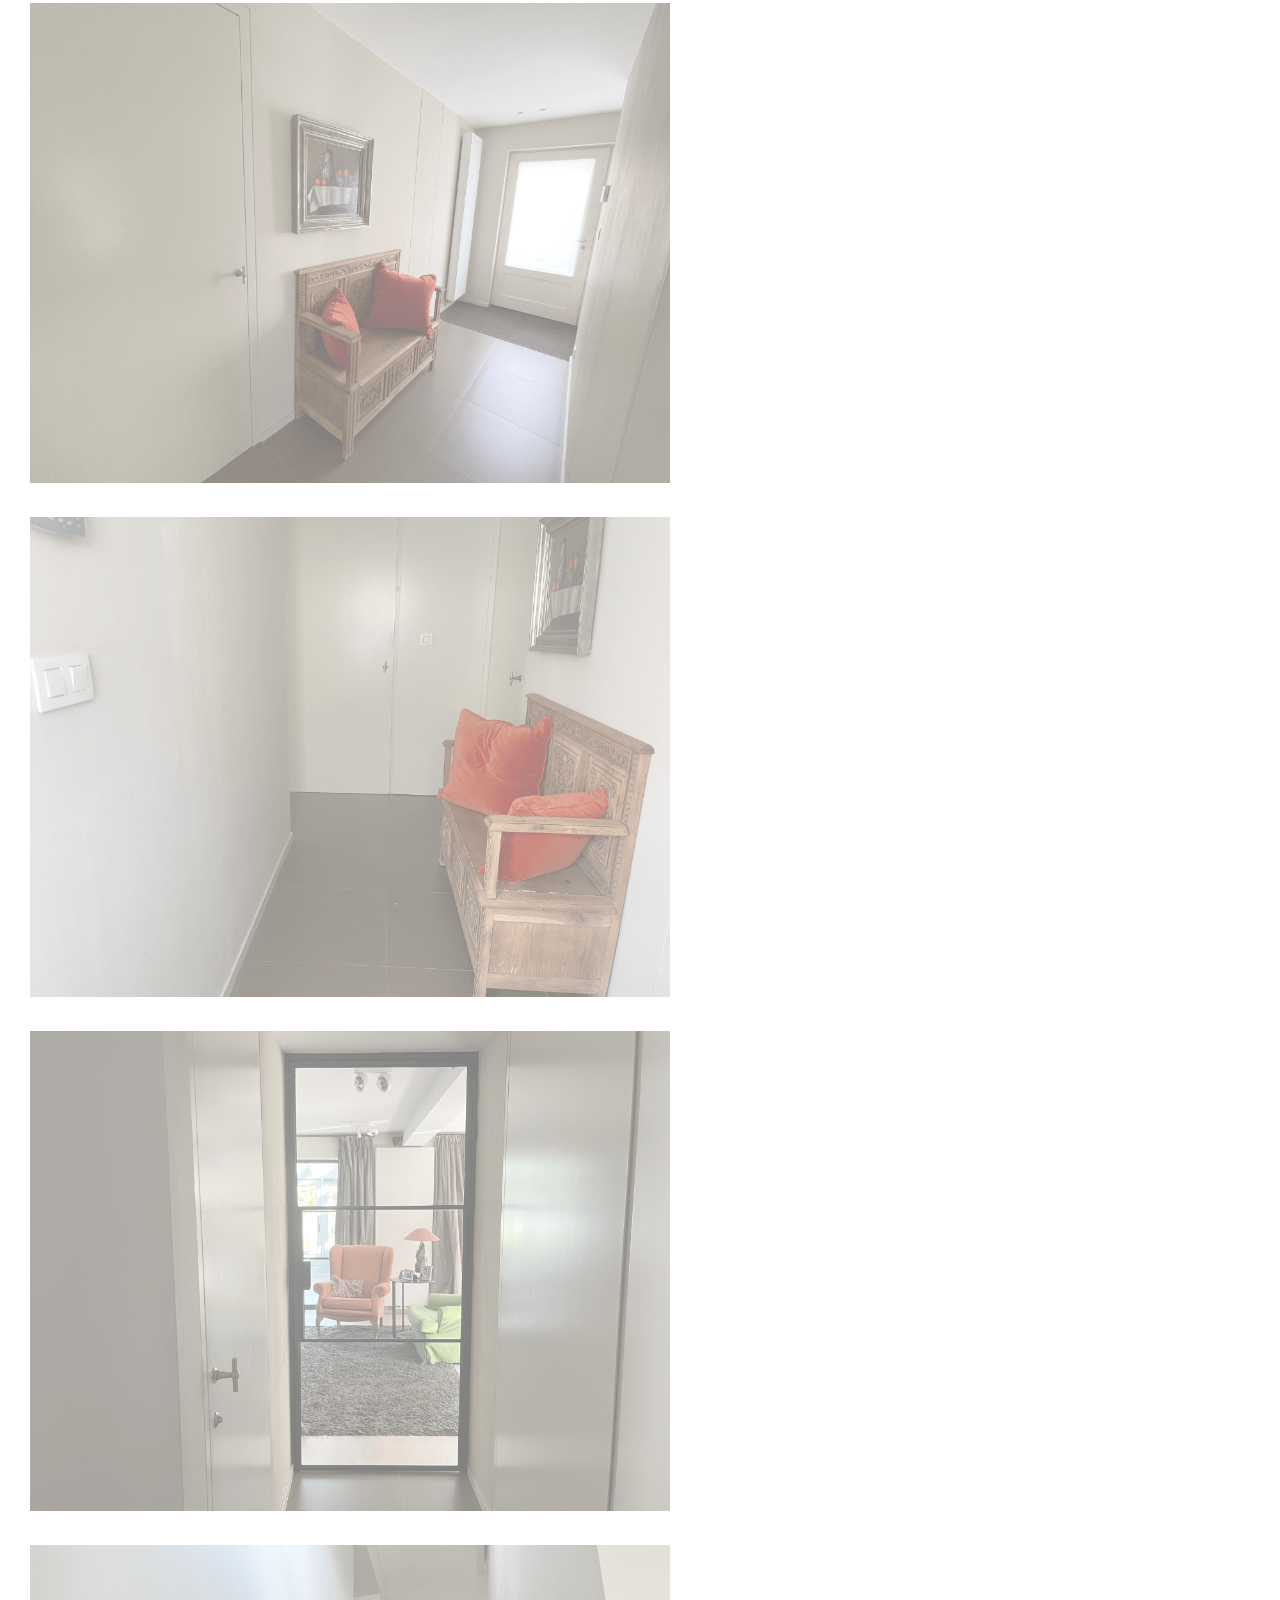
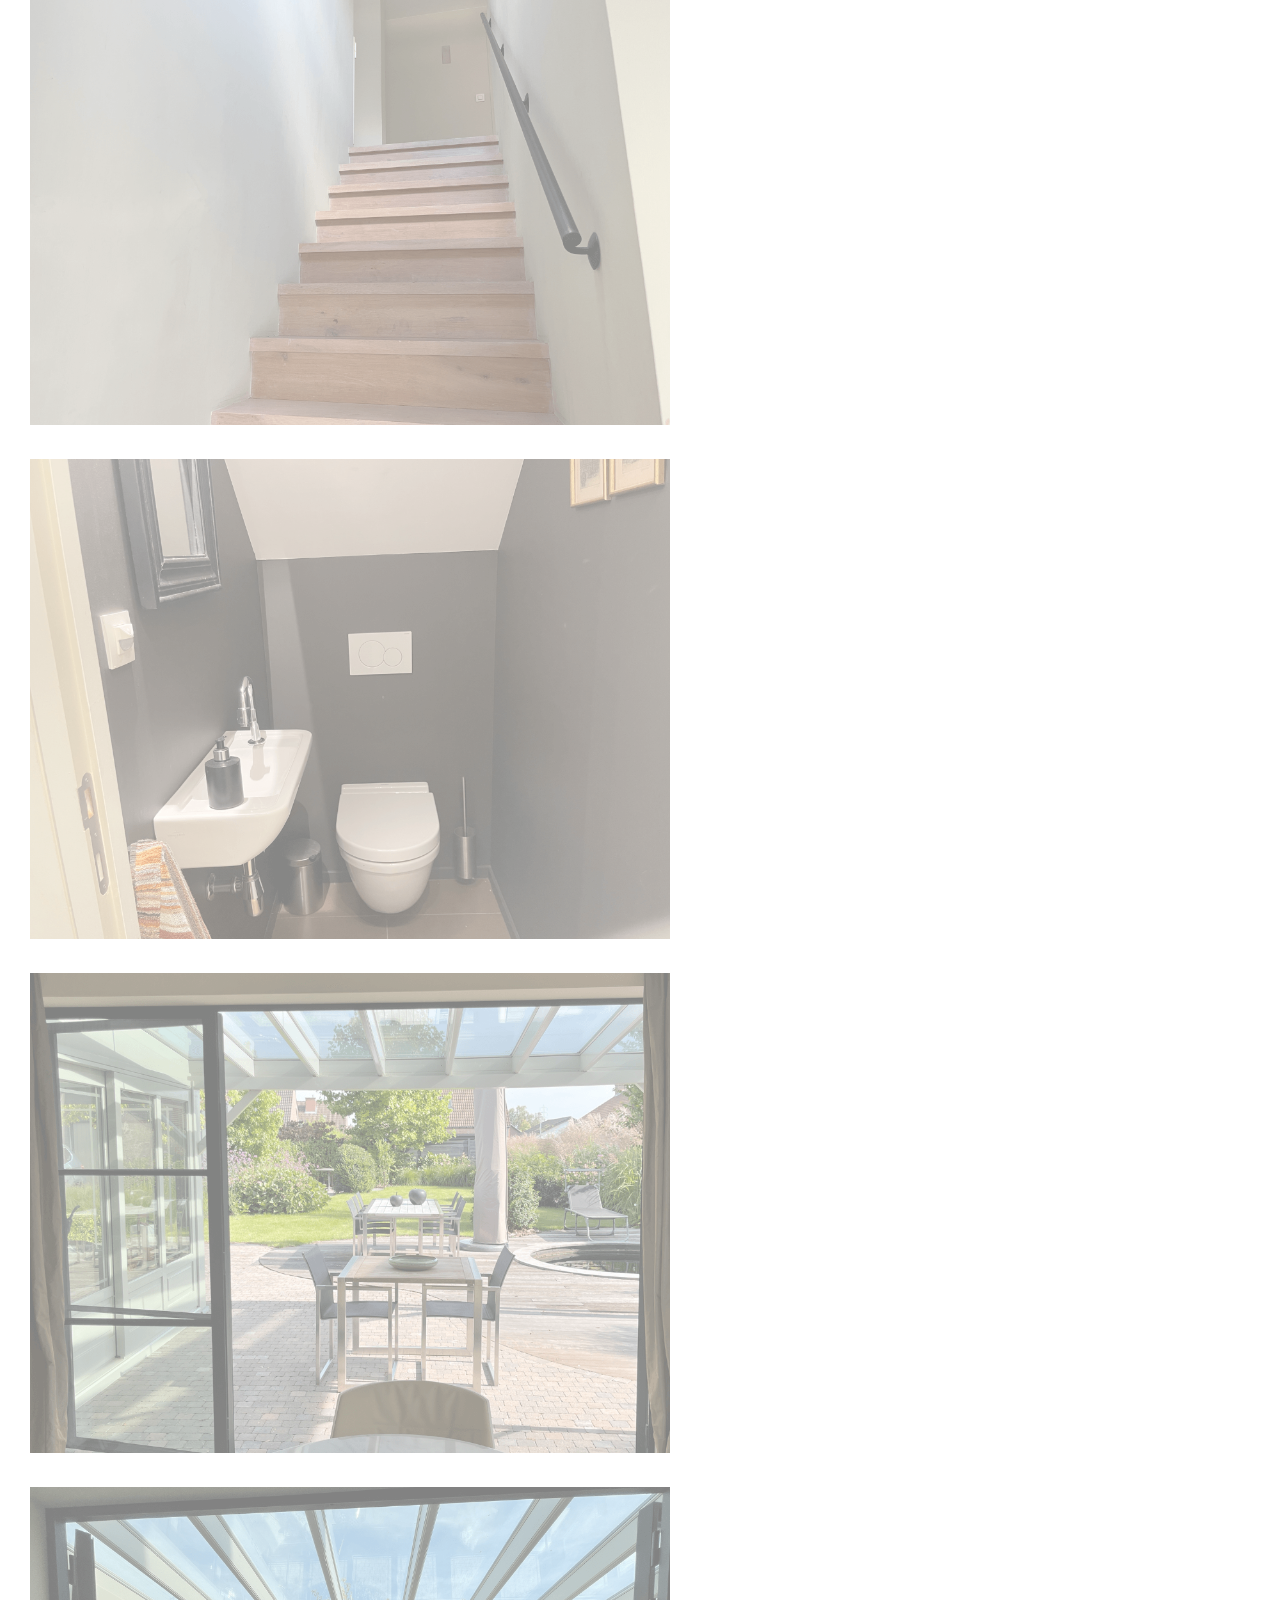
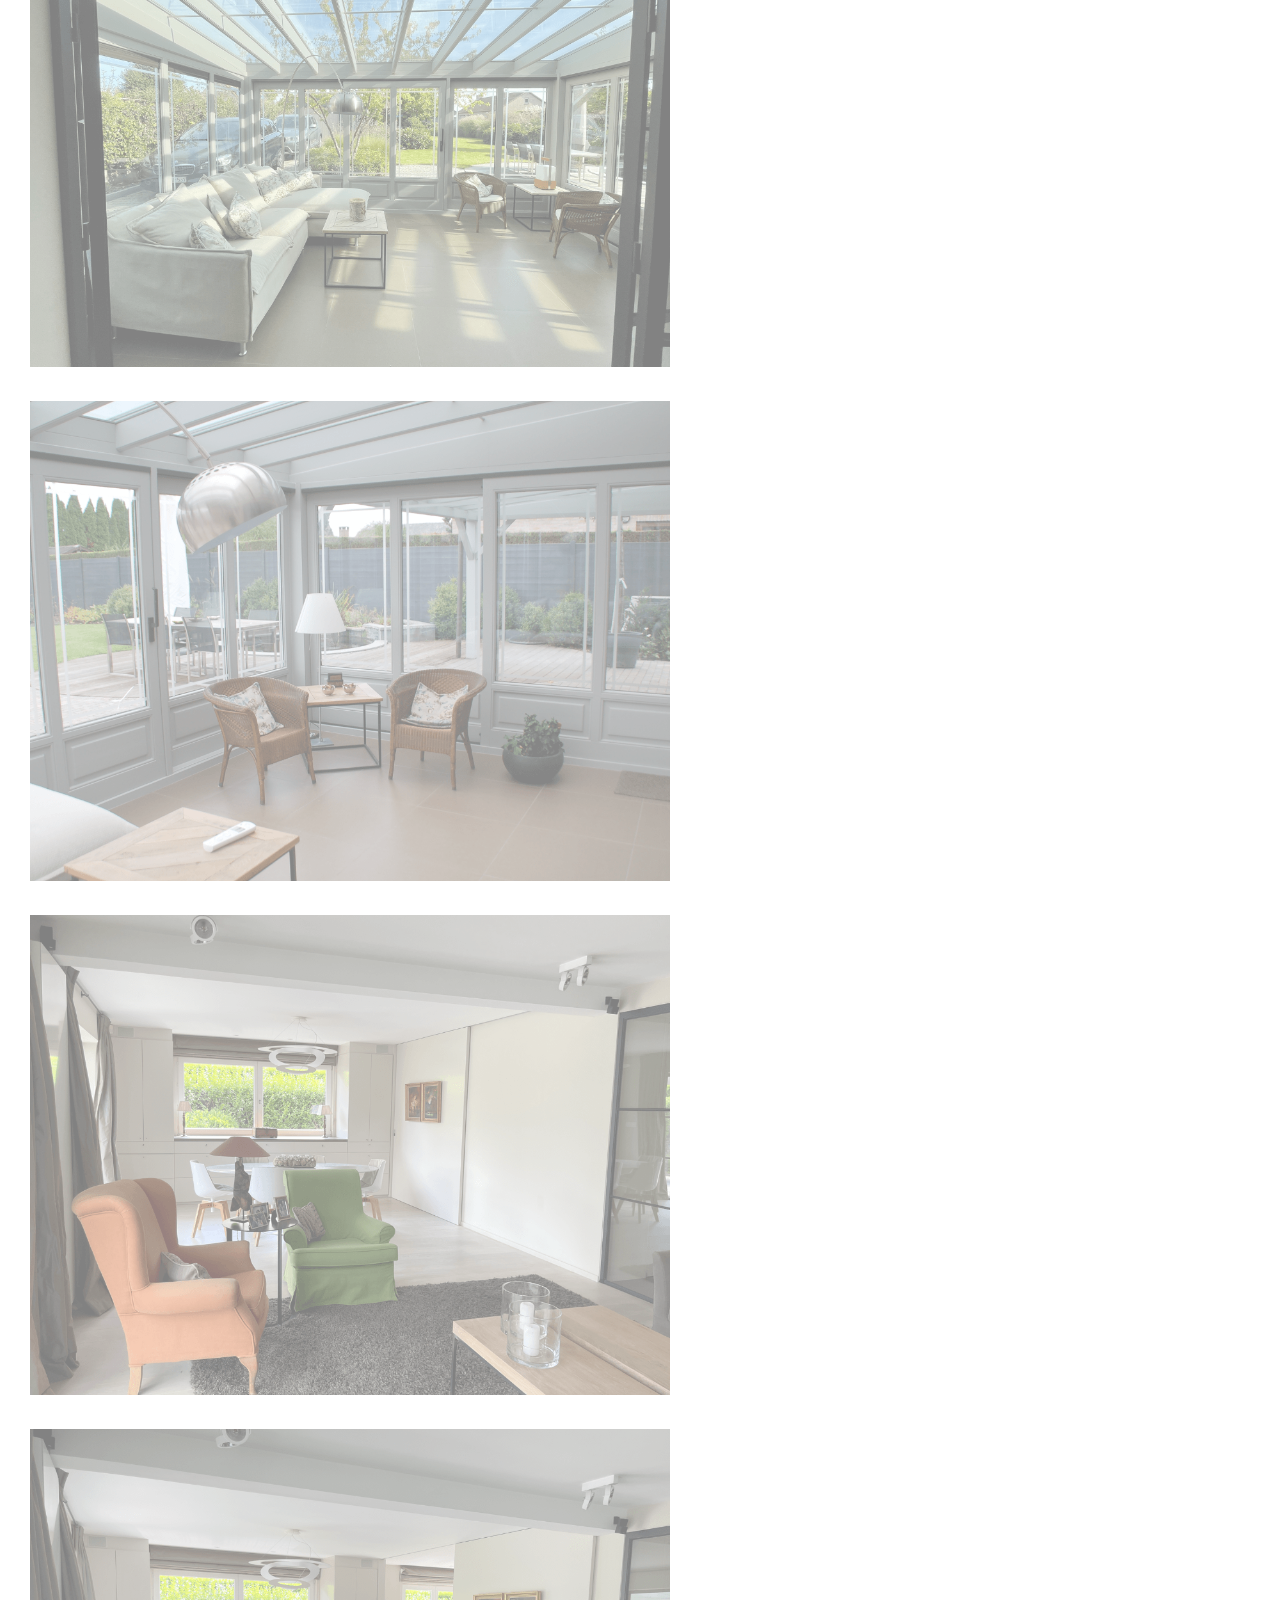
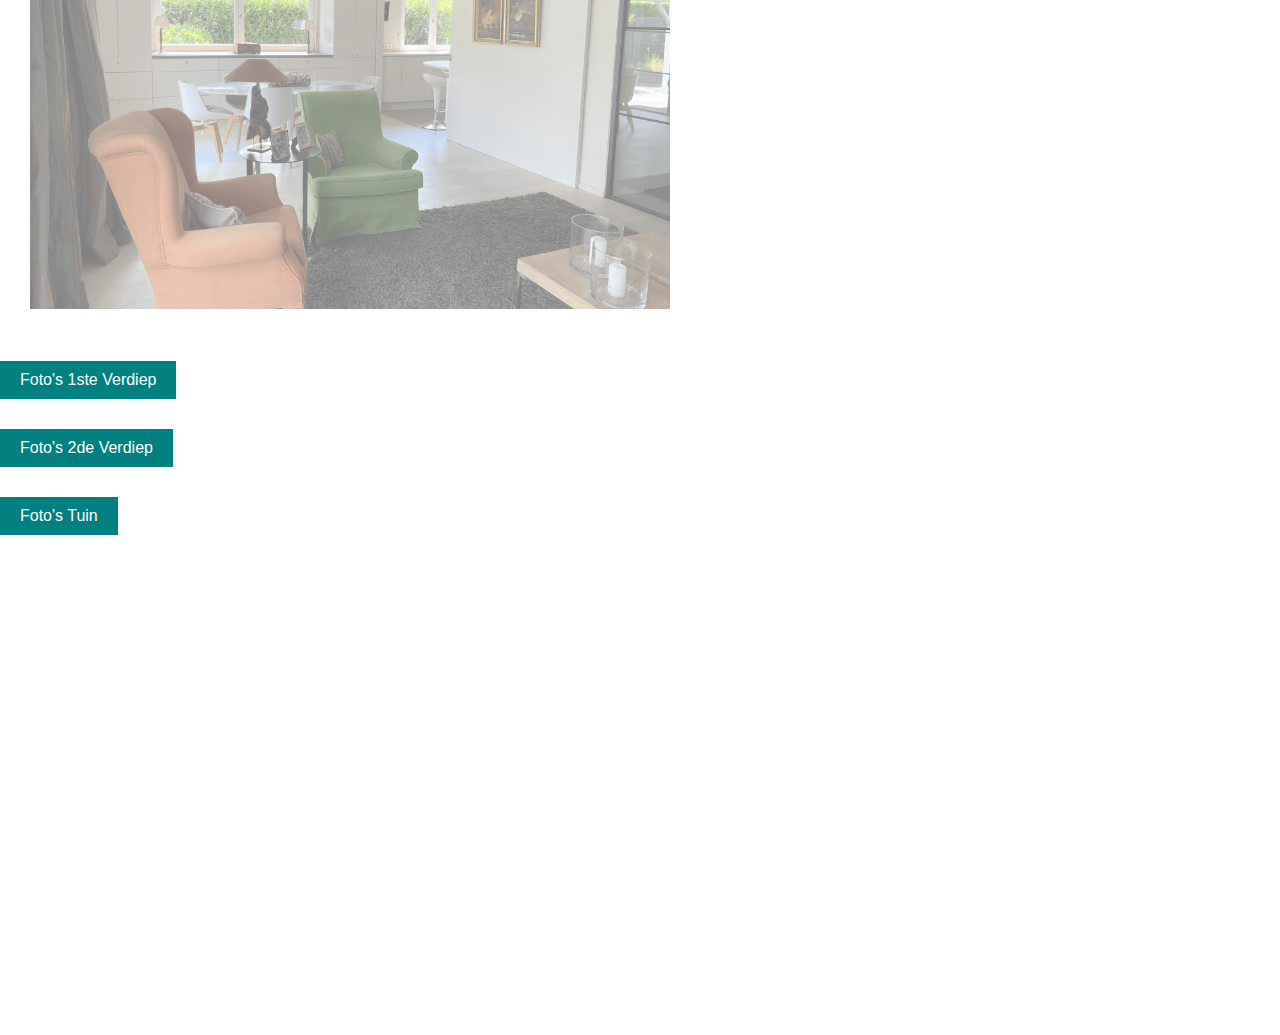
==== commit 4bd46220: "finishing touches" ====
--- a/0.html
+++ b/0.html
@@ -20,7 +20,8 @@
       <label for="checkbox_toggle" class="hamburger">&#9776;</label>
       <!-- NAVIGATION MENUS -->
       <div class="menu">
-        <li><a href="index.html">Info</a></li>
+        <li><a href="index.html">Beschrijving</a></li>
+        <li><a href="info.html">Info & Documenten</a></li>
         <li><a href="0.html">Gelijkvloers</a></li>
         <li><a href="1.html">1ste Verdiep</a></li>
         <li><a href="2.html">2de Verdiep</a></li>
@@ -52,7 +53,24 @@
     <img src="images/photos/0/9.png" class="photo" mapImage="map-9.png">
   </div>
 
-   <div id="planContainer">
+  </br>
+  <div class="photoButtonsContainer">
+    
+    <form action="1.html">
+      <input type="submit" class="button photoButtons" value="Foto's 1ste Verdiep" />
+    </form>
+    <form action="2.html">
+      <input type="submit" class="button photoButtons" value="Foto's 2de Verdiep" />
+    </form>
+    <form action="tuin.html">
+      <input type="submit" class="button photoButtons" value="Foto's Tuin" />
+    </form>
+  </div>
+
+
+
+
+  <div id="planContainer">
     <img src="images/maps/map-0.png" alt="" id="map" />
 
   </div>
--- a/style.css
+++ b/style.css
@@ -29,13 +29,36 @@
  
 }
 
+
+
 p{
   margin-top:10px;
+  line-height: 1.4;
+  margin-bottom:10px;
 }
 
 h2{
   margin-bottom:4px;
-}
+  margin-top:14px;
+}
+
+.button {
+  border: none;
+  color: white;
+	background-color: #008080;
+  padding: 10px 20px;
+  text-align: center;
+  text-decoration: none;
+  display: inline-block;
+  font-size: 16px;
+	margin: 0  ;
+	margin-top: 30px;
+	display: block;
+	cursor:pointer;
+  border-radius: 0px;
+}
+
+
 
 /* APPLYING MEDIA QUERIES */
 @media (min-width: 701px) {
@@ -190,3 +213,20 @@
  display: block;
 }
 
+.inline{
+  color:#008080;
+  text-decoration: underline;
+}
+
+  
+.inline:hover{
+  color:#01cbcb;
+}
+
+td{
+  padding:4px;
+}
+
+.photoButtons{
+  margin-left:30px;
+}